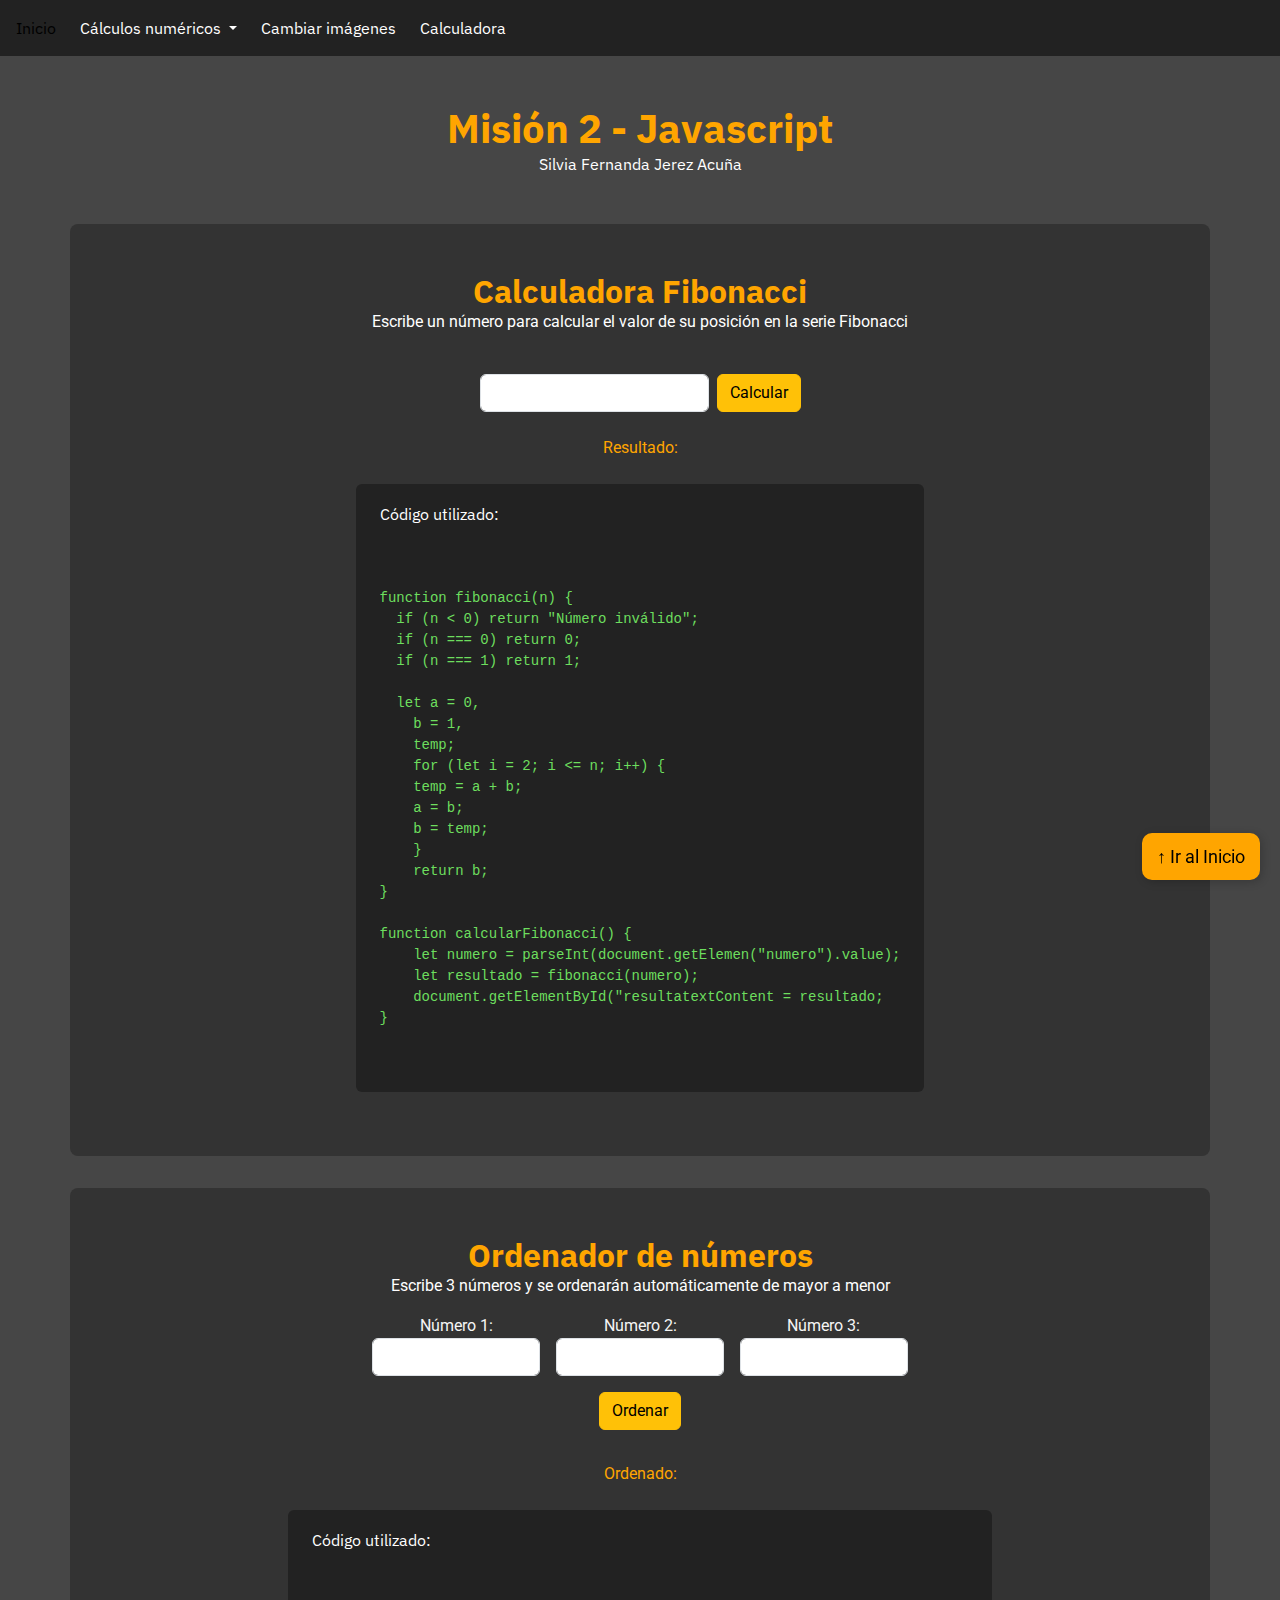
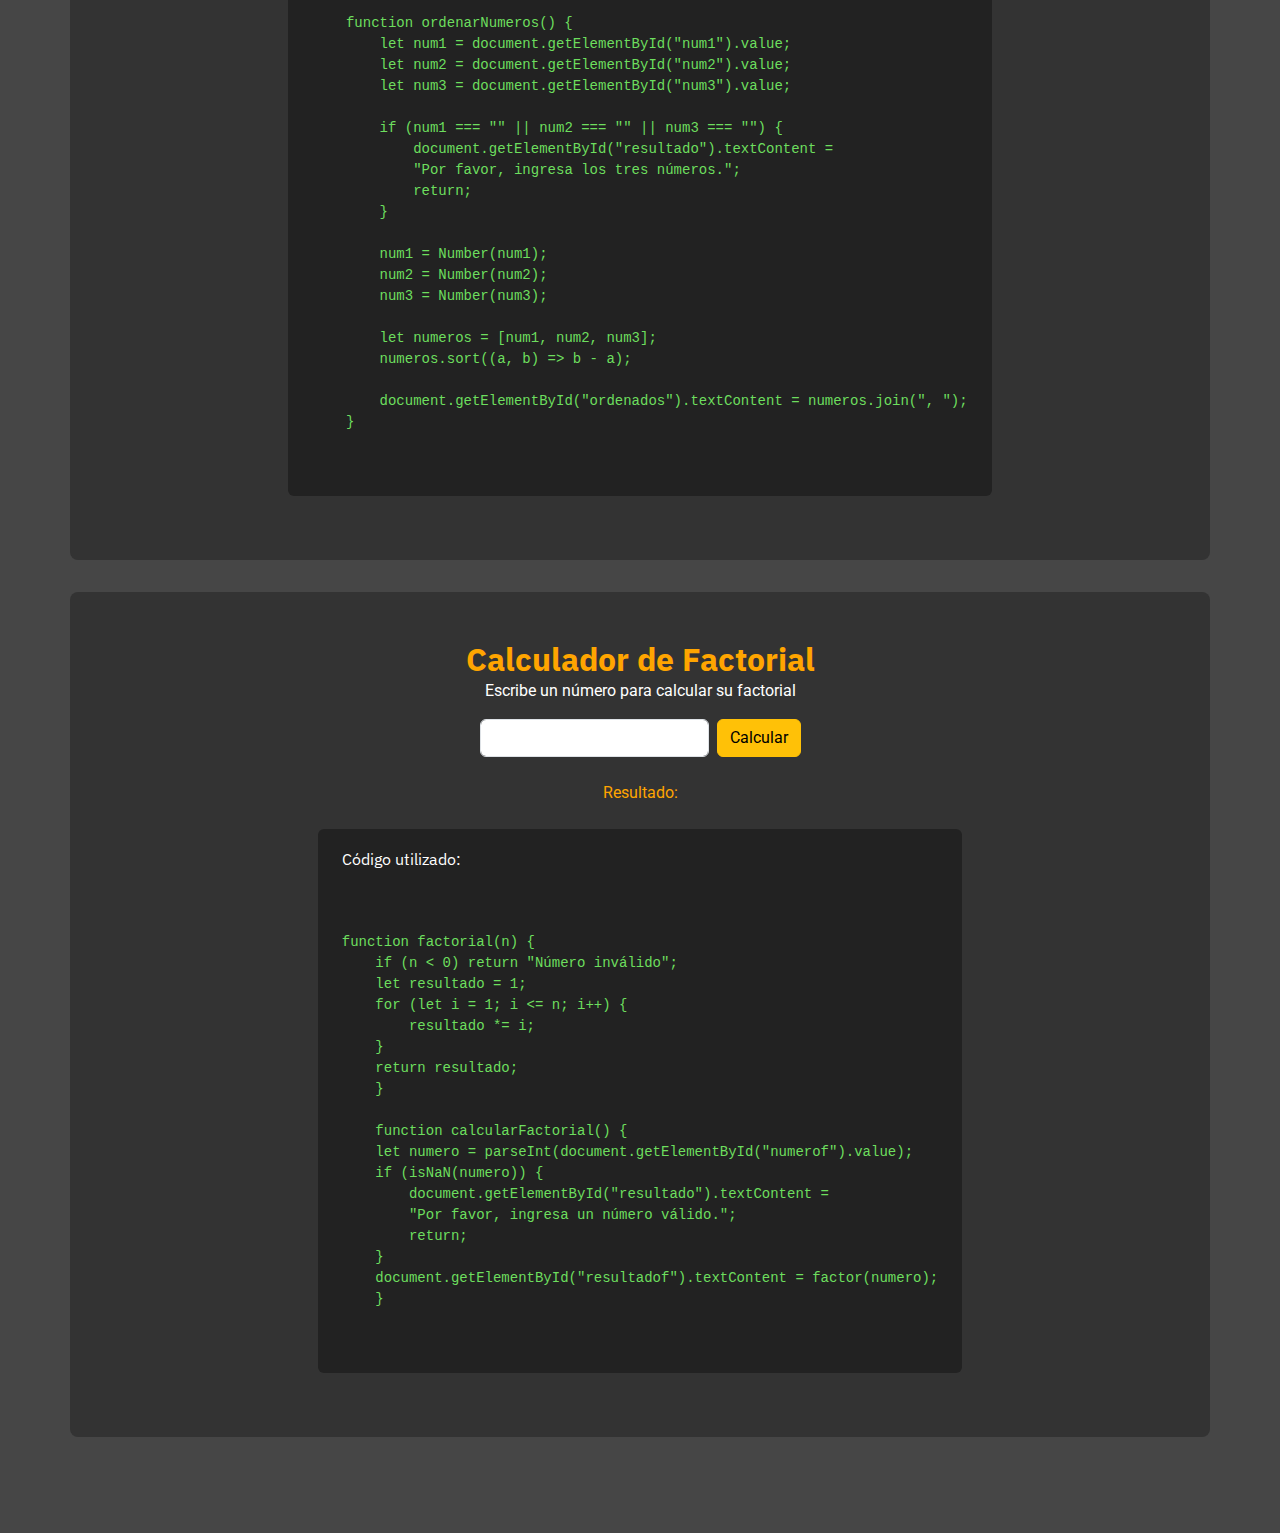
==== index.html @ b3bcb3f7 "selector" ====
<!DOCTYPE html>
<html lang="es">
  <head>
    <meta charset="UTF-8" />
    <meta name="viewport" content="width=device-width, initial-scale=1.0" />
    <title>Misión 2 - Silvia Jerez</title>
    <link
      href="https://cdn.jsdelivr.net/npm/bootstrap@5.3.3/dist/css/bootstrap.min.css"
      rel="stylesheet"
      integrity="sha384-QWTKZyjpPEjISv5WaRU9OFeRpok6YctnYmDr5pNlyT2bRjXh0JMhjY6hW+ALEwIH"
      crossorigin="anonymous" />
    <link rel="stylesheet" href="css/estilosproyecto.css" />
    <link
      rel="stylesheet"
      href="https://cdnjs.cloudflare.com/ajax/libs/font-awesome/6.5.1/css/all.min.css" />
    <link rel="stylesheet" href="css/estilos.css" />
  </head>

  <body>
    <nav class="navbar navbar-expand-lg sticky-top">
      <button
        class="navbar-toggler ms-auto border-0"
        type="button"
        data-bs-toggle="collapse"
        data-bs-target="#navbarSupportedContent"
        aria-controls="navbarSupportedContent"
        aria-expanded="false"
        aria-label="Toggle navigation">
        <span class="navbar-toggler-icon"></span>
      </button>

      <div class="collapse navbar-collapse" id="navbarSupportedContent">
        <ul class="navbar-nav me-auto mb-2 mb-lg-0">
          <li class="nav-item ini">
            <a class="nav-link active" aria-current="page" href="index.html"
              >Inicio</a
            >
          </li>

          <li class="nav-item dropdown">
            <a
              class="nav-link dropdown-toggle"
              href="#"
              id="navbarNumericos"
              role="button"
              data-bs-toggle="dropdown"
              aria-expanded="false">
              Cálculos numéricos
            </a>
            <ul class="dropdown-menu" aria-labelledby="navbarNumericos">
              <li><a class="dropdown-item" href="#fibonacci">Fibonacci</a></li>
              <li><a class="dropdown-item" href="#ordenar">Ordenador</a></li>
              <li><a class="dropdown-item" href="#factorial">Factorial</a></li>
              <li>
                <a class="dropdown-item" href="#operaciones">Operaciones</a>
              </li>
            </ul>
          </li>

          <li class="nav-item">
            <a class="nav-link" href="/imagenes.html" role="button">
              Cambiar imágenes
            </a>
          </li>

          <li class="nav-item">
            <a class="nav-link" href="#cambiarimg" role="button">
              Calculadora
            </a>
          </li>
        </ul>
      </div>
    </nav>

    <div class="p-5">
      <h1>Misión 2 - Javascript</h1>
      <p class="nombre">Silvia Fernanda Jerez Acuña</p>
    </div>

    <section id="fibonacci">
      <div class="container py-5 rounded-3">
        <h2>Calculadora Fibonacci</h2>
        <p>
          Escribe un número para calcular el valor de su posición en la serie
          Fibonacci
        </p>
        <br />

        <div class="d-flex align-items-center gap-2 res">
          <input
            class="rounded border form-control"
            type="number"
            id="numero"
            min="0" />
          <button class="btn btn-warning" onclick="calcularFibonacci()">
            Calcular
          </button>
        </div>
        <p class="res py-4 m-0">Resultado: <span id="resultado"></span></p>

        <pre class="rounded px-4">
             <h6>Código utilizado:</h6>
            <code>
function fibonacci(n) {
  if (n < 0) return "Número inválido";
  if (n === 0) return 0;
  if (n === 1) return 1;
                    
  let a = 0,
    b = 1,
    temp;
    for (let i = 2; i <= n; i++) {
    temp = a + b;
    a = b;
    b = temp;
    }
    return b;
}
                    
function calcularFibonacci() {
    let numero = parseInt(document.getElemen("numero").value);
    let resultado = fibonacci(numero);
    document.getElementById("resultatextContent = resultado;
}
            </code>
          </pre>
      </div>
    </section>
    <section id="ordenar">
      <div class="container py-5 rounded-3">
        <h2>Ordenador de números</h2>
        <p>Escribe 3 números y se ordenarán automáticamente de mayor a menor</p>

        <div class="row justify-content-center g-3 text-center px-4">
          <div class="col-6 col-md-4 col-lg-3">
            <label for="num1">Número 1:</label>
            <input type="number" id="num1" class="form-control" />
          </div>
          <div class="col-6 col-md-4 col-lg-3">
            <label for="num2">Número 2:</label>
            <input type="number" id="num2" class="form-control" />
          </div>
          <div class="col-6 col-md-4 col-lg-3">
            <label for="num3">Número 3:</label>
            <input type="number" id="num3" class="form-control" />
          </div>
        </div>

        <div class="mt-3">
          <button class="btn btn-warning mb-2" onclick="ordenarNumeros()">
            Ordenar
          </button>
        </div>

        <p class="res py-4 m-0">Ordenado: <span id="ordenados"></span></p>

        <pre class="rounded px-4">
          <h6>Código utilizado:</h6>
          <code>
    function ordenarNumeros() {
        let num1 = document.getElementById("num1").value;
        let num2 = document.getElementById("num2").value;
        let num3 = document.getElementById("num3").value;
                          
        if (num1 === "" || num2 === "" || num3 === "") {
            document.getElementById("resultado").textContent =
            "Por favor, ingresa los tres números.";
            return;
        }
                          
        num1 = Number(num1);
        num2 = Number(num2);
        num3 = Number(num3);
                          
        let numeros = [num1, num2, num3];
        numeros.sort((a, b) => b - a);
                          
        document.getElementById("ordenados").textContent = numeros.join(", ");
    }
          </code>
        </pre>
      </div>
    </section>

    <section id="factorial">
      <div class="container py-5 rounded-3">
        <h2>Calculador de Factorial</h2>
        <p>Escribe un número para calcular su factorial</p>
        <div class="d-flex align-items-center gap-2 res">
          <input type="number" id="numerof" class="form-control" />
          <button onclick="calcularFactorial()" class="btn btn-warning">
            Calcular
          </button>
        </div>
        <p class="res py-4 m-0">Resultado: <span id="resultadof"></span></p>

        <pre class="rounded px-4">
        <h6>Código utilizado:</h6>
        <code>
function factorial(n) {
    if (n < 0) return "Número inválido";
    let resultado = 1;
    for (let i = 1; i <= n; i++) {
        resultado *= i;
    }
    return resultado;
    }
              
    function calcularFactorial() {
    let numero = parseInt(document.getElementById("numerof").value);
    if (isNaN(numero)) {
        document.getElementById("resultado").textContent =
        "Por favor, ingresa un número válido.";
        return;
    }
    document.getElementById("resultadof").textContent = factor(numero);
    }
        </code>
      </pre>
      </div>
    </section>

    <a href="index.html" id="boton-inicio">↑ Ir al Inicio</a>

    <script src="js/ejercicios.js"></script>
    <script src="https://cdnjs.cloudflare.com/ajax/libs/bootstrap/5.3.2/js/bootstrap.bundle.min.js"></script>
  </body>
</html>
---- css/estilos.css ----
@import url("https://fonts.googleapis.com/css2?family=IBM+Plex+Sans:ital,wght@0,100..700;1,100..700&display=swap");
@import url("https://fonts.googleapis.com/css2?family=Roboto:ital,wght@0,100..900;1,100..900&display=swap");

:root {
  --color-primario: #ffa500; /* Amarillo JS */
  --color-secundario: #222; /* Negro oscuro para contraste */
  --color-fondo: #464646; /* Gris claro, para fondo limpio */
  --color-texto: #333; /* Texto oscuro para legibilidad */
  --color-acento: #f7df1e; /* Naranja para botones y elementos destacados */
}

body {
  background-color: var(--color-fondo);
  padding-bottom: 4rem;
  font-family: Roboto;
}

p {
  color: white !important;
}
.nav-item a {
  font-family: IBM Plex Sans;
  color: white;
  text-underline-offset: 4px;
  font-size: 1rem;
}

.nav-item a:focus,
.nav-item a:active,
.nav-item a:hover {
  color: var(--color-primario) !important;
  text-decoration: underline;
}

.ini a:visited,
.ini a:focus,
.ini a:active,
.ini a:hover {
  color: white !important;
}

#boton-inicio {
  position: fixed;
  min-width: 5rem;
  bottom: 20px;
  right: 20px;
  padding: 10px 15px;
  background-color: var(--color-primario);
  color: rgb(0, 0, 0);
  border: none;
  border-radius: 10px;
  font-size: 18px;
  cursor: pointer;
  box-shadow: 2px 2px 10px rgba(0, 0, 0, 0.2);
  transition: background-color 0.3s, transform 0.2s;
  text-decoration: none;
}

#boton-inicio:hover {
  background-color: black;
  color: var(--color-primario);
  transform: scale(1.1);
}

input {
  outline: none; /* Quita el borde azul al hacer clic */
  border: none; /* Elimina el borde normal */
}

/* Para navegadores Webkit (Chrome, Safari, Edge) */
input[type="number"]::-webkit-outer-spin-button,
input[type="number"]::-webkit-inner-spin-button {
  -webkit-appearance: none;
  margin: 0;
}

input[type="number"] {
  -moz-appearance: textfield;
  appearance: textfield;
}

select {
  max-width: 50%;
  margin-bottom: 1rem;
  border: none;
}

#miImagen2 {
  max-width: 60%;
  border-radius: 15px;
  margin: 2rem;
}

.container {
  justify-content: center;
  display: flex;
  flex-direction: column;
  align-items: center;
  background-color: var(--color-texto);
  color: whitesmoke;
}

.navbar {
  background-color: #222;
  color: white;
}

section {
  margin-bottom: 2rem;
}

.res label {
  color: var(--color-primario);
  font-family: IBM Plex Sans !important;
  font-size: 18px;
}

.res {
  color: var(--color-primario) !important;
}

h1,
h2,
h3,
h4,
h6 {
  font-family: IBM Plex Sans;
  font-weight: bold;
  color: var(--color-primario);
  text-align: center;
  margin: 0;
}
h4 {
  color: white;
}

.pblanco {
  color: white;
  padding-left: 1rem;
  padding-right: 1rem;
}

.nombre {
  font-family: IBM Plex Sans;
  color: var(--color-primario);
  text-align: center;
  margin: 0;
}

.dropdown-menu {
  background-color: var(--color-texto);
}

.dropdown-item:hover {
  background-color: #464646;
}

.navbar-toggler-icon {
  filter: invert(100%);
}

.navbar-collapse .navbar-nav .nav-item {
  margin-left: 0.5rem;
}

@media (max-width: 991px) {
  /* Aplica solo en móviles */
  .navbar-collapse .navbar-nav .nav-item {
    margin-left: 3rem;
  }
}

pre {
  background-color: #222222;
  color: rgb(109, 222, 94);
  padding: 0;
  font-family: Roboto Mono !important;
  white-space: pre-wrap;
  overflow-x: auto;
  max-width: 90%;
}

code {
  display: block;
  white-space: inherit;
  margin: 0;
  padding: 0;
}

.res span {
  font-family: Roboto !important;
  color: white;
}

h6 {
  color: white;
  text-align: left;
  font-weight: 400;
  padding: 0;
  margin: 0;
}

.form-select:focus {
  box-shadow: none;
  border-color: transparent;
  outline: none;
}

.form-select option:hover,
.form-select option:active {
  background-color: var(--color-primario) !important;
}

.select-custom option:hover,
.select-custom option:checked {
  background-color: var(--color-primario) !important;
}
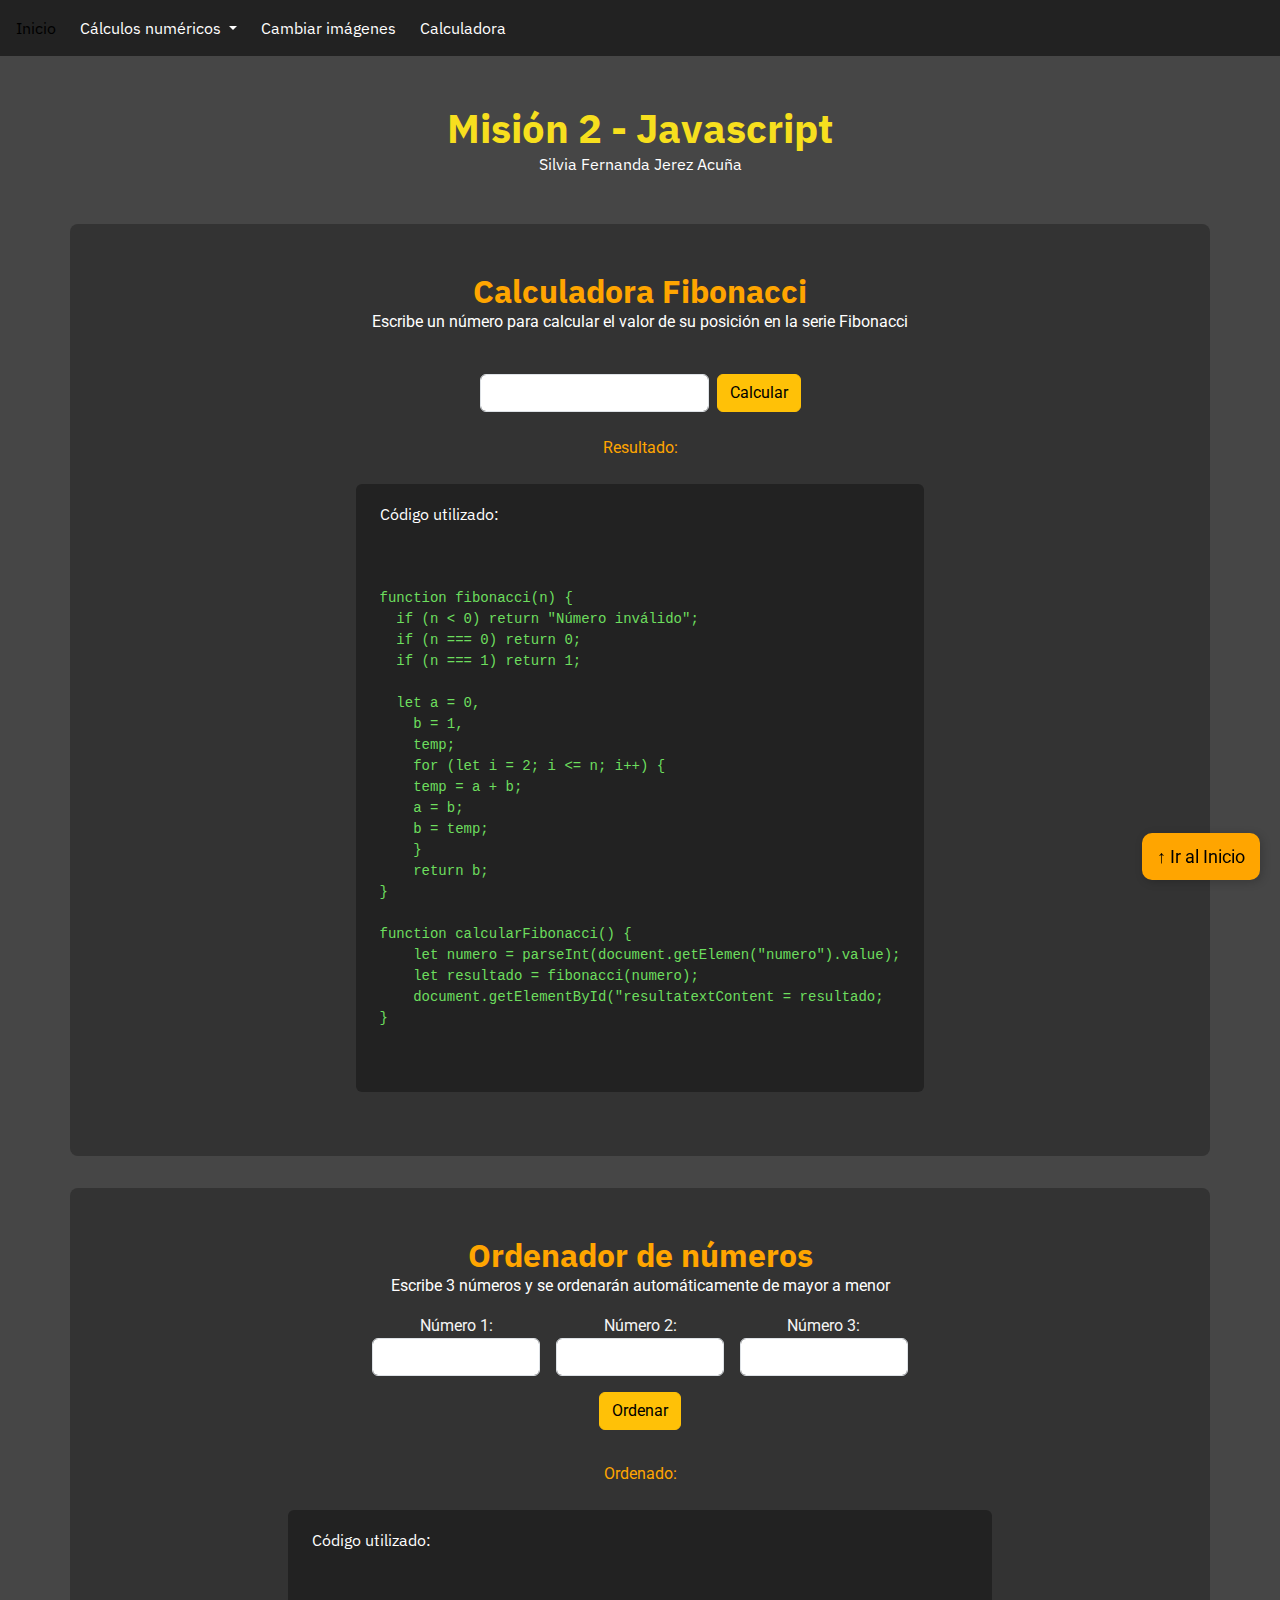
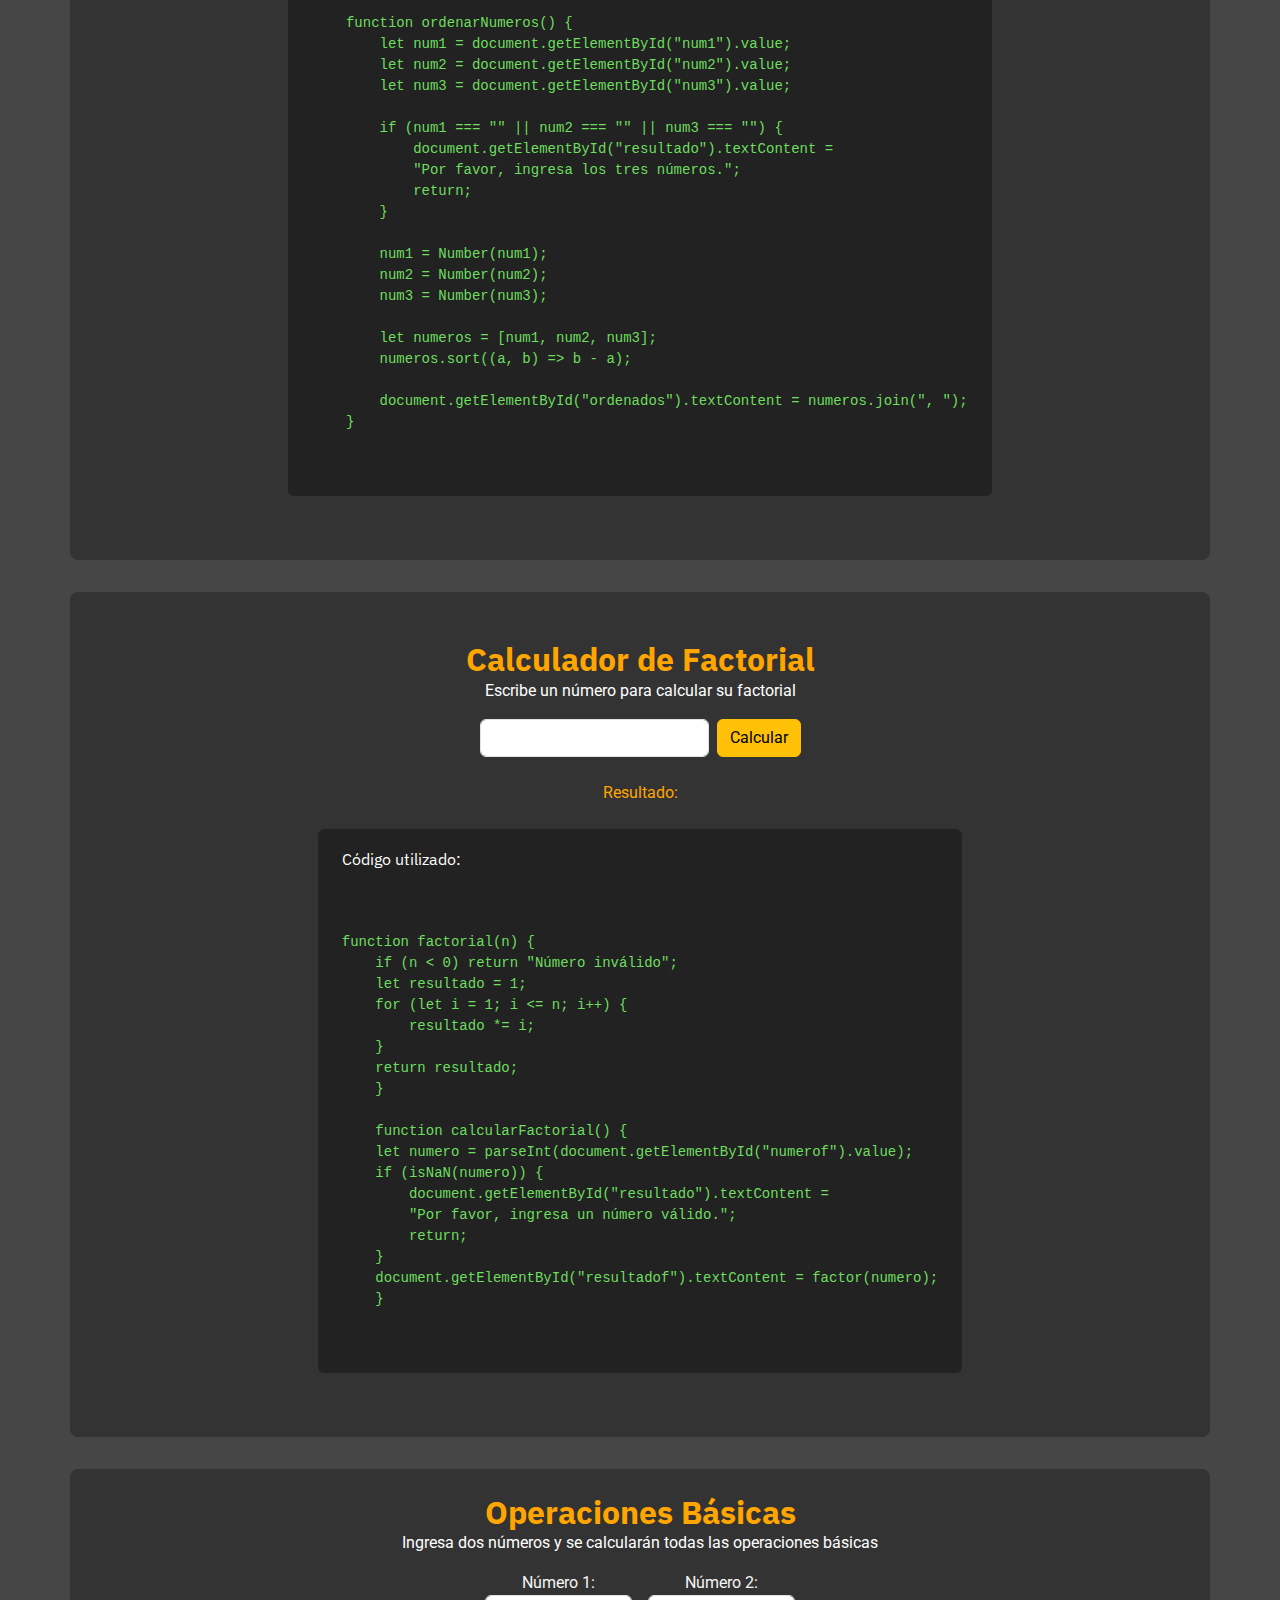
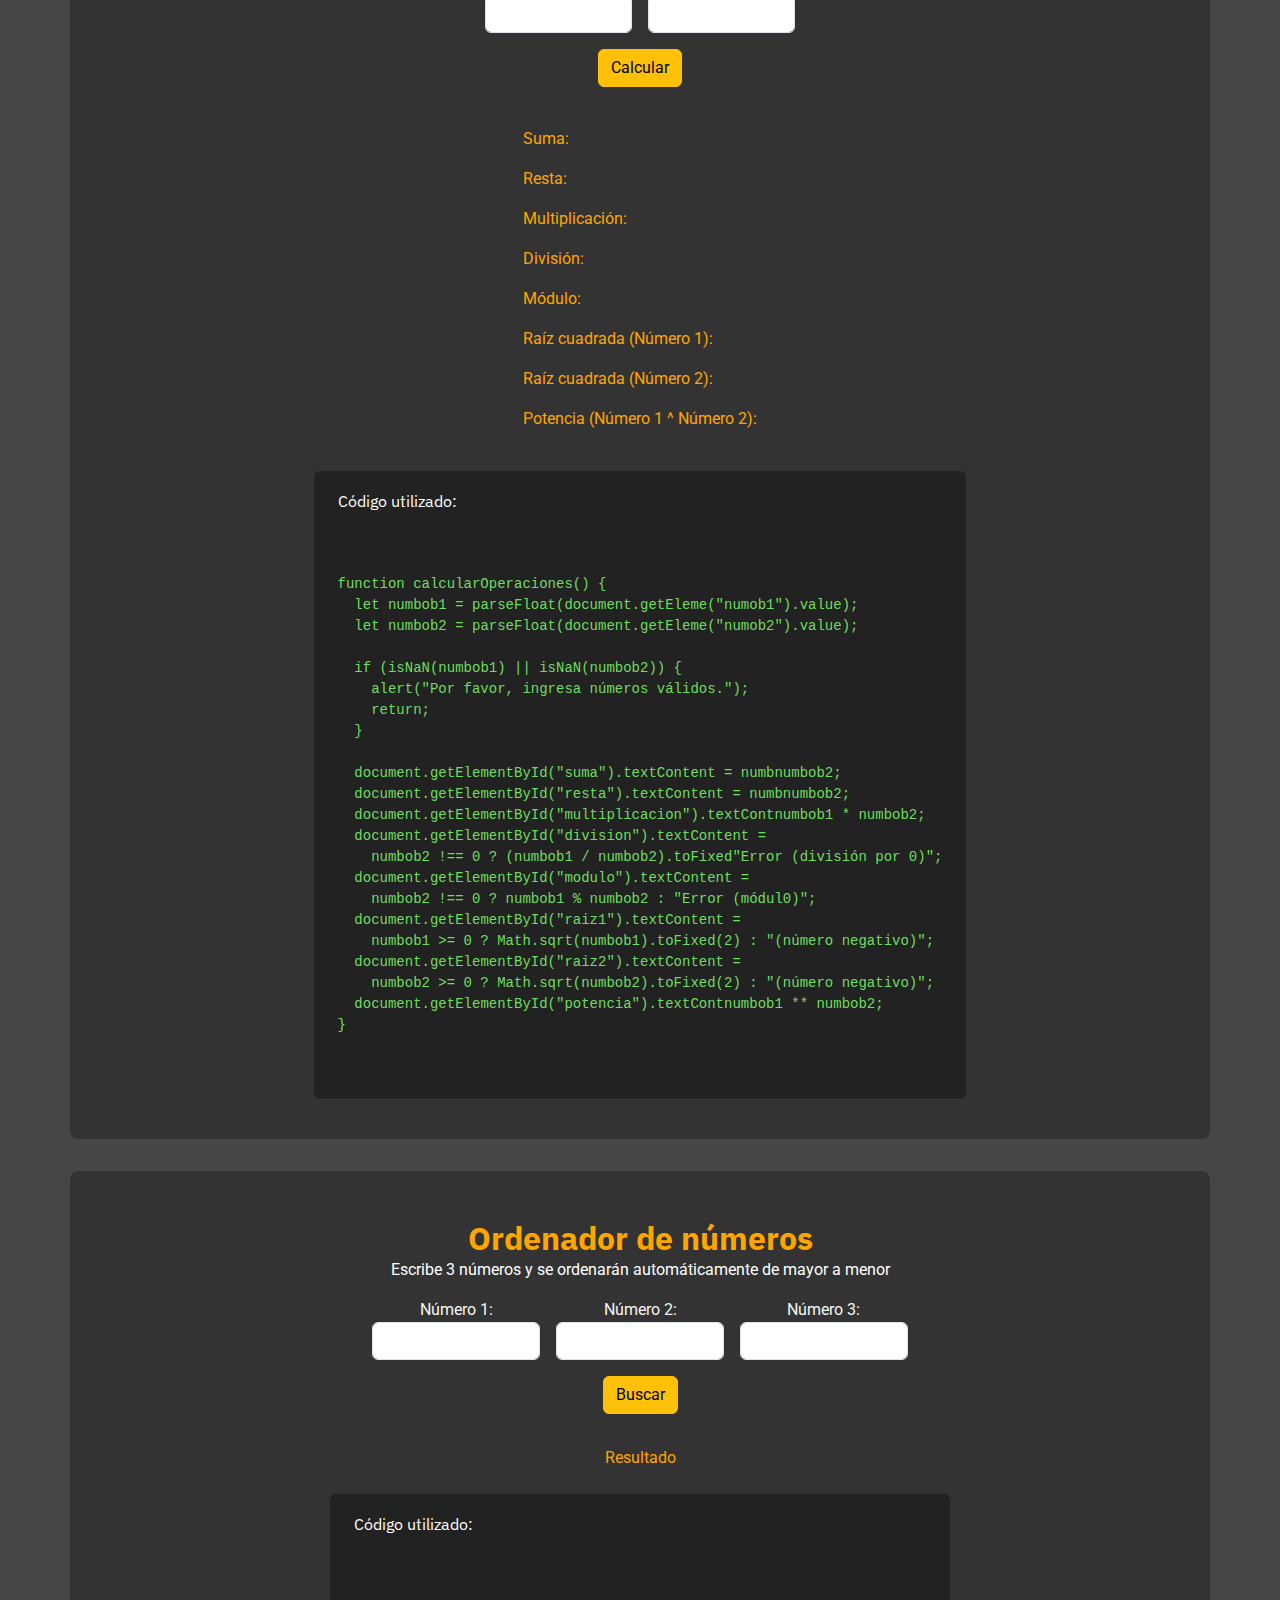
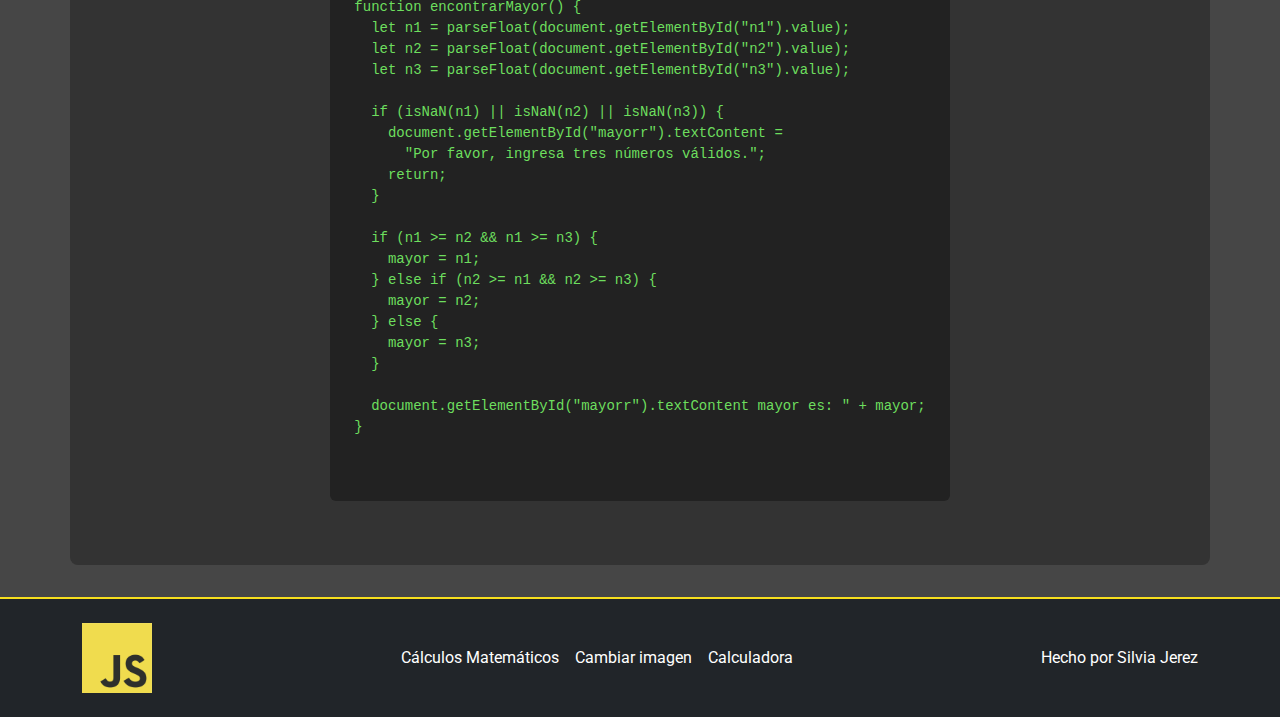
==== commit a9b6f7c5: "elmayor" ====
--- a/index.html
+++ b/index.html
@@ -54,6 +54,9 @@
               <li>
                 <a class="dropdown-item" href="#operaciones">Operaciones</a>
               </li>
+              <li>
+                <a class="dropdown-item" href="#elmayor">Encontrar el mayor</a>
+              </li>
             </ul>
           </li>
 
@@ -126,6 +129,7 @@
           </pre>
       </div>
     </section>
+
     <section id="ordenar">
       <div class="container py-5 rounded-3">
         <h2>Ordenador de números</h2>
@@ -220,7 +224,160 @@
       </div>
     </section>
 
+    <section id="operaciones">
+      <div class="container py-4 rounded-3">
+        <h2>Operaciones Básicas</h2>
+        <p>Ingresa dos números y se calcularán todas las operaciones básicas</p>
+
+        <div class="row justify-content-center text-center g-3">
+          <div class="col-6 col-md-4">
+            <label for="numob1">Número 1:</label>
+            <input type="number" id="numob1" class="form-control" />
+          </div>
+          <div class="col-6 col-md-4">
+            <label for="numob2">Número 2:</label>
+            <input type="number" id="numob2" class="form-control" />
+          </div>
+        </div>
+
+        <div class="mt-3">
+          <button onclick="calcularOperaciones()" class="btn btn-warning">
+            Calcular
+          </button>
+        </div>
+
+        <div class="mt-3 text-start py-4 m-0">
+          <p class="titp">Suma: <span id="suma"></span></p>
+          <p class="titp">Resta: <span id="resta"></span></p>
+          <p class="titp">Multiplicación: <span id="multiplicacion"></span></p>
+          <p class="titp">División: <span id="division"></span></p>
+          <p class="titp">Módulo: <span id="modulo"></span></p>
+          <p class="titp">Raíz cuadrada (Número 1): <span id="raiz1"></span></p>
+          <p class="titp">Raíz cuadrada (Número 2): <span id="raiz2"></span></p>
+          <p class="titp">
+            Potencia (Número 1 ^ Número 2): <span id="potencia"></span>
+          </p>
+        </div>
+        <pre class="rounded px-4">
+          <h6>Código utilizado:</h6>
+          <code>
+function calcularOperaciones() {
+  let numbob1 = parseFloat(document.getEleme("numob1").value);
+  let numbob2 = parseFloat(document.getEleme("numob2").value);
+            
+  if (isNaN(numbob1) || isNaN(numbob2)) {
+    alert("Por favor, ingresa números válidos.");
+    return;
+  }
+            
+  document.getElementById("suma").textContent = numbnumbob2;
+  document.getElementById("resta").textContent = numbnumbob2;
+  document.getElementById("multiplicacion").textContnumbob1 * numbob2;
+  document.getElementById("division").textContent =
+    numbob2 !== 0 ? (numbob1 / numbob2).toFixed"Error (división por 0)";
+  document.getElementById("modulo").textContent =
+    numbob2 !== 0 ? numbob1 % numbob2 : "Error (módul0)";
+  document.getElementById("raiz1").textContent =
+    numbob1 >= 0 ? Math.sqrt(numbob1).toFixed(2) : "(número negativo)";
+  document.getElementById("raiz2").textContent =
+    numbob2 >= 0 ? Math.sqrt(numbob2).toFixed(2) : "(número negativo)";
+  document.getElementById("potencia").textContnumbob1 ** numbob2;
+}
+          </code>
+        </pre>
+      </div>
+    </section>
+
+    <section id="elmayor">
+      <div class="container py-5 rounded-3">
+        <h2>Ordenador de números</h2>
+        <p>Escribe 3 números y se ordenarán automáticamente de mayor a menor</p>
+
+        <div class="row justify-content-center g-3 text-center px-4">
+          <div class="col-6 col-md-4 col-lg-3">
+            <label for="n1">Número 1:</label>
+            <input type="number" id="n1" class="form-control" />
+          </div>
+          <div class="col-6 col-md-4 col-lg-3">
+            <label for="n2">Número 2:</label>
+            <input type="number" id="n2" class="form-control" />
+          </div>
+          <div class="col-6 col-md-4 col-lg-3">
+            <label for="n3">Número 3:</label>
+            <input type="number" id="n3" class="form-control" />
+          </div>
+        </div>
+
+        <div class="mt-3">
+          <button class="btn btn-warning mb-2" onclick="encontrarMayor()">
+            Buscar
+          </button>
+        </div>
+
+        <p class="res py-4 m-0">Resultado <span id="mayorr"></span></p>
+
+        <pre class="rounded px-4">
+          <h6>Código utilizado:</h6>
+          <code>
+function encontrarMayor() {
+  let n1 = parseFloat(document.getElementById("n1").value);
+  let n2 = parseFloat(document.getElementById("n2").value);
+  let n3 = parseFloat(document.getElementById("n3").value);
+            
+  if (isNaN(n1) || isNaN(n2) || isNaN(n3)) {
+    document.getElementById("mayorr").textContent =
+      "Por favor, ingresa tres números válidos.";
+    return;
+  }
+            
+  if (n1 >= n2 && n1 >= n3) {
+    mayor = n1;
+  } else if (n2 >= n1 && n2 >= n3) {
+    mayor = n2;
+  } else {
+    mayor = n3;
+  }
+            
+  document.getElementById("mayorr").textContent mayor es: " + mayor;
+}
+          </code>
+        </pre>
+      </div>
+    </section>
+
     <a href="index.html" id="boton-inicio">↑ Ir al Inicio</a>
+
+    <footer class="footer bg-dark text-white py-4">
+      <div
+        class="container bg-dark d-flex flex-column flex-md-row align-items-center justify-content-between">
+        <div class="footer-logo mb-3 mb-md-0">
+          <img src="img/jslogo.png" alt="Logo" class="logo-footer" />
+        </div>
+
+        <ul
+          class="footer-menu list-unstyled d-flex flex-column flex-md-row gap-3 mb-3 mb-md-0">
+          <li>
+            <a href="index.html" class="text-white text-decoration-none"
+              >Cálculos Matemáticos</a
+            >
+          </li>
+          <li>
+            <a href="imagenes.html" class="text-white text-decoration-none"
+              >Cambiar imagen</a
+            >
+          </li>
+          <li>
+            <a href="calc.html" class="text-white text-decoration-none"
+              >Calculadora</a
+            >
+          </li>
+        </ul>
+
+        <p class="mb-0 text-center text-md-end">
+          Hecho por <span class="foot"> Silvia Jerez </span>
+        </p>
+      </div>
+    </footer>
 
     <script src="js/ejercicios.js"></script>
     <script src="https://cdnjs.cloudflare.com/ajax/libs/bootstrap/5.3.2/js/bootstrap.bundle.min.js"></script>
--- a/css/estilos.css
+++ b/css/estilos.css
@@ -11,7 +11,6 @@
 
 body {
   background-color: var(--color-fondo);
-  padding-bottom: 4rem;
   font-family: Roboto;
 }
 
@@ -134,6 +133,10 @@
   color: white;
 }
 
+h1 {
+  color: var(--color-acento);
+}
+
 .pblanco {
   color: white;
   padding-left: 1rem;
@@ -215,3 +218,26 @@
 .select-custom option:checked {
   background-color: var(--color-primario) !important;
 }
+
+.logo-footer {
+  max-width: 70px;
+}
+
+.footer-menu li {
+  list-style: none;
+}
+
+.footer {
+  border-top: 2px solid #f7df1e; /* Línea superior para estilo */
+}
+
+.foot span {
+  color: var(--color-primario);
+}
+
+span {
+  color: white;
+}
+.titp {
+  color: var(--color-primario) !important;
+}
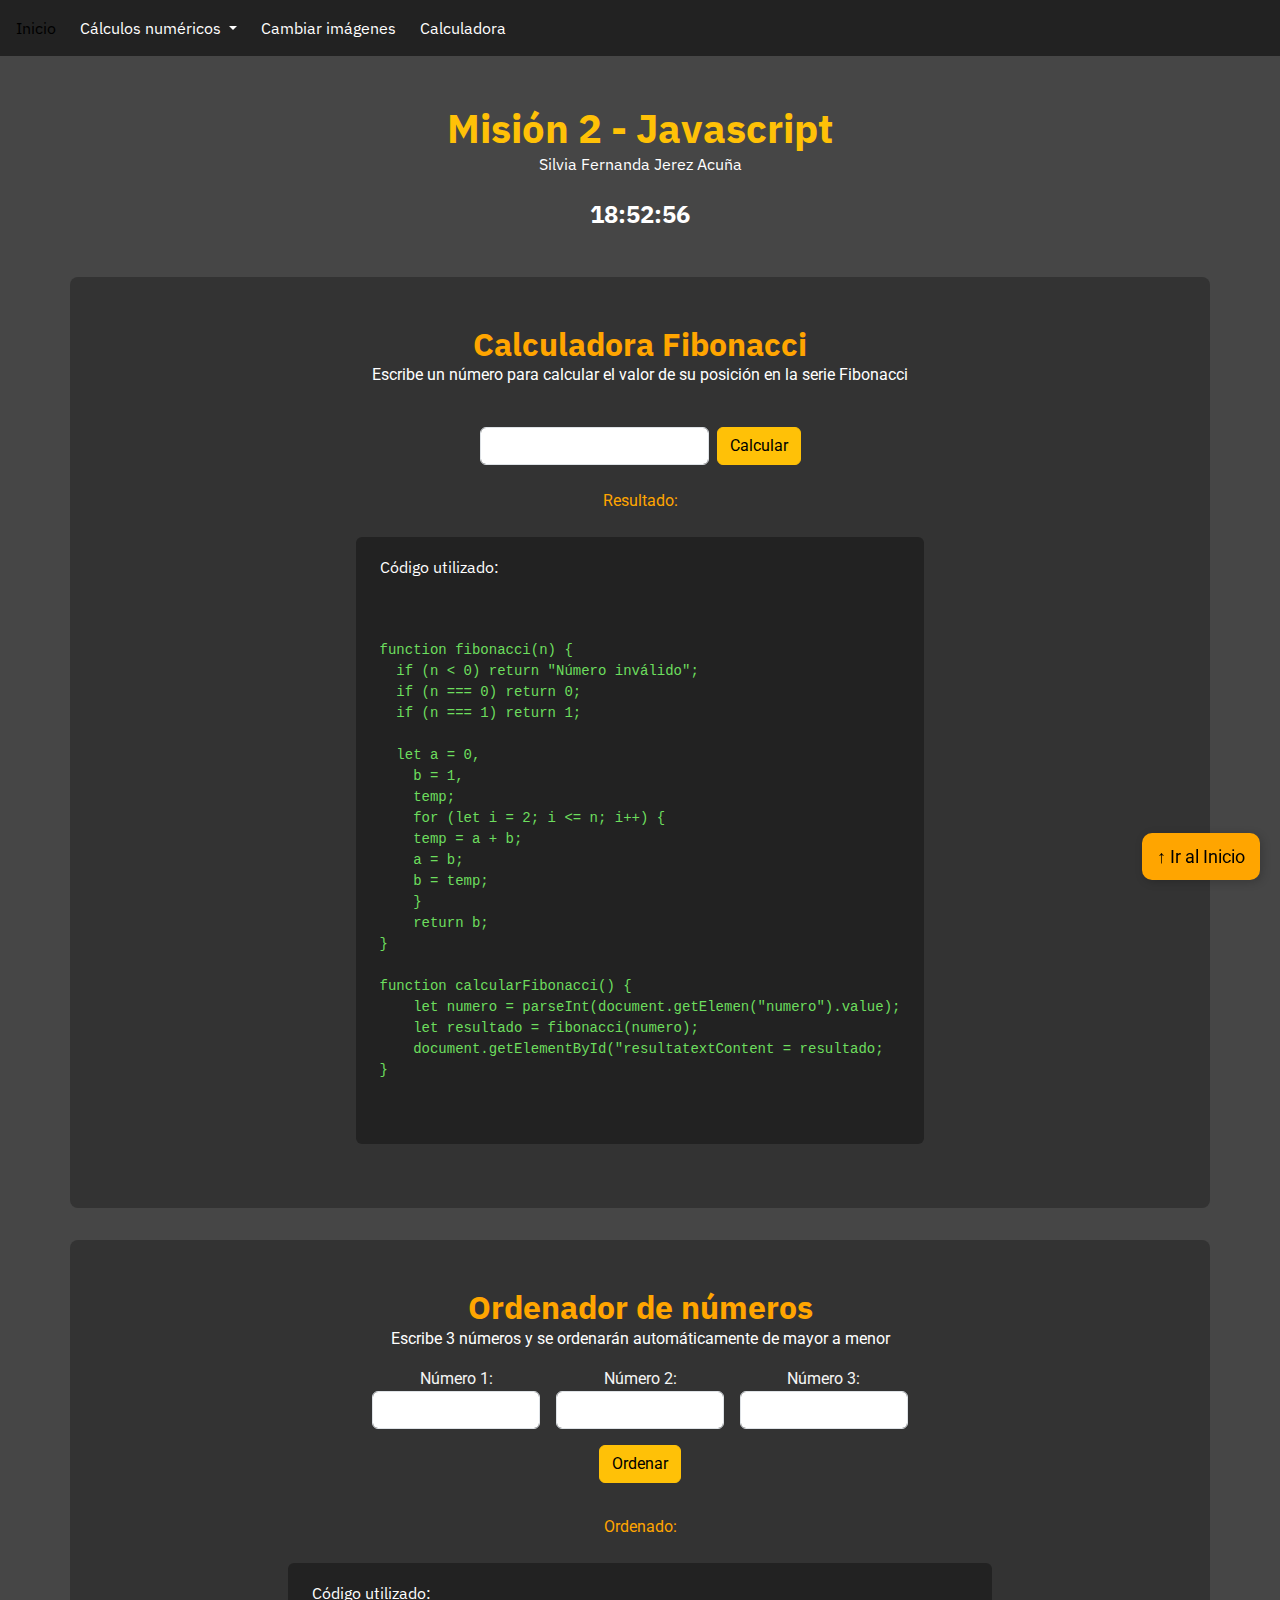
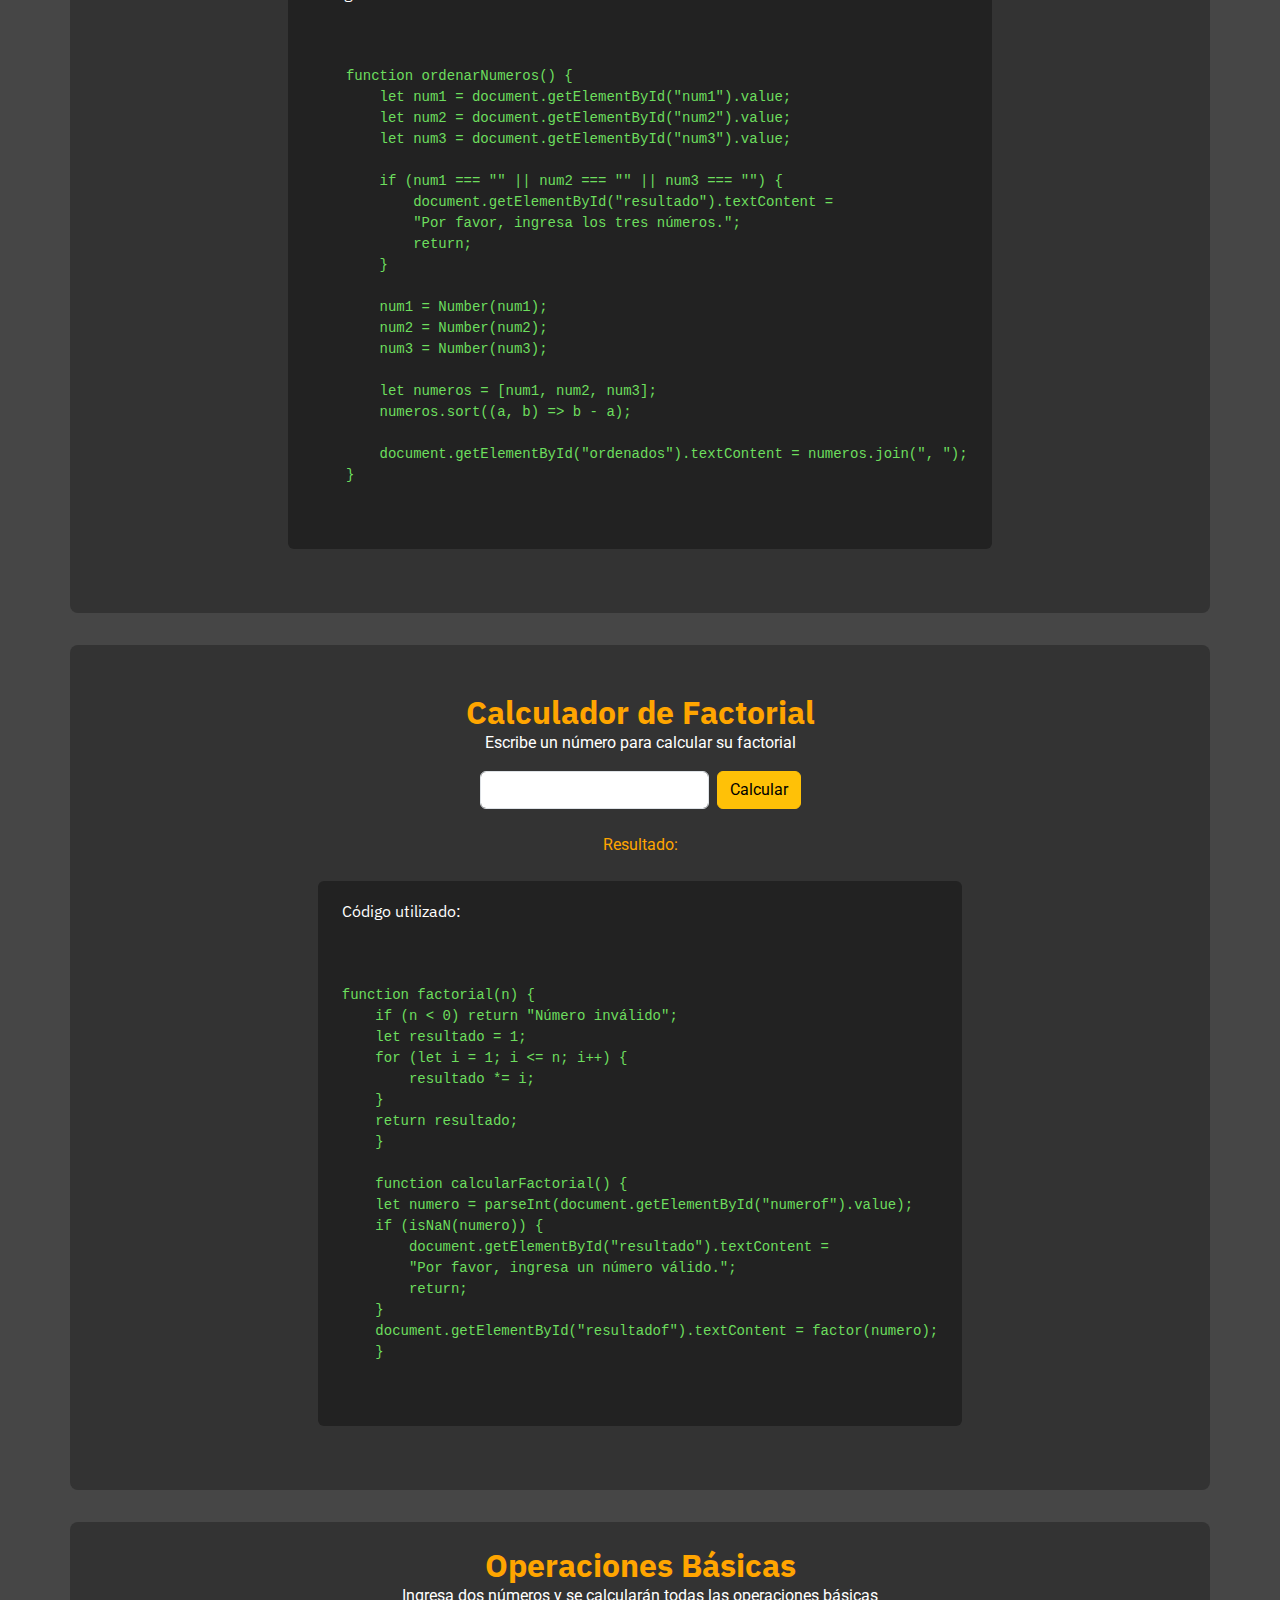
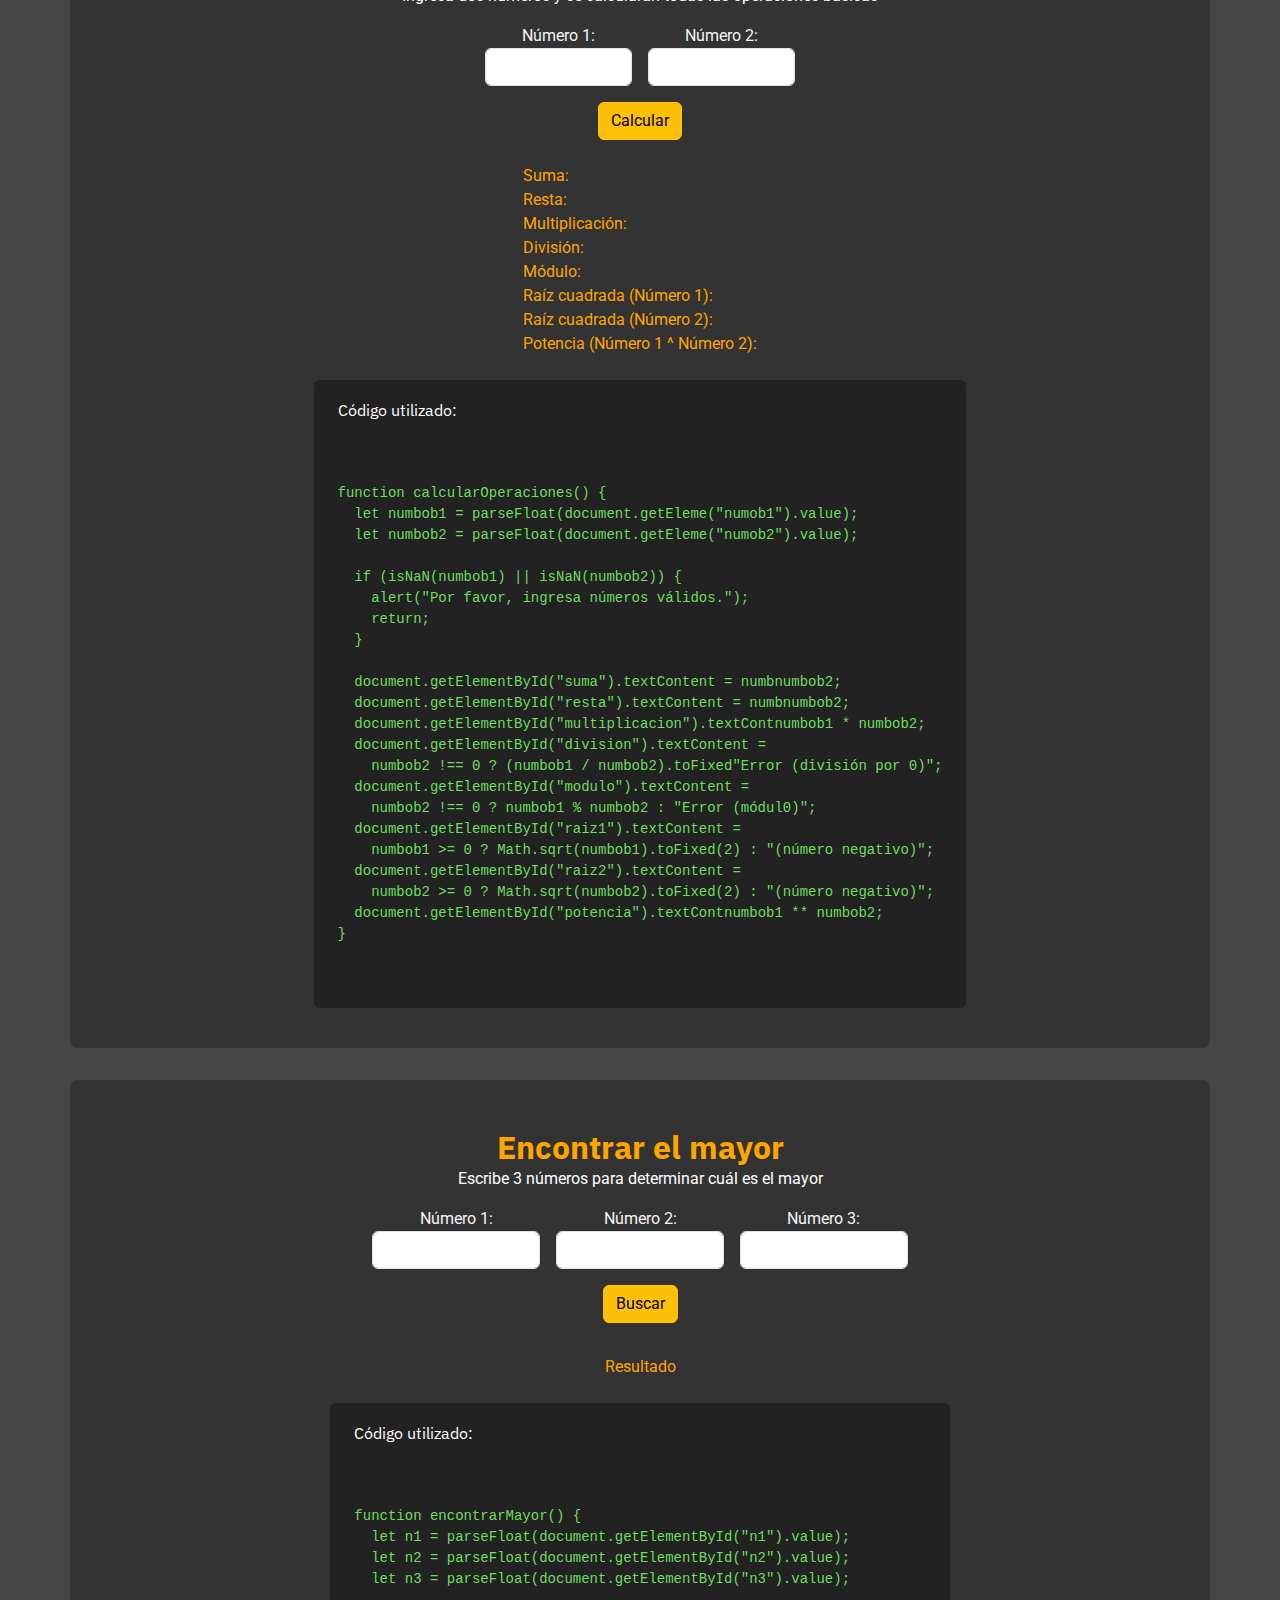
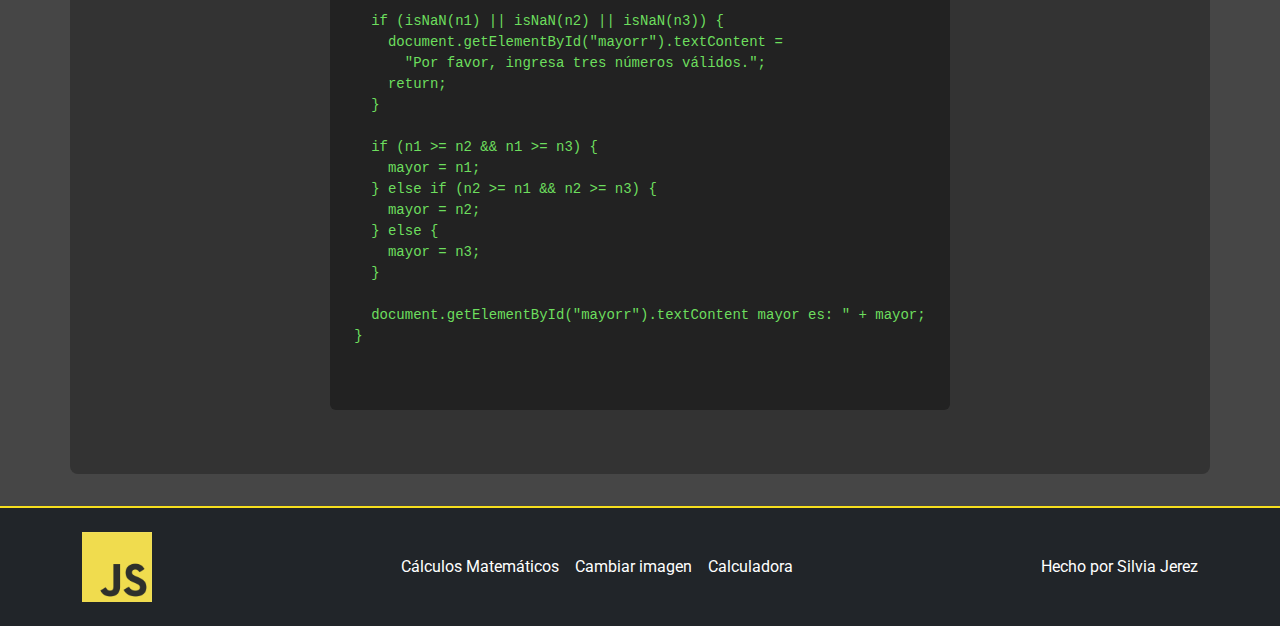
==== commit c7b2a3bb: "reloj" ====
--- a/index.html
+++ b/index.html
@@ -78,6 +78,8 @@
     <div class="p-5">
       <h1>Misión 2 - Javascript</h1>
       <p class="nombre">Silvia Fernanda Jerez Acuña</p>
+      <br />
+      <h4 id="reloj">hola</h4>
     </div>
 
     <section id="fibonacci">
@@ -246,7 +248,7 @@
           </button>
         </div>
 
-        <div class="mt-3 text-start py-4 m-0">
+        <div class="text-start py-4 m-0">
           <p class="titp">Suma: <span id="suma"></span></p>
           <p class="titp">Resta: <span id="resta"></span></p>
           <p class="titp">Multiplicación: <span id="multiplicacion"></span></p>
@@ -290,8 +292,8 @@
 
     <section id="elmayor">
       <div class="container py-5 rounded-3">
-        <h2>Ordenador de números</h2>
-        <p>Escribe 3 números y se ordenarán automáticamente de mayor a menor</p>
+        <h2>Encontrar el mayor</h2>
+        <p>Escribe 3 números para determinar cuál es el mayor</p>
 
         <div class="row justify-content-center g-3 text-center px-4">
           <div class="col-6 col-md-4 col-lg-3">
--- a/css/estilos.css
+++ b/css/estilos.css
@@ -6,7 +6,7 @@
   --color-secundario: #222; /* Negro oscuro para contraste */
   --color-fondo: #464646; /* Gris claro, para fondo limpio */
   --color-texto: #333; /* Texto oscuro para legibilidad */
-  --color-acento: #f7df1e; /* Naranja para botones y elementos destacados */
+  --color-acento: #ffc107; /* Naranja para botones y elementos destacados */
 }
 
 body {
@@ -240,4 +240,5 @@
 }
 .titp {
   color: var(--color-primario) !important;
-}
+  margin: 0;
+}
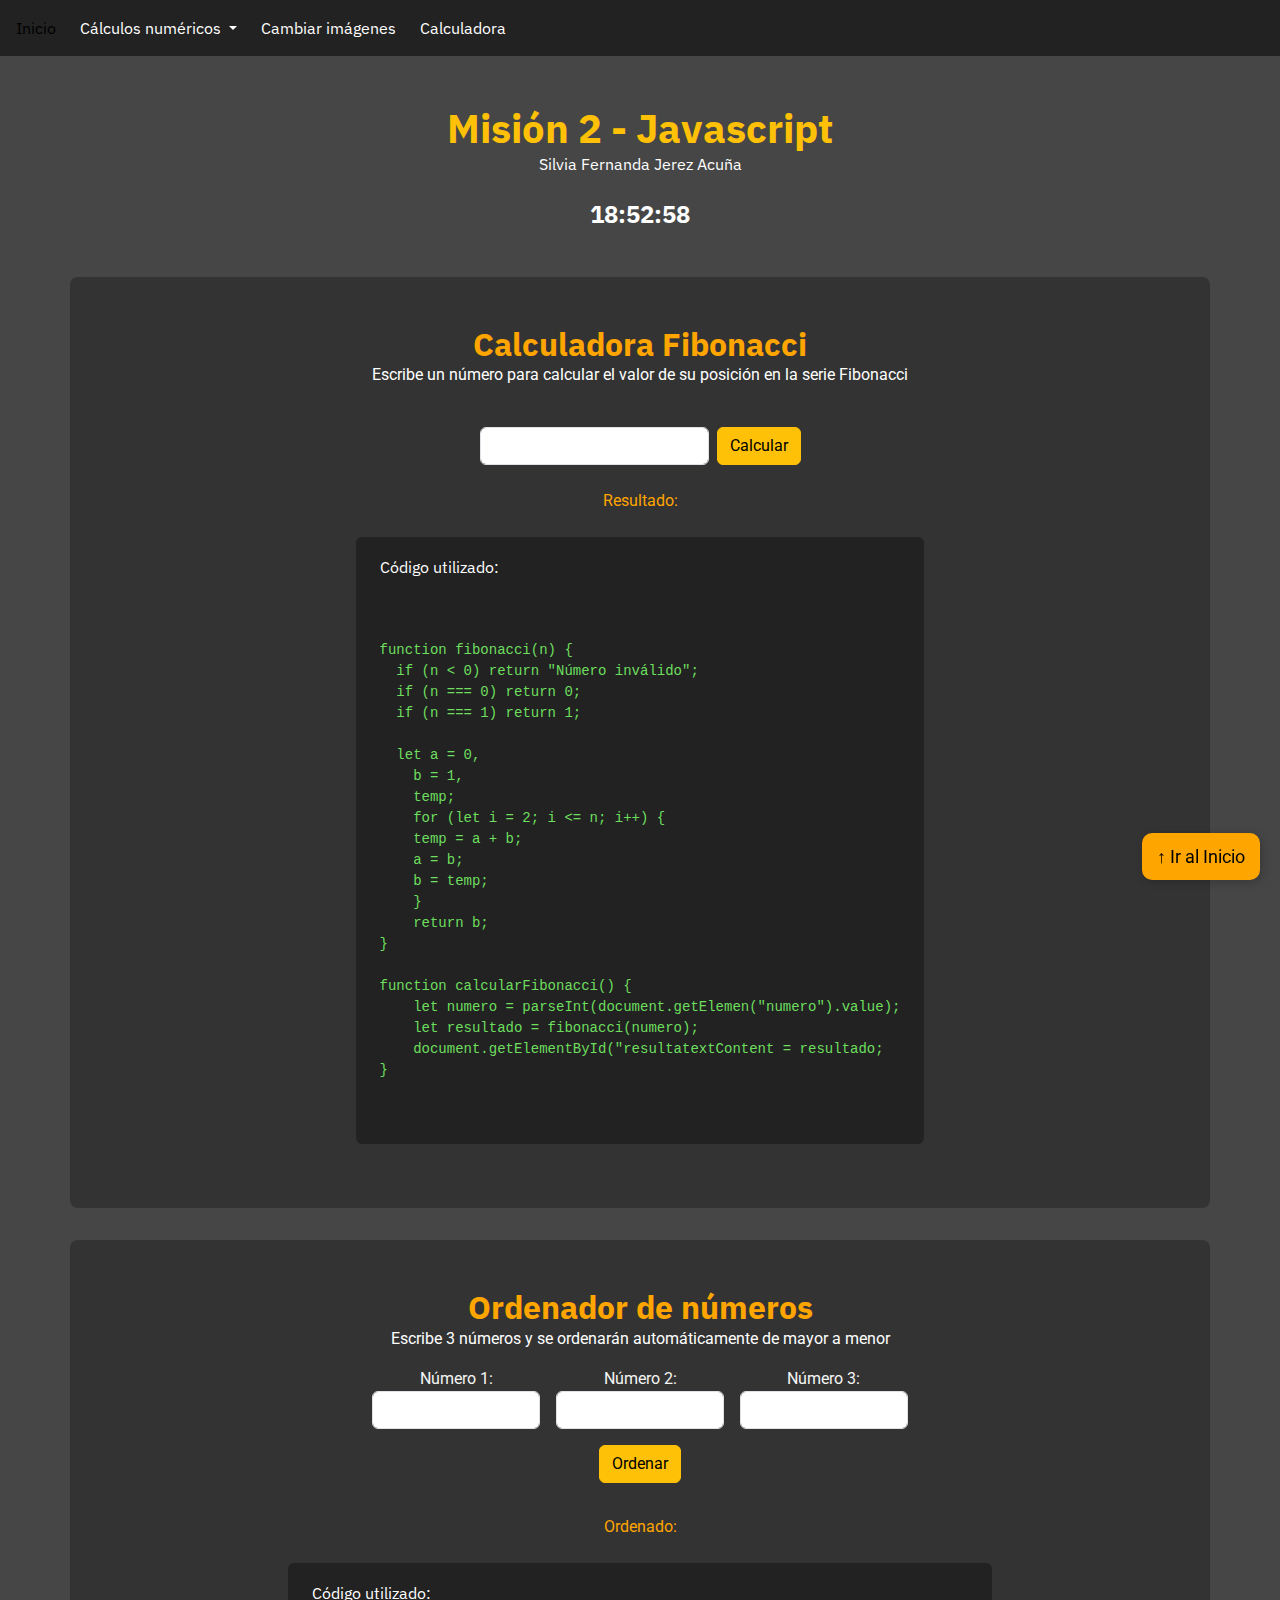
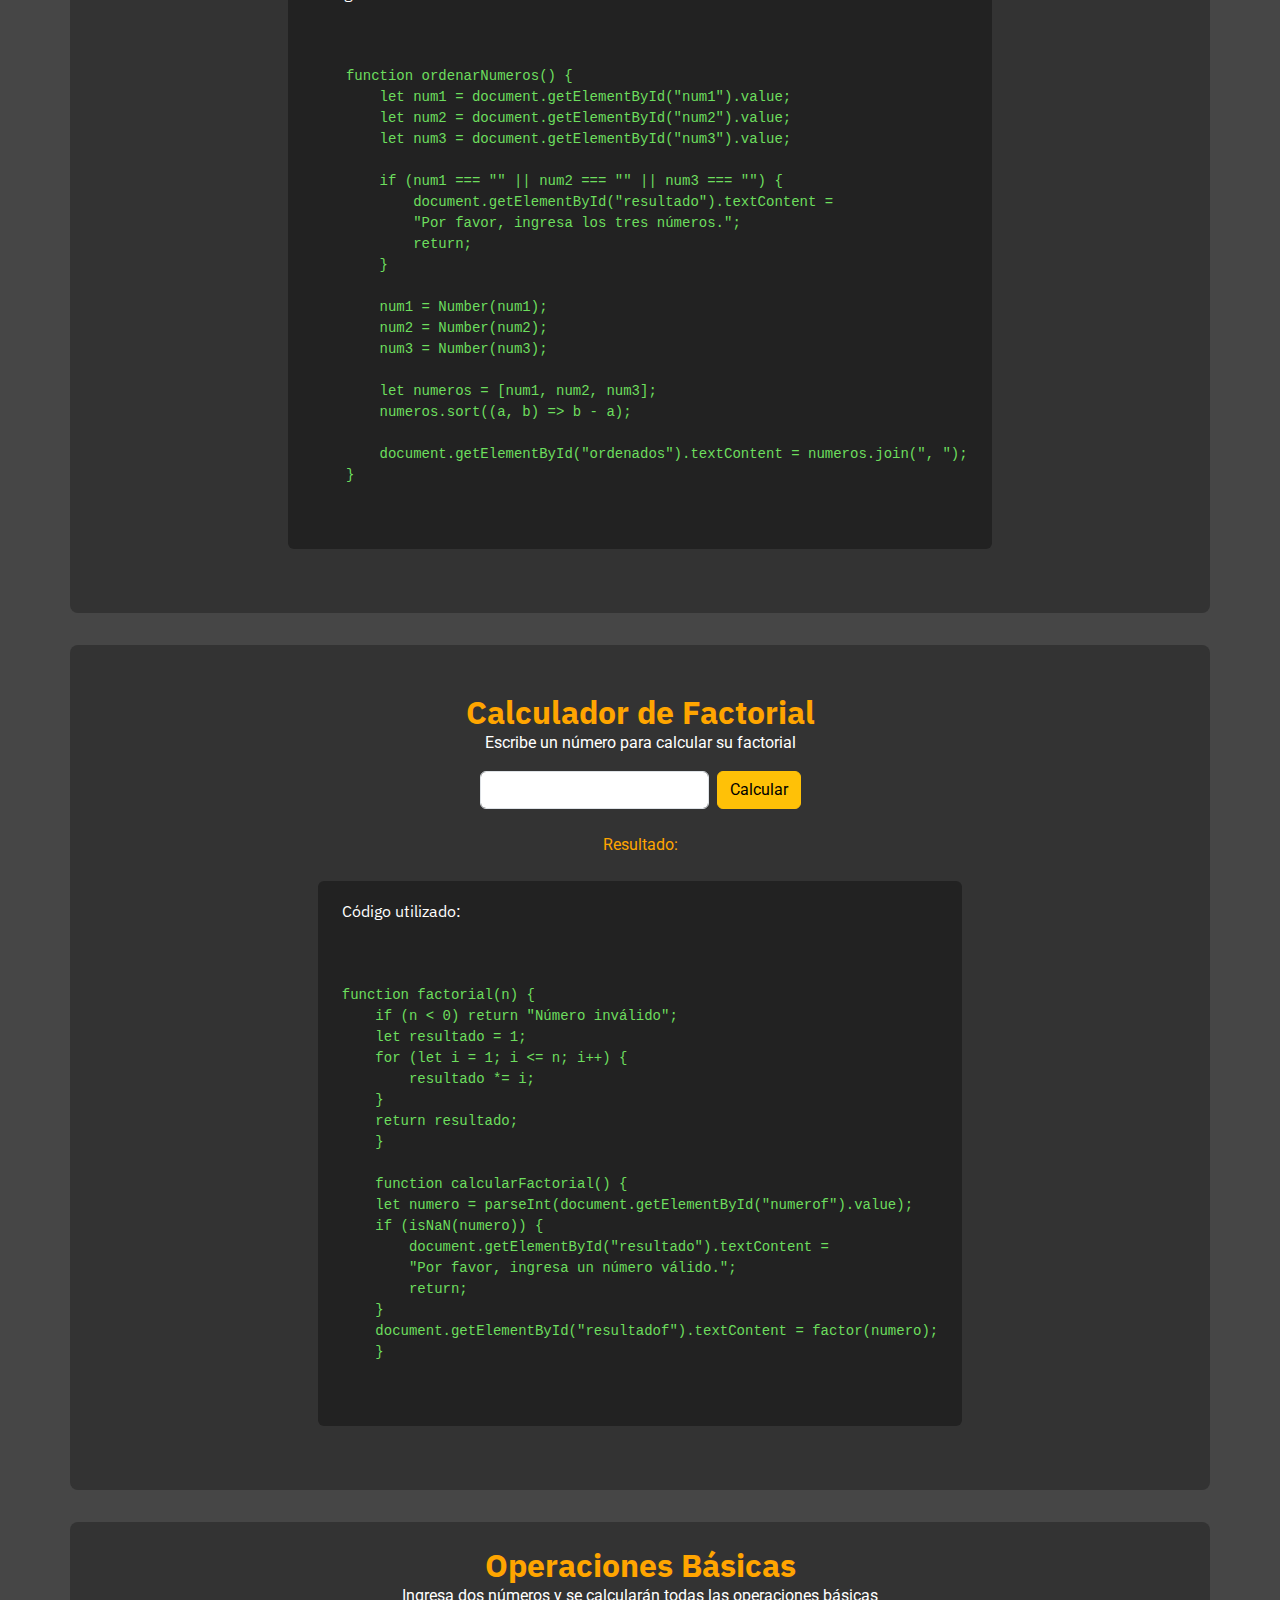
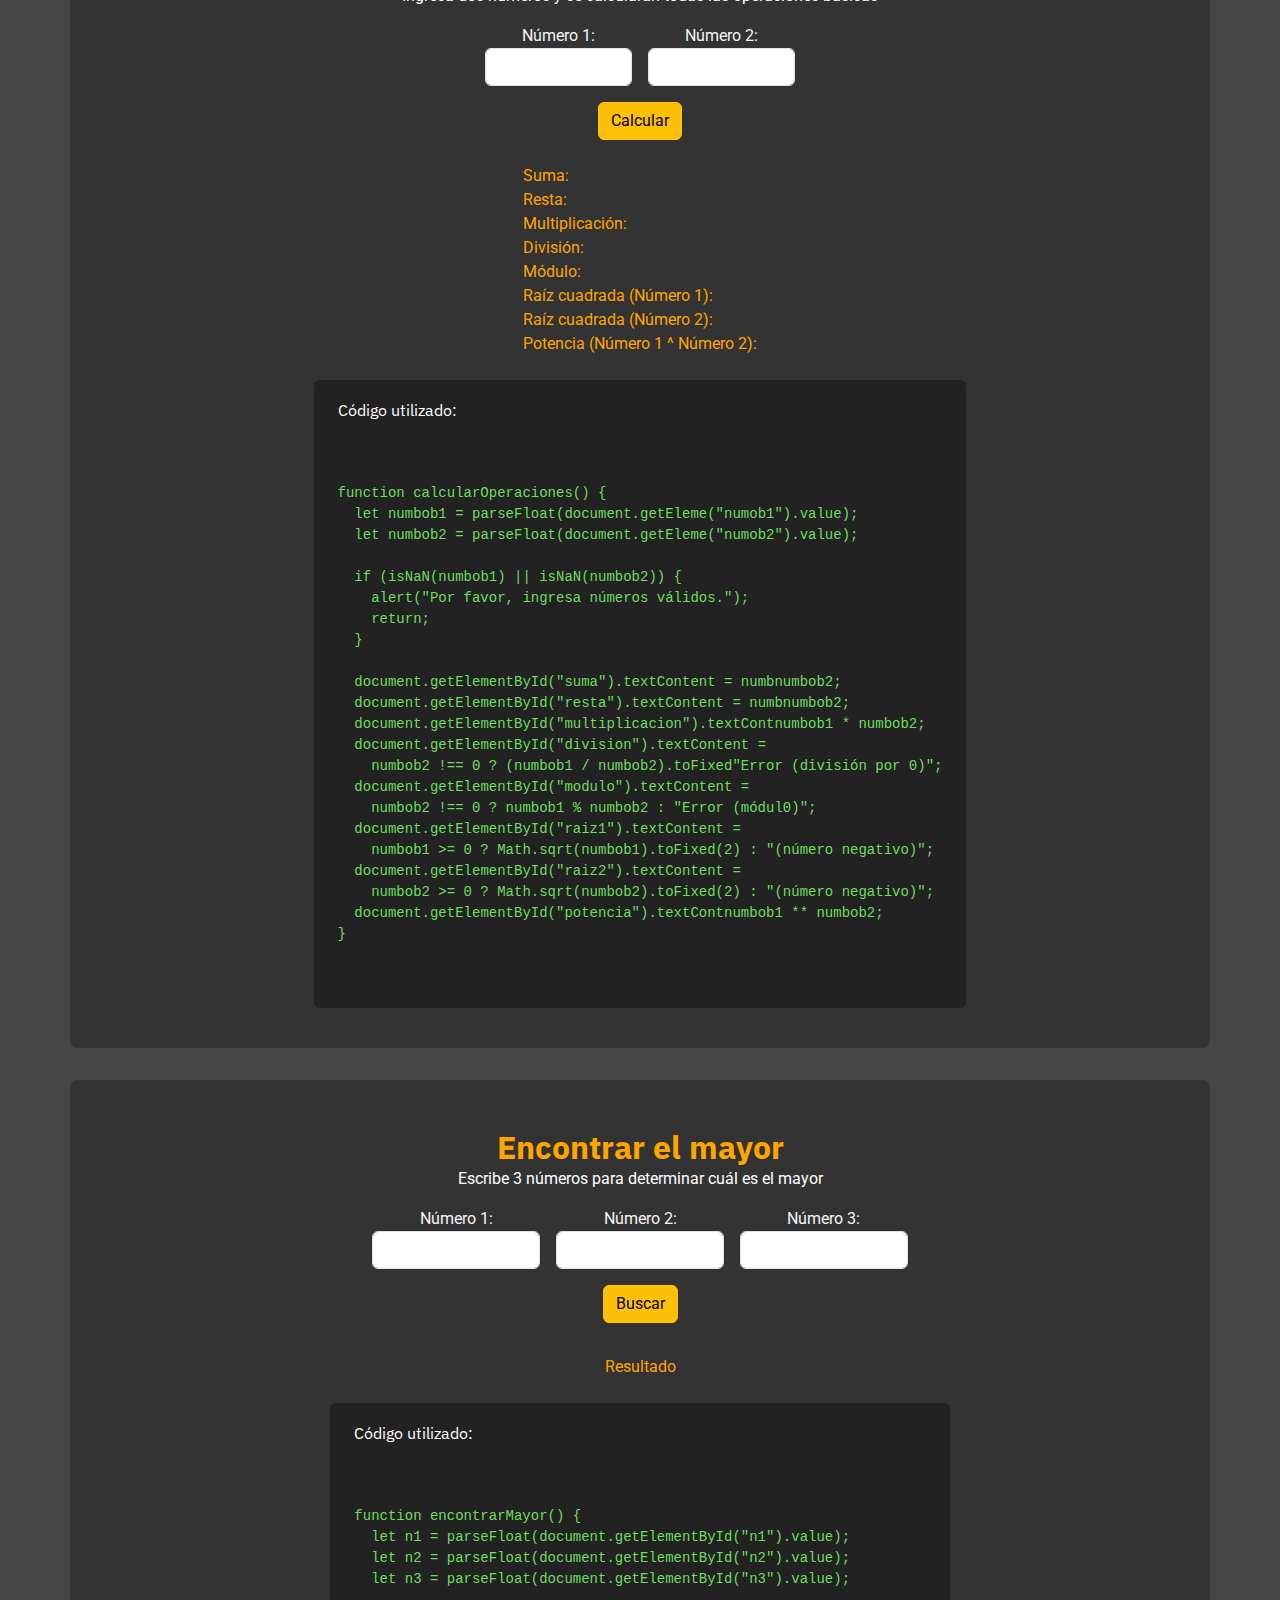
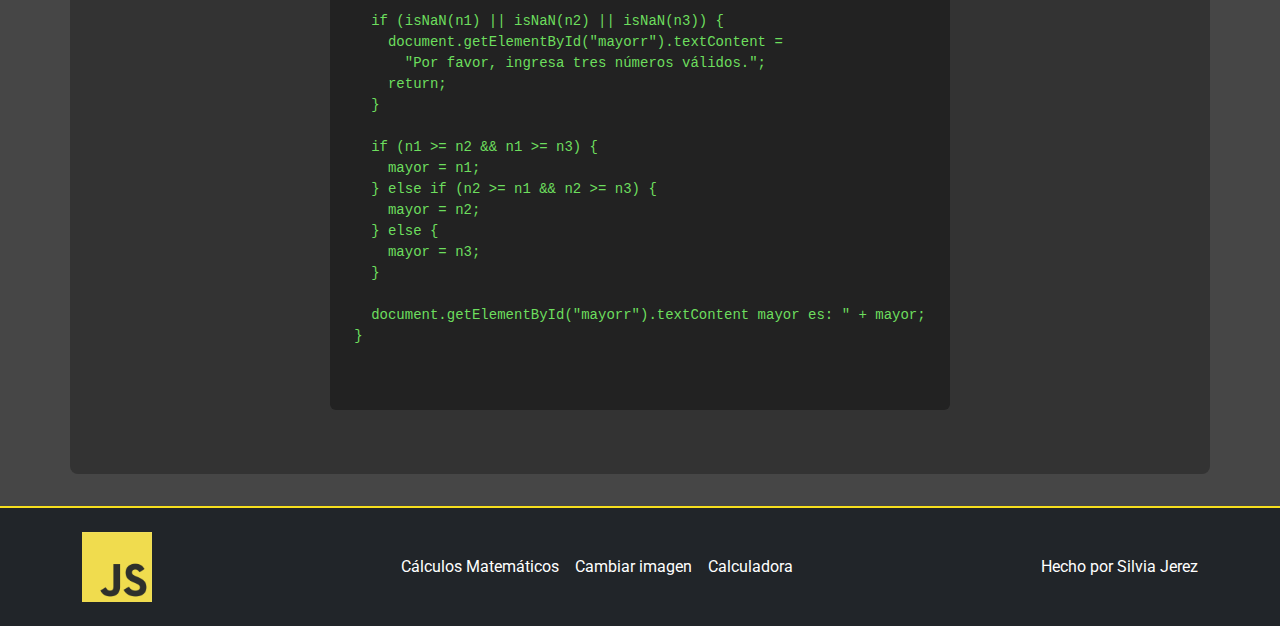
==== commit 7ceaa37d: "reloj corregido" ====
--- a/index.html
+++ b/index.html
@@ -79,7 +79,7 @@
       <h1>Misión 2 - Javascript</h1>
       <p class="nombre">Silvia Fernanda Jerez Acuña</p>
       <br />
-      <h4 id="reloj">hola</h4>
+      <h4 id="reloj"></h4>
     </div>
 
     <section id="fibonacci">
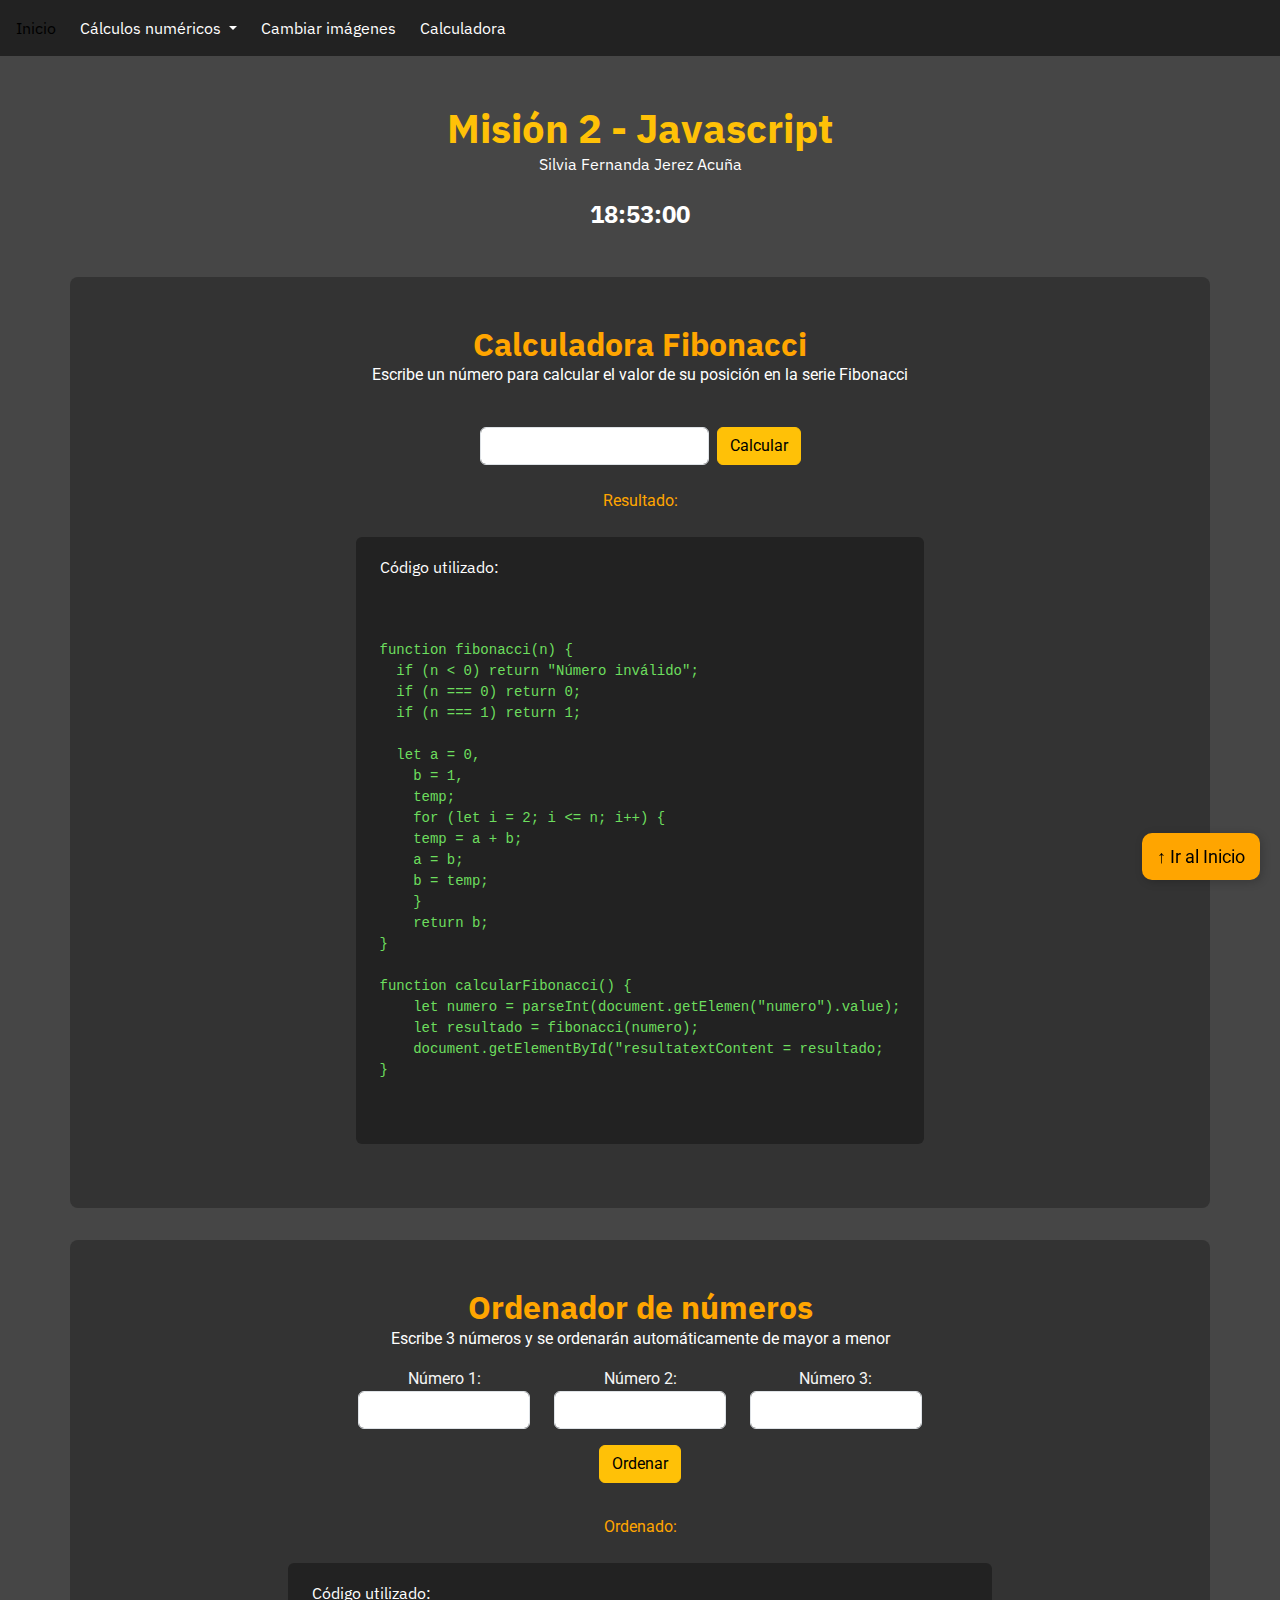
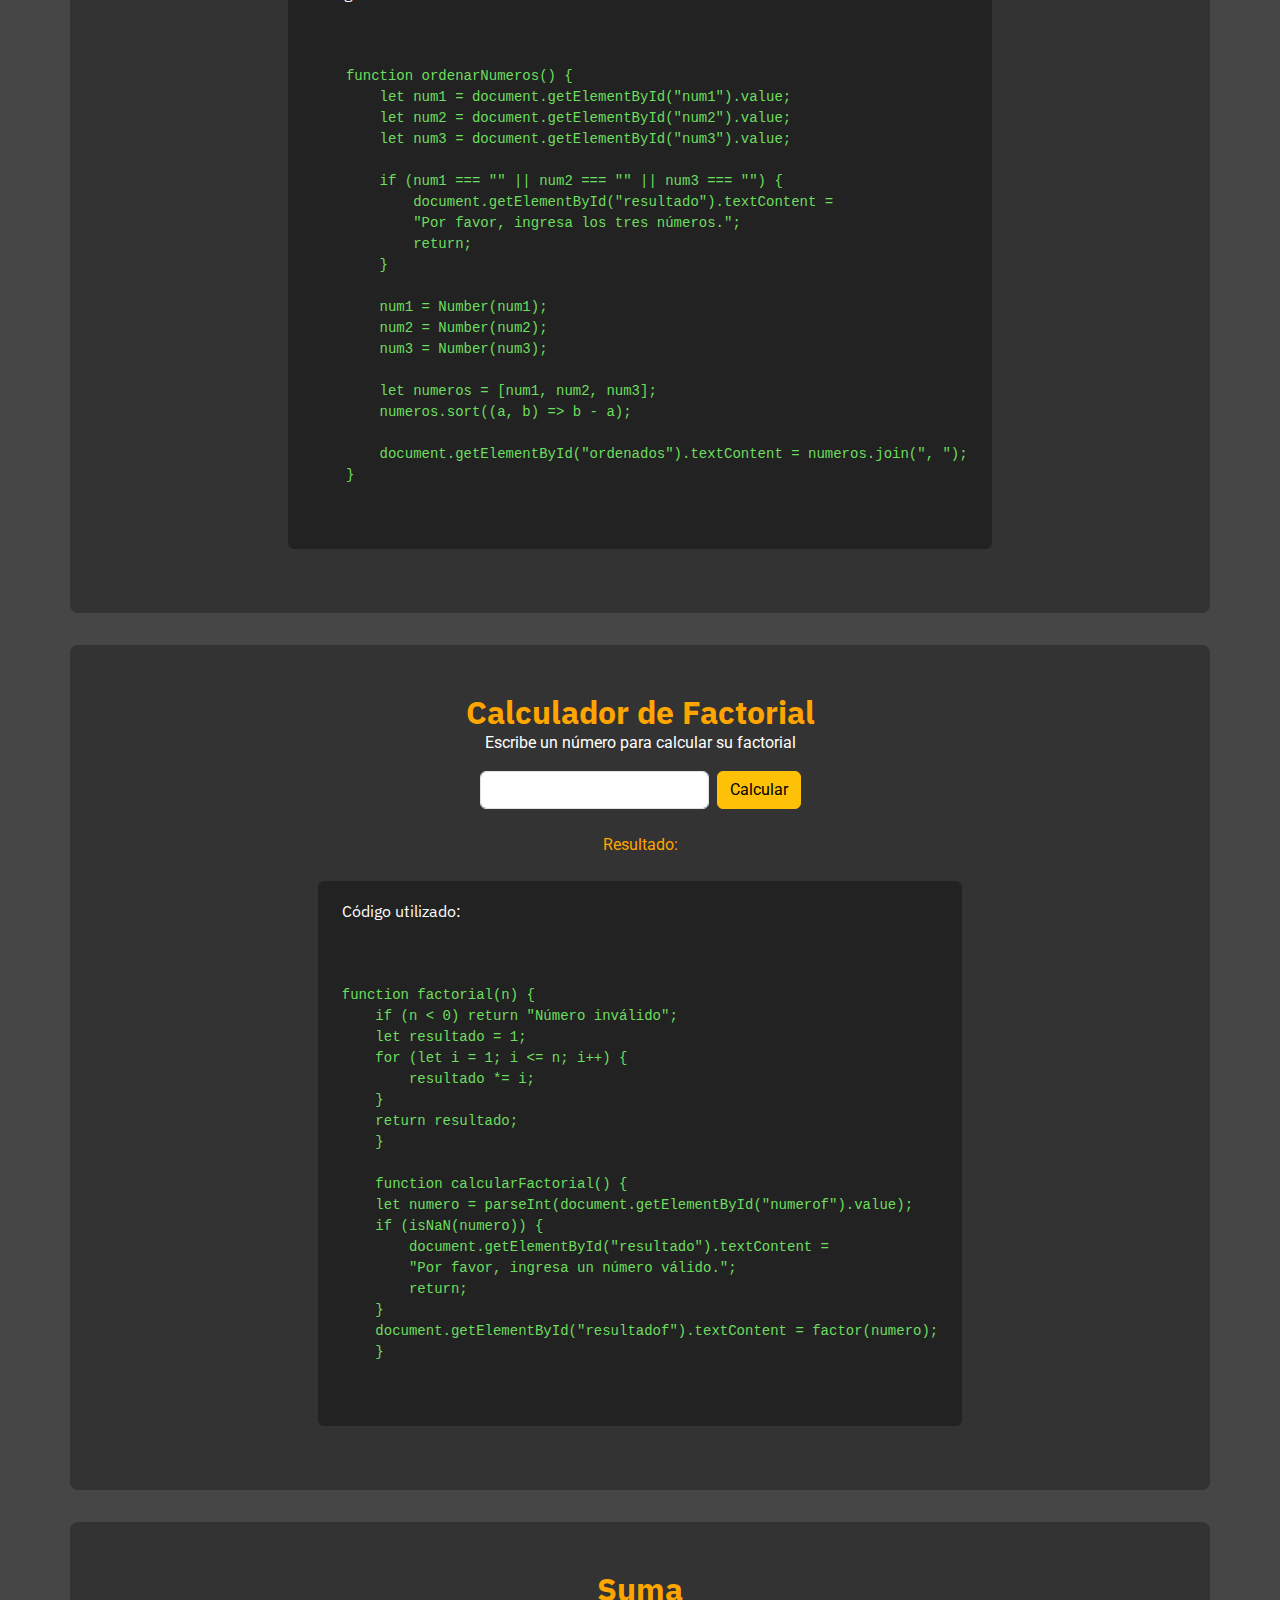
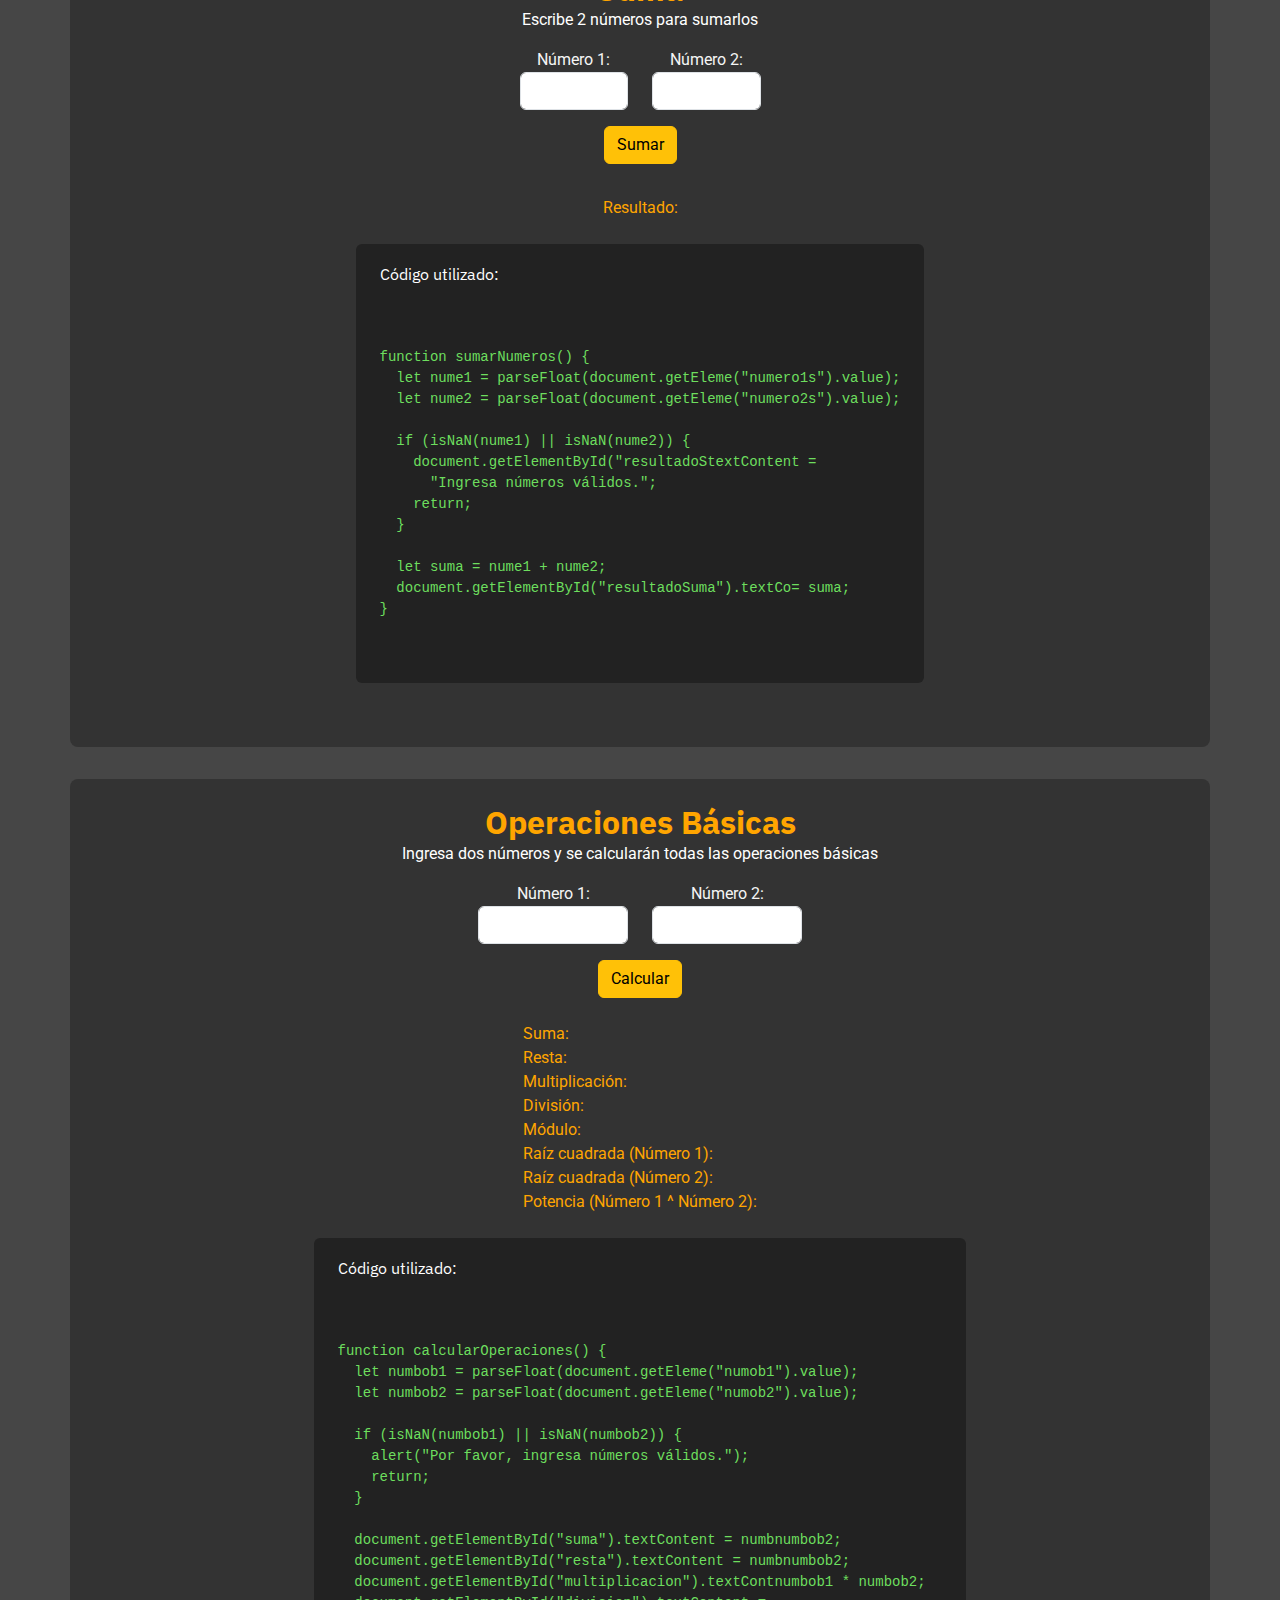
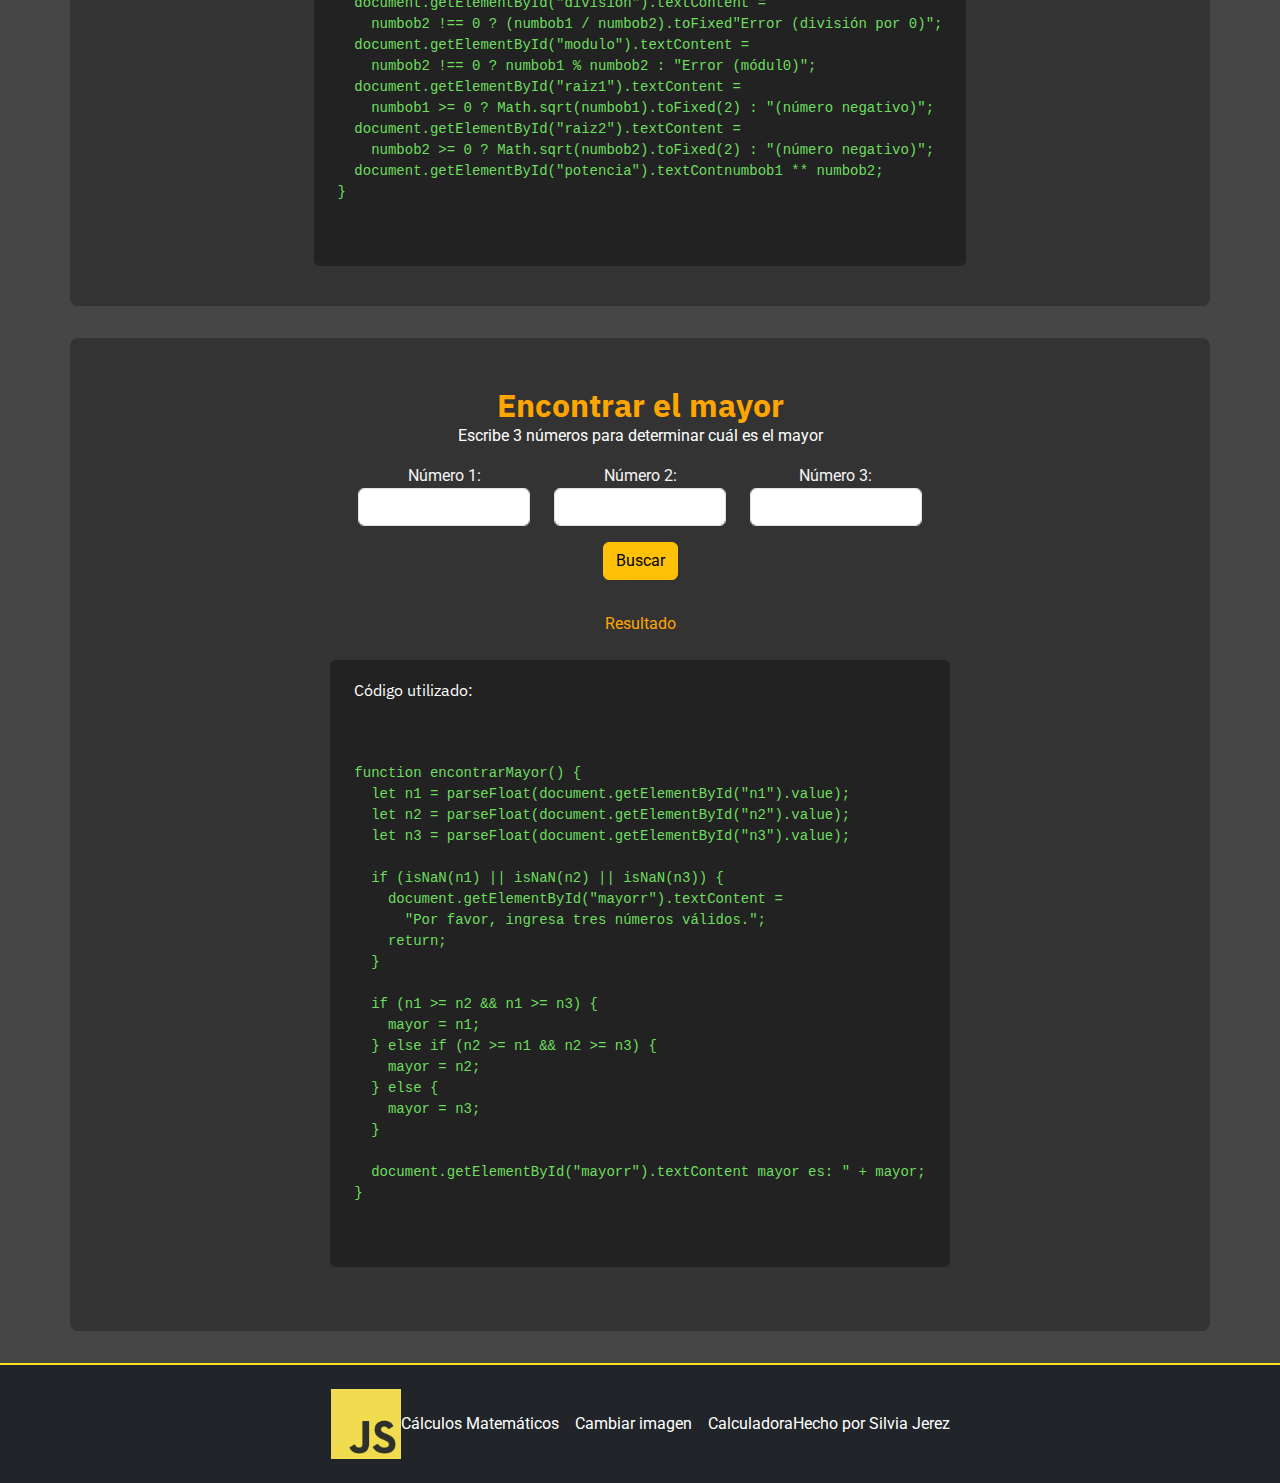
==== commit 5ad8530f: "calculadora y clic" ====
--- a/index.html
+++ b/index.html
@@ -226,6 +226,51 @@
       </div>
     </section>
 
+    <section id="suma">
+      <div class="container py-5 rounded-3">
+        <h2>Suma</h2>
+        <p>Escribe 2 números para sumarlos</p>
+
+        <div class="row justify-content-center g-3 text-center px-4">
+          <div class="col-6 col-md-4 col-lg-3">
+            <label for="nume1">Número 1:</label>
+            <input type="number" id="numero1s" class="form-control" />
+          </div>
+          <div class="col-6 col-md-4 col-lg-3">
+            <label for="nume2">Número 2:</label>
+            <input type="number" id="numero2s" class="form-control" />
+          </div>
+        </div>
+
+        <div class="mt-3">
+          <button class="btn btn-warning mb-2" onclick="sumarNumeros ()">
+            Sumar
+          </button>
+        </div>
+
+        <p class="res py-4 m-0">Resultado: <span id="resultadoSuma"></span></p>
+
+        <pre class="rounded px-4">
+          <h6>Código utilizado:</h6>
+          <code>
+function sumarNumeros() {
+  let nume1 = parseFloat(document.getEleme("numero1s").value);
+  let nume2 = parseFloat(document.getEleme("numero2s").value);
+            
+  if (isNaN(nume1) || isNaN(nume2)) {
+    document.getElementById("resultadoStextContent =
+      "Ingresa números válidos.";
+    return;
+  }
+            
+  let suma = nume1 + nume2;
+  document.getElementById("resultadoSuma").textCo= suma;
+}       
+          </code>
+        </pre>
+      </div>
+    </section>
+
     <section id="operaciones">
       <div class="container py-4 rounded-3">
         <h2>Operaciones Básicas</h2>
--- a/css/estilos.css
+++ b/css/estilos.css
@@ -84,7 +84,8 @@
   border: none;
 }
 
-#miImagen2 {
+#miImagen2,
+#miImagen {
   max-width: 60%;
   border-radius: 15px;
   margin: 2rem;
@@ -242,3 +243,78 @@
   color: var(--color-primario) !important;
   margin: 0;
 }
+
+.calculadora {
+  width: 320px;
+  margin: auto;
+  padding: 20px;
+  border-radius: 30px;
+  background: #ebccd6;
+  box-shadow: 0px 0px 10px rgba(0, 0, 0, 0.2);
+}
+
+/* Centrar calculadora en el contenedor */
+.d-flex {
+  justify-content: center !important;
+}
+
+/* Pantalla de la calculadora */
+.pantalla {
+  height: 50px;
+  text-align: right;
+  font-size: 1.8rem;
+  padding: 10px;
+  margin-bottom: 10px;
+  background: #d5e2e4;
+  border: 1px solid #ccc;
+  border-radius: 10px;
+  color: black;
+}
+
+/* Estilos generales de los botones */
+.btn-calculadora {
+  width: 65px;
+  height: 65px;
+  font-size: 1.5rem;
+  background-color: #d7b8c2;
+  border: none;
+  border-radius: 50%; /* Hace los botones redondos */
+  transition: background-color 0.3s;
+}
+
+/* Alineación de los botones a la derecha */
+.row {
+  display: flex;
+  justify-content: flex-end;
+  gap: 8px; /* Espacio entre botones */
+}
+
+/* Efecto hover para los botones */
+.btn-calculadora:hover {
+  background-color: #c98ca8 !important;
+}
+
+/* Botón de igual ocupa todo el ancho y es de color #C98CA8 */
+.btn-igual {
+  width: 100%;
+  font-size: 1.5rem;
+  height: 65px;
+  background-color: #c98ca8 !important;
+  color: black;
+  border-radius: 30px; /* Hace el botón de igual más estilizado */
+  border: none;
+}
+
+/* Botones de % y ⌫ con color negro */
+.btn-secundario {
+  background-color: #d7b8c2 !important;
+  color: black !important;
+}
+
+.btn-secundario:hover {
+  background-color: #c98ca8 !important;
+}
+
+.rosa {
+  background-color: #c98ca8 !important;
+}
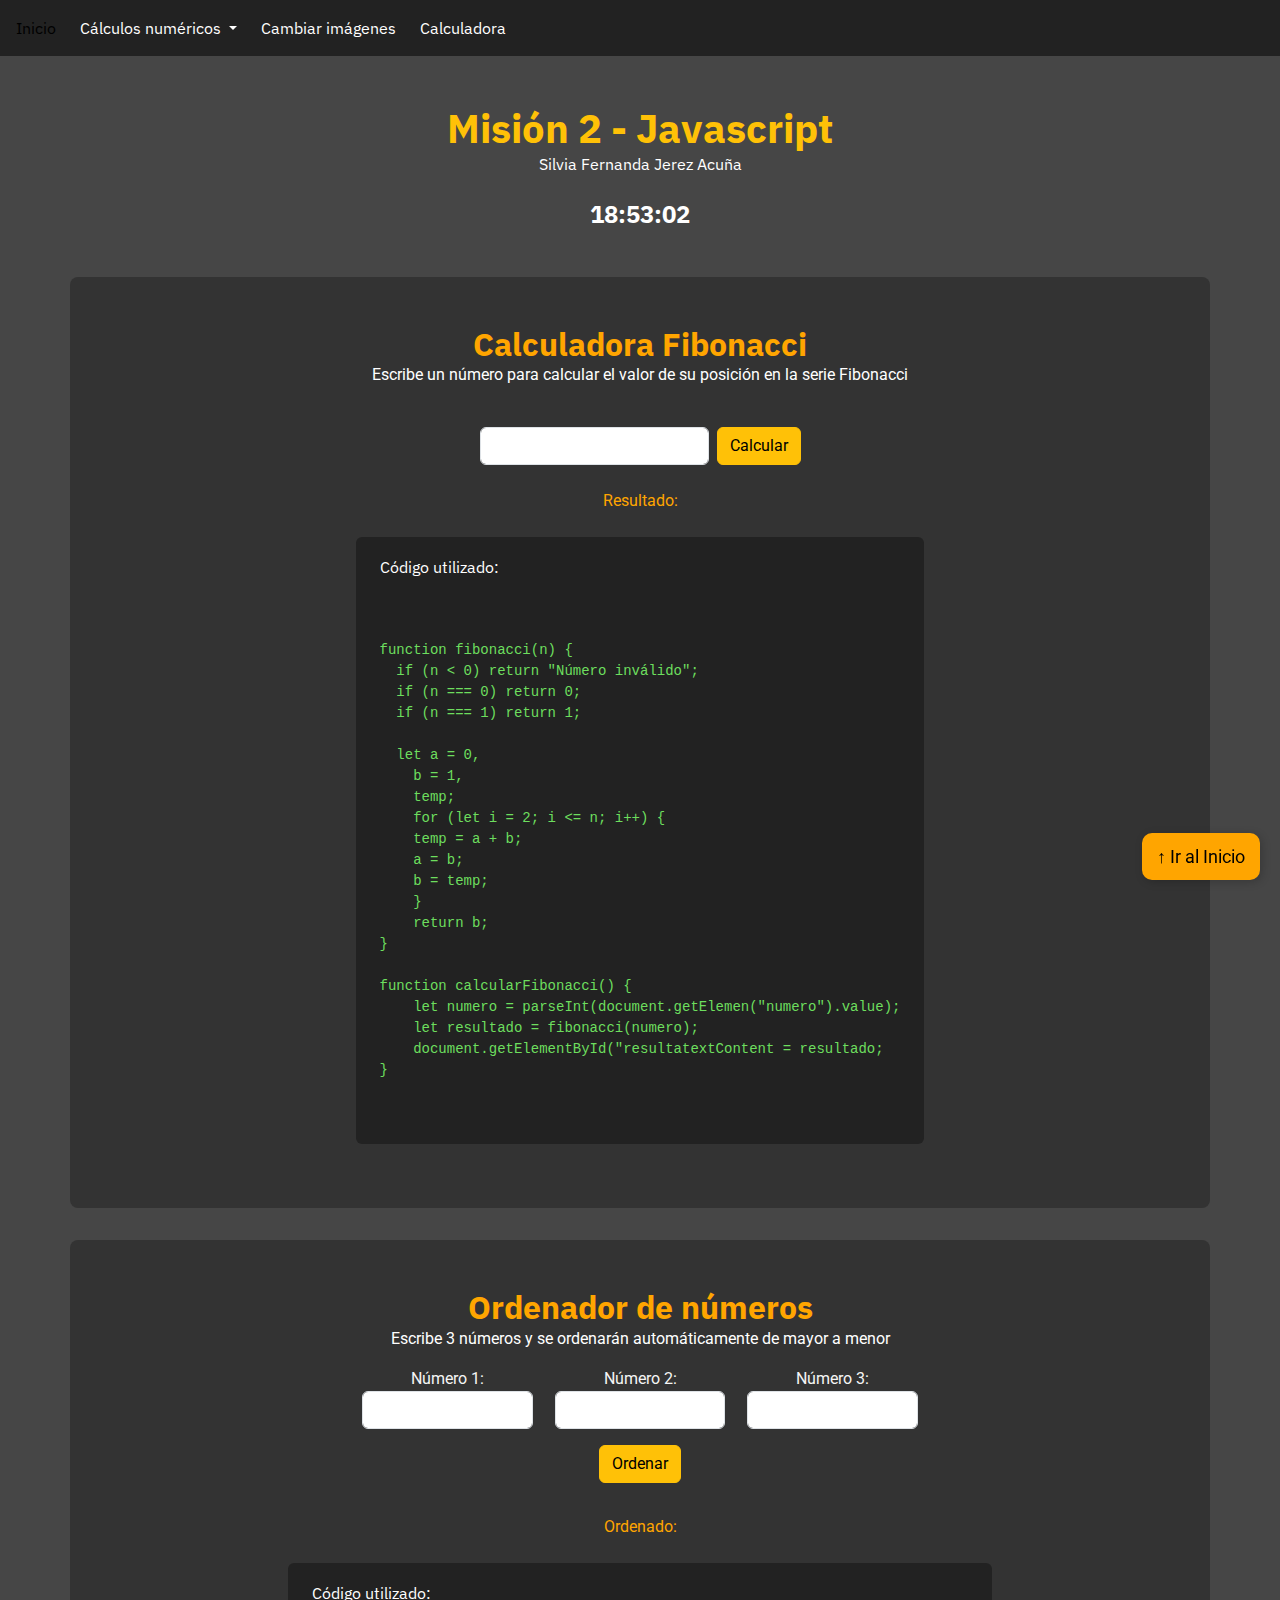
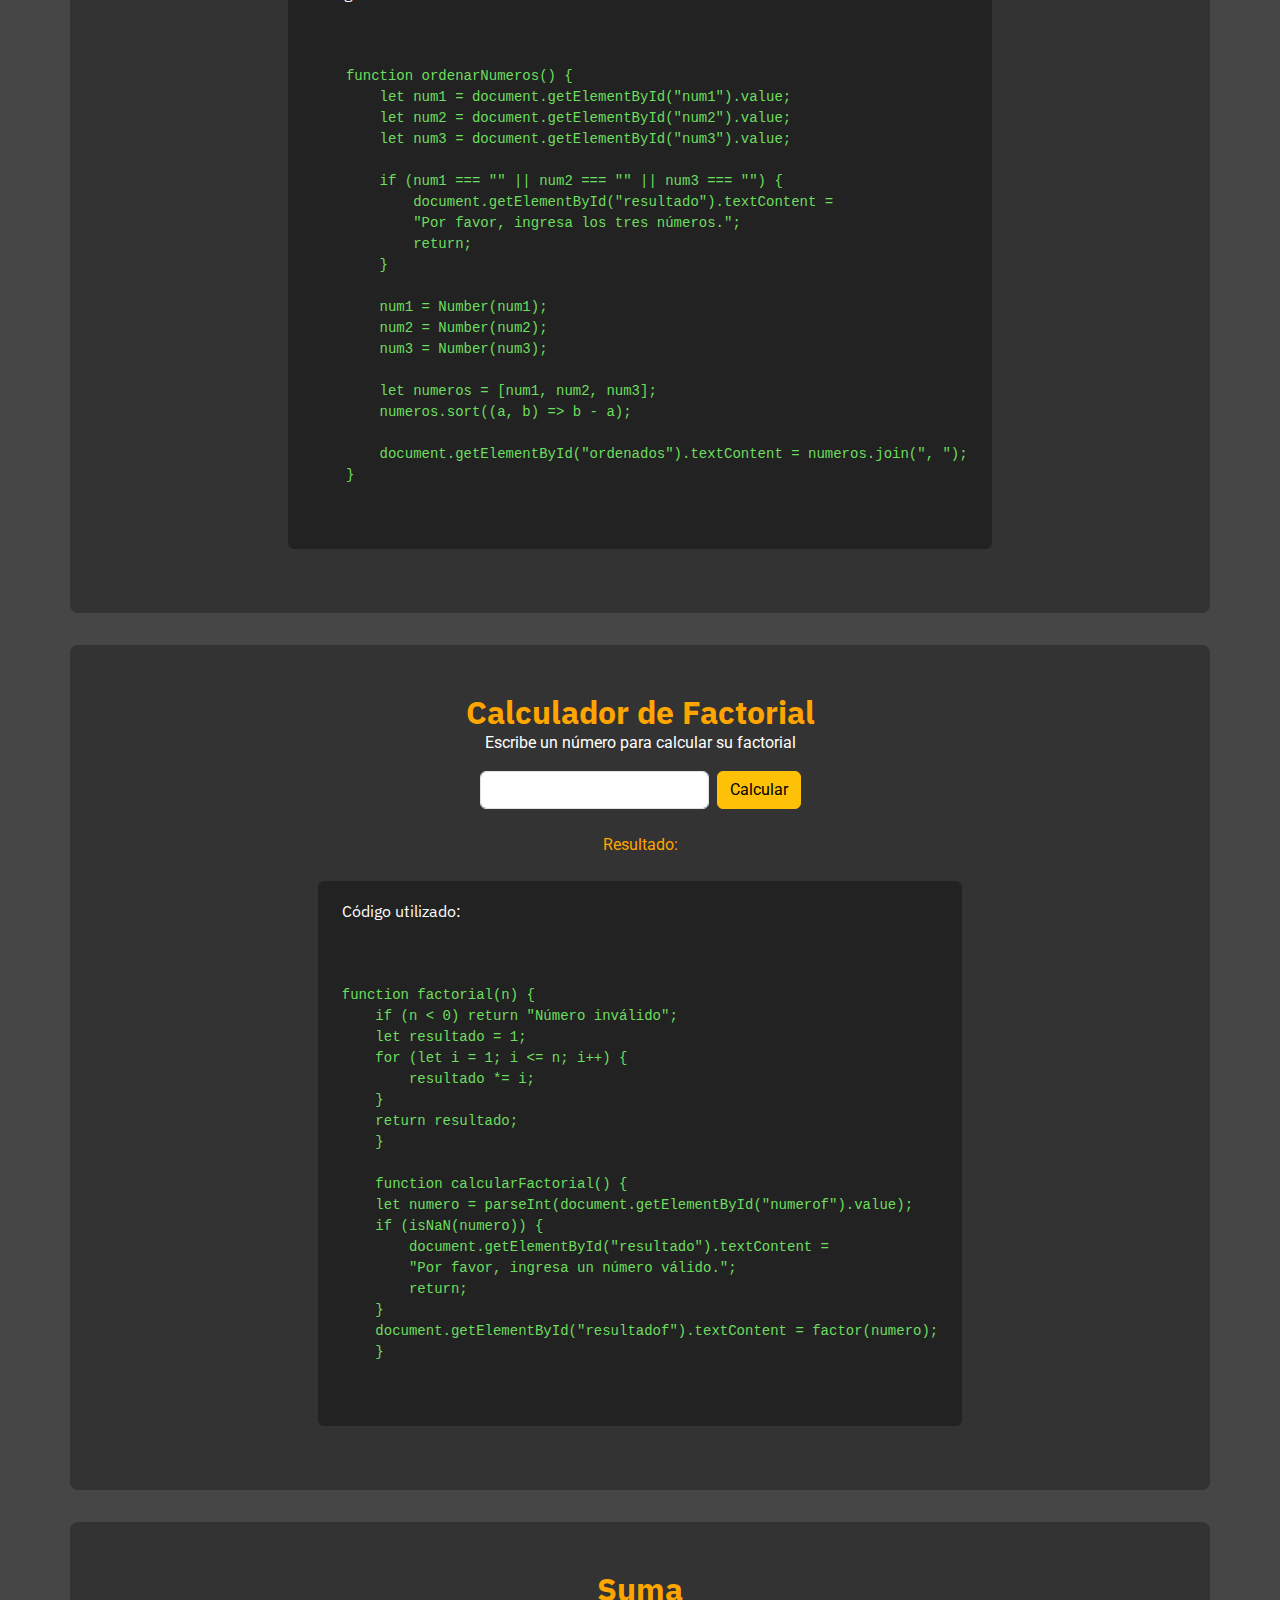
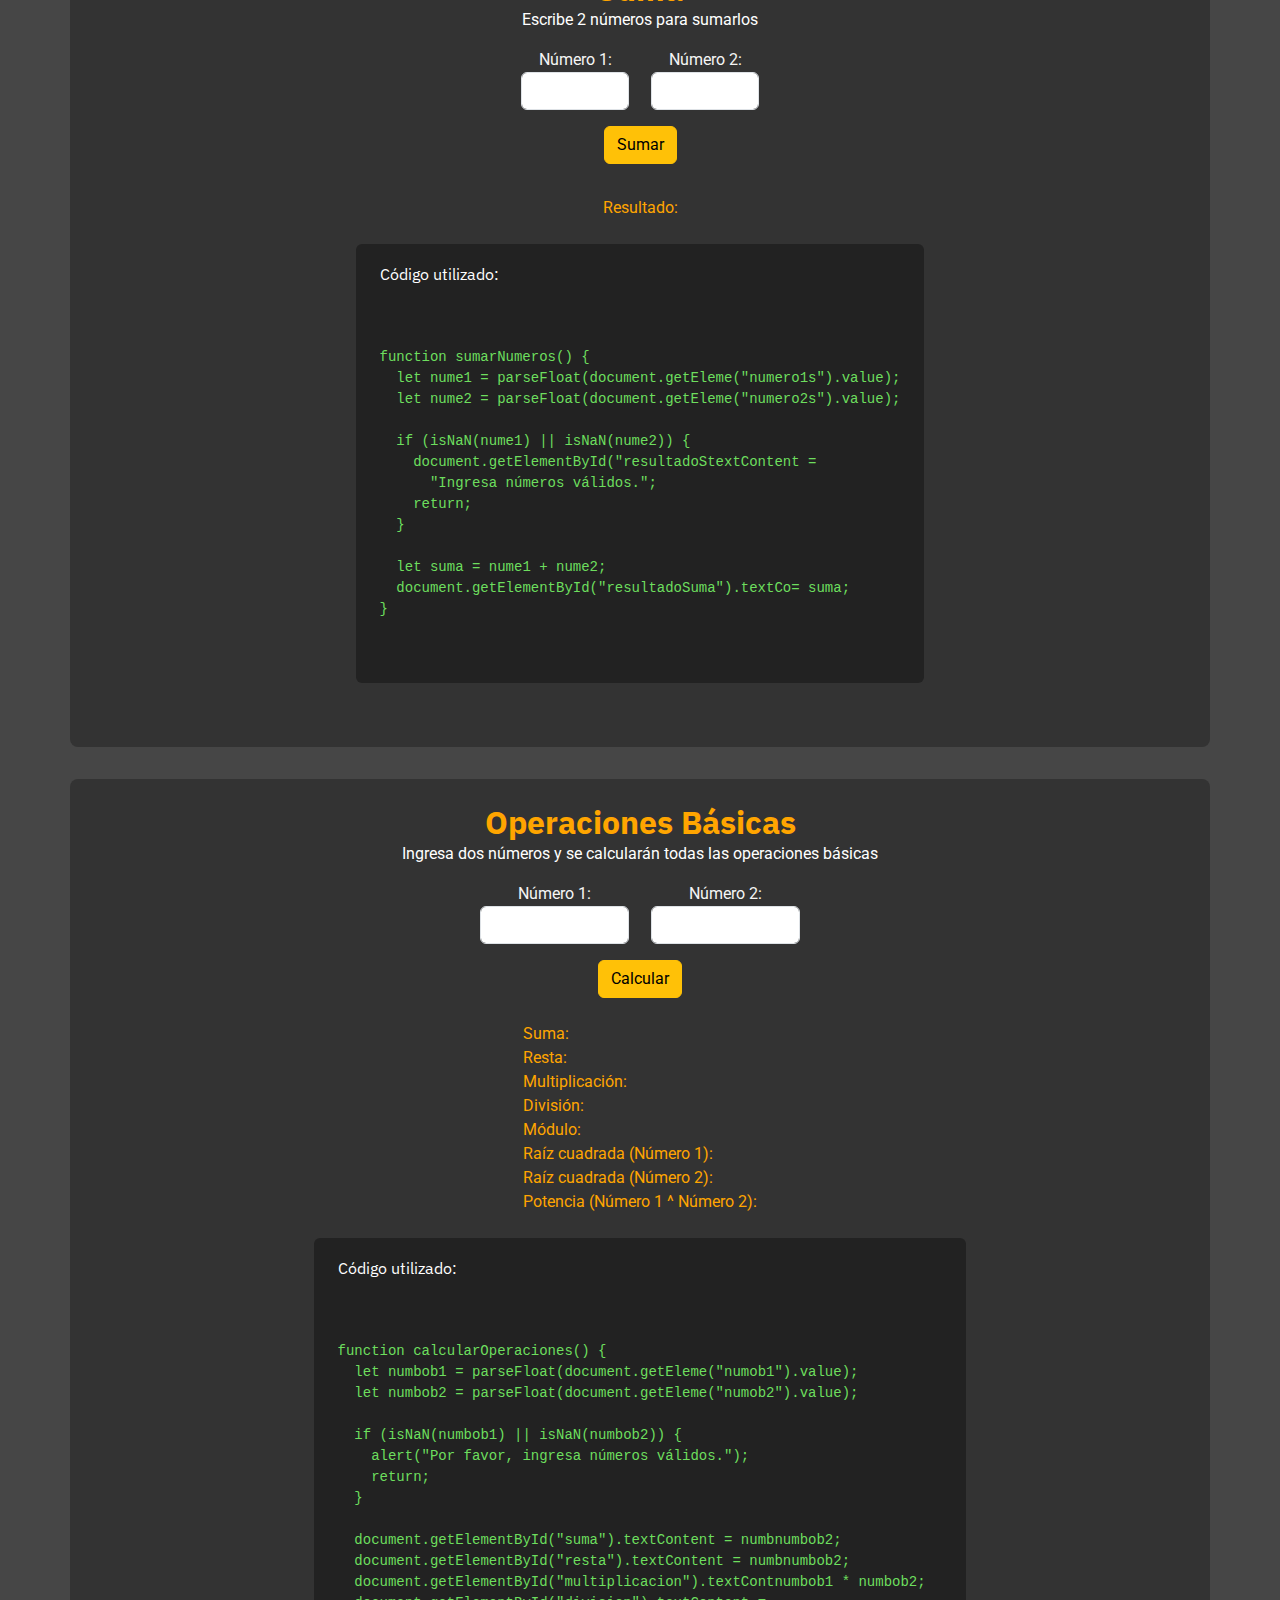
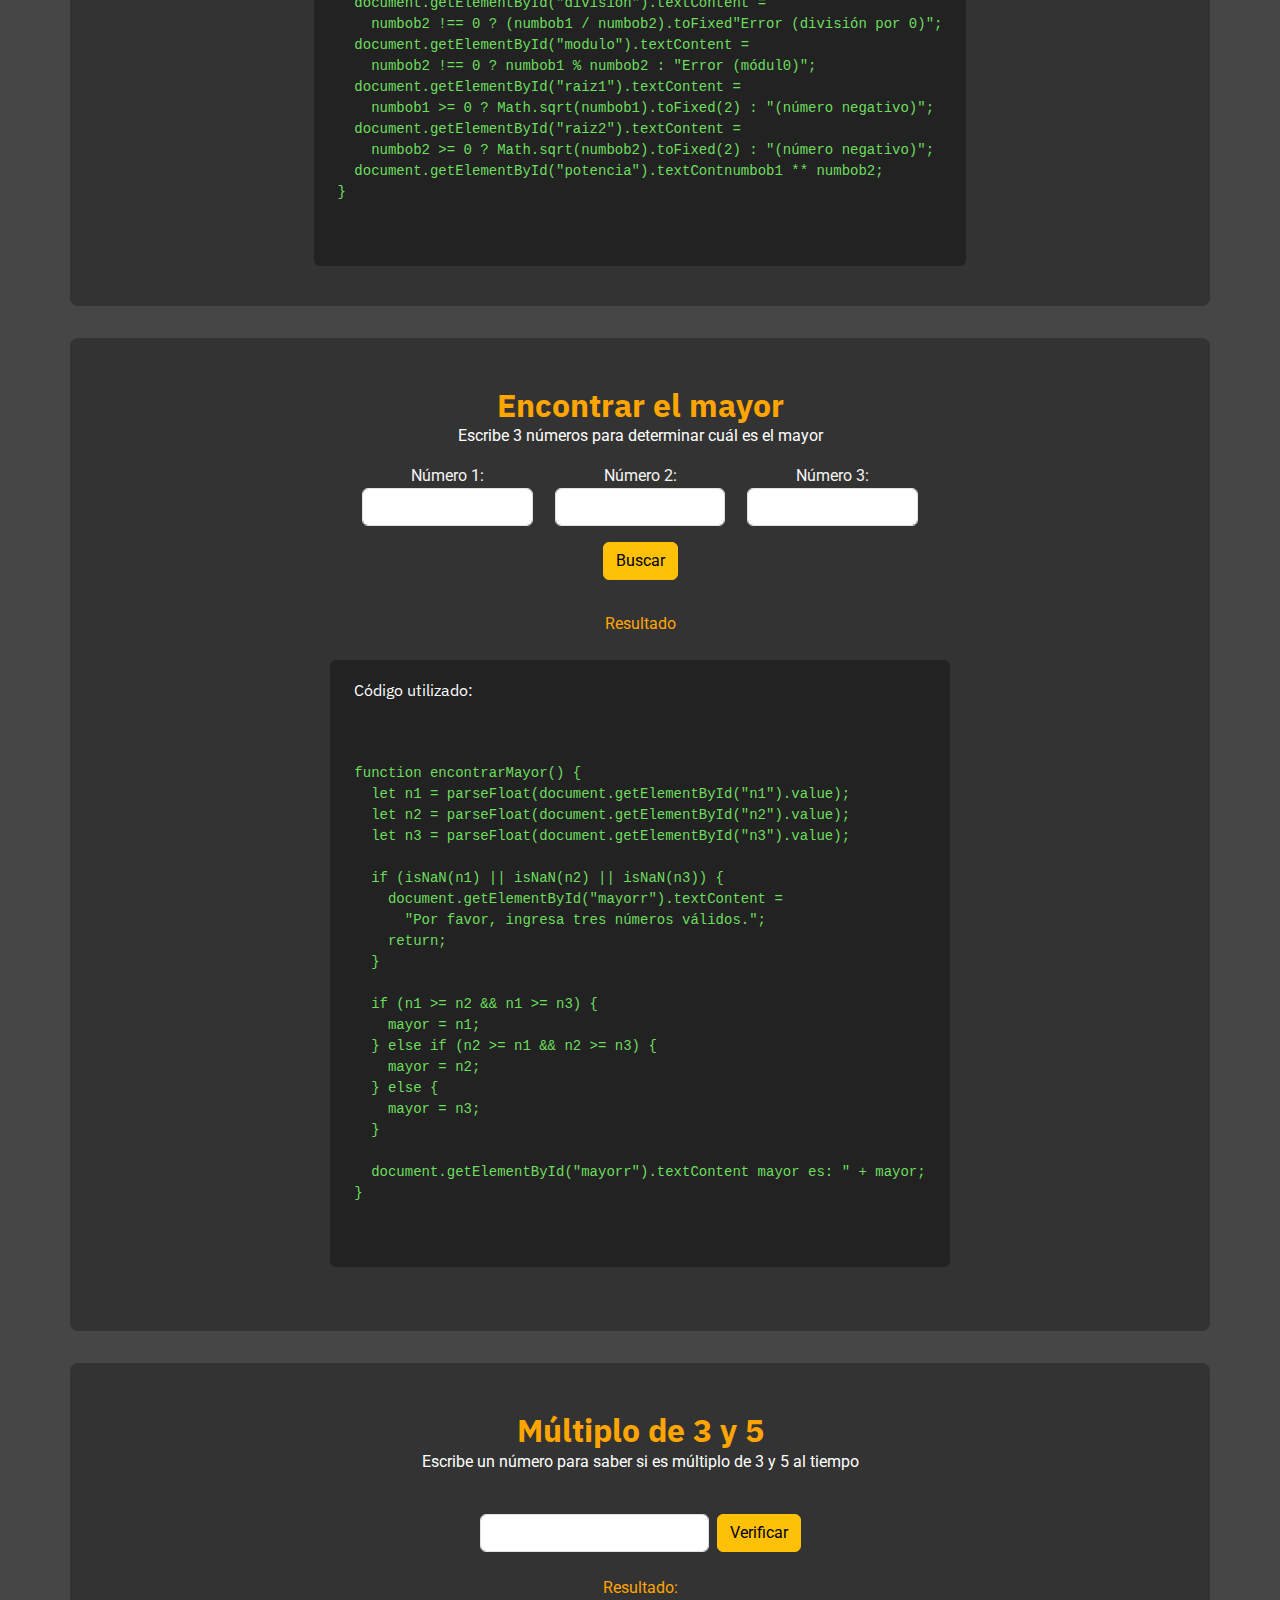
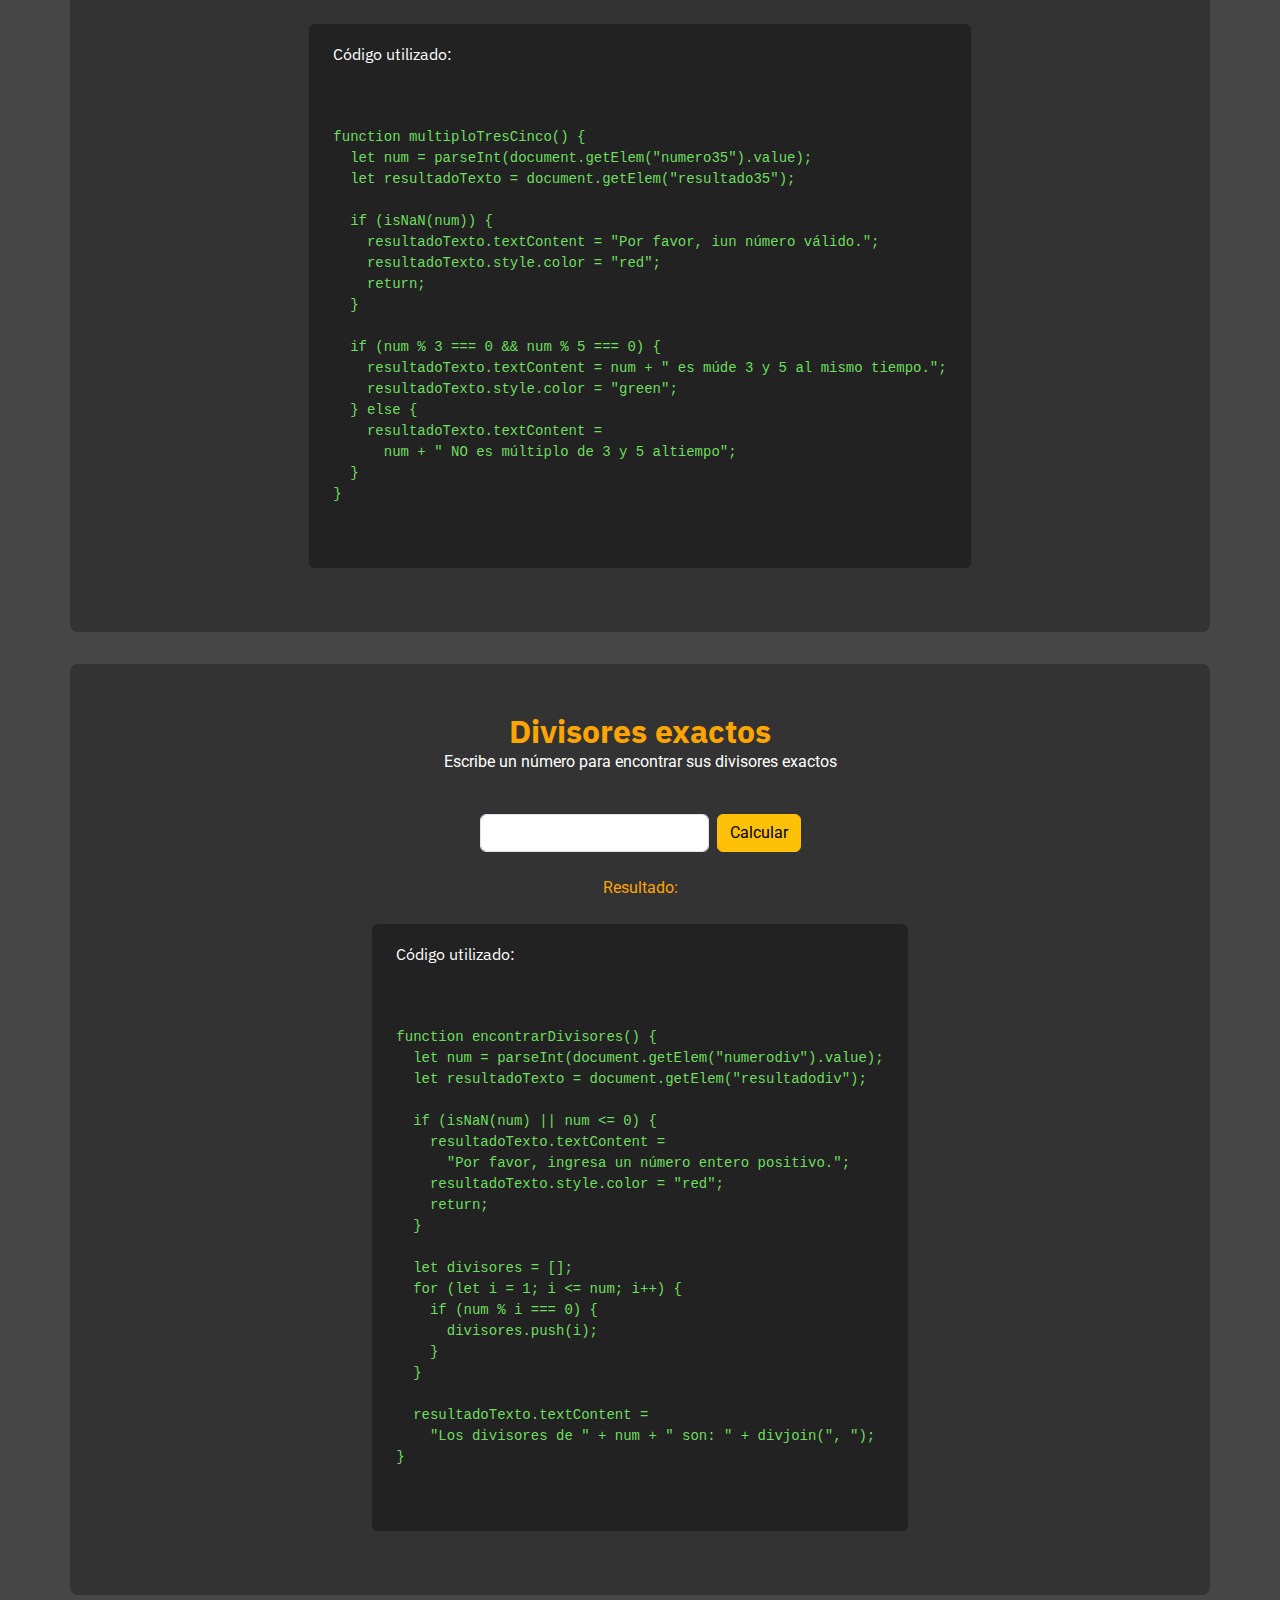
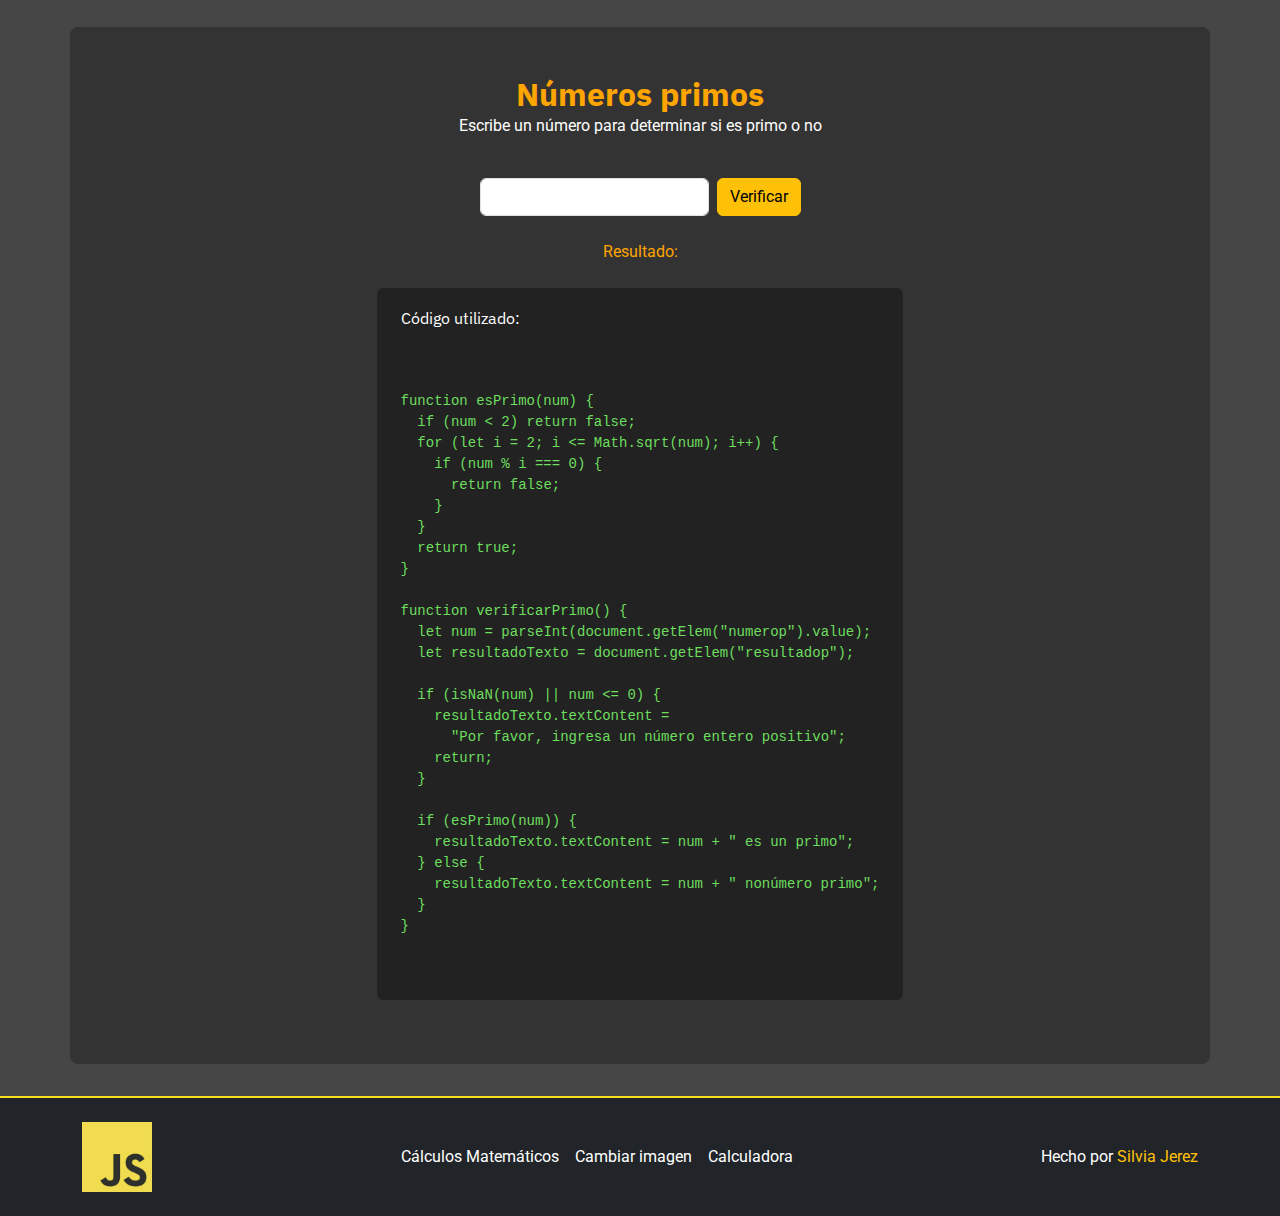
==== commit e9189c3e: "footer arreglado y tap en movil" ====
--- a/index.html
+++ b/index.html
@@ -9,7 +9,7 @@
       rel="stylesheet"
       integrity="sha384-QWTKZyjpPEjISv5WaRU9OFeRpok6YctnYmDr5pNlyT2bRjXh0JMhjY6hW+ALEwIH"
       crossorigin="anonymous" />
-    <link rel="stylesheet" href="css/estilosproyecto.css" />
+  
     <link
       rel="stylesheet"
       href="https://cdnjs.cloudflare.com/ajax/libs/font-awesome/6.5.1/css/all.min.css" />
@@ -40,7 +40,7 @@
           <li class="nav-item dropdown">
             <a
               class="nav-link dropdown-toggle"
-              href="#"
+              href="index.html"
               id="navbarNumericos"
               role="button"
               data-bs-toggle="dropdown"
@@ -52,13 +52,38 @@
               <li><a class="dropdown-item" href="#ordenar">Ordenador</a></li>
               <li><a class="dropdown-item" href="#factorial">Factorial</a></li>
               <li>
+                <a class="dropdown-item" href="#suma">Suma</a>
+              </li>
+
+              <li>
                 <a class="dropdown-item" href="#operaciones">Operaciones</a>
               </li>
+
               <li>
                 <a class="dropdown-item" href="#elmayor">Encontrar el mayor</a>
               </li>
-            </ul>
-          </li>
+
+              <li>
+                <a class="dropdown-item" href="#multiplo35"
+                  >Múltiplos de 3 y 5</a
+                >
+              </li>
+
+              <li>
+                <a class="dropdown-item" href="#divisores">Divisores</a>
+              </li>
+            
+          </li>
+
+          <li>
+            <a class="dropdown-item" href="#primos">Primos</a>
+          </li>
+
+          <li>
+            <a class="dropdown-item" href="#promedio">Promedio</a>
+          </li>
+        </ul>
+      </li>
 
           <li class="nav-item">
             <a class="nav-link" href="/imagenes.html" role="button">
@@ -67,7 +92,7 @@
           </li>
 
           <li class="nav-item">
-            <a class="nav-link" href="#cambiarimg" role="button">
+            <a class="nav-link" href="calculadora.html" role="button">
               Calculadora
             </a>
           </li>
@@ -392,11 +417,154 @@
       </div>
     </section>
 
+    <section id="multiplo35">
+      <div class="container py-5 rounded-3">
+        <h2>Múltiplo de 3 y 5</h2>
+        <p>Escribe un número para saber si es múltiplo de 3 y 5 al tiempo</p>
+        <br />
+
+        <div class="d-flex align-items-center gap-2 res">
+          <input
+            class="rounded border form-control"
+            type="number"
+            id="numero35"
+            min="0" />
+          <button class="btn btn-warning" onclick="multiploTresCinco()">
+            Verificar
+          </button>
+        </div>
+        <p class="res py-4 m-0">Resultado: <span id="resultado35"></span></p>
+
+        <pre class="rounded px-4">
+             <h6>Código utilizado:</h6>
+            <code>
+function multiploTresCinco() {
+  let num = parseInt(document.getElem("numero35").value);
+  let resultadoTexto = document.getElem("resultado35");
+              
+  if (isNaN(num)) {
+    resultadoTexto.textContent = "Por favor, iun número válido.";
+    resultadoTexto.style.color = "red";
+    return;
+  }
+              
+  if (num % 3 === 0 && num % 5 === 0) {
+    resultadoTexto.textContent = num + " es múde 3 y 5 al mismo tiempo.";
+    resultadoTexto.style.color = "green";
+  } else {
+    resultadoTexto.textContent =
+      num + " NO es múltiplo de 3 y 5 altiempo";
+  }
+}
+            </code>
+          </pre>
+      </div>
+    </section>
+
+    <section id="divisores">
+      <div class="container py-5 rounded-3">
+        <h2>Divisores exactos</h2>
+        <p>Escribe un número para encontrar sus divisores exactos</p>
+        <br />
+
+        <div class="d-flex align-items-center gap-2 res">
+          <input
+            class="rounded border form-control"
+            type="number"
+            id="numerodiv"
+            min="0" />
+          <button class="btn btn-warning" onclick="encontrarDivisores()">
+            Calcular
+          </button>
+        </div>
+        <p class="res py-4 m-0">Resultado: <span id="resultadodiv"></span></p>
+
+        <pre class="rounded px-4">
+             <h6>Código utilizado:</h6>
+            <code>
+function encontrarDivisores() {
+  let num = parseInt(document.getElem("numerodiv").value);
+  let resultadoTexto = document.getElem("resultadodiv");
+              
+  if (isNaN(num) || num <= 0) {
+    resultadoTexto.textContent =
+      "Por favor, ingresa un número entero positivo.";
+    resultadoTexto.style.color = "red";
+    return;
+  }
+              
+  let divisores = [];
+  for (let i = 1; i <= num; i++) {
+    if (num % i === 0) {
+      divisores.push(i);
+    }
+  }
+              
+  resultadoTexto.textContent =
+    "Los divisores de " + num + " son: " + divjoin(", ");
+}
+            </code>
+          </pre>
+      </div>
+    </section>
+
+    <section id="primos">
+      <div class="container py-5 rounded-3">
+        <h2>Números primos</h2>
+        <p>Escribe un número para determinar si es primo o no</p>
+        <br />
+
+        <div class="d-flex align-items-center gap-2 res">
+          <input
+            class="rounded border form-control"
+            type="number"
+            id="numerop"
+            min="0" />
+          <button class="btn btn-warning" onclick="verificarPrimo()()">
+            Verificar
+          </button>
+        </div>
+        <p class="res py-4 m-0">Resultado: <span id="resultadop"></span></p>
+
+        <pre class="rounded px-4">
+             <h6>Código utilizado:</h6>
+            <code>
+function esPrimo(num) {
+  if (num < 2) return false;
+  for (let i = 2; i <= Math.sqrt(num); i++) {
+    if (num % i === 0) {
+      return false;
+    }
+  }
+  return true;
+}
+              
+function verificarPrimo() {
+  let num = parseInt(document.getElem("numerop").value);
+  let resultadoTexto = document.getElem("resultadop");
+              
+  if (isNaN(num) || num <= 0) {
+    resultadoTexto.textContent =
+      "Por favor, ingresa un número entero positivo";
+    return;
+  }
+              
+  if (esPrimo(num)) {
+    resultadoTexto.textContent = num + " es un primo";
+  } else {
+    resultadoTexto.textContent = num + " nonúmero primo";
+  }
+}
+            </code>
+          </pre>
+      </div>
+    </section>
+
     <a href="index.html" id="boton-inicio">↑ Ir al Inicio</a>
 
     <footer class="footer bg-dark text-white py-4">
       <div
-        class="container bg-dark d-flex flex-column flex-md-row align-items-center justify-content-between">
+        class="container bg-dark d-flex flex-column flex-md-row justify-content-between">
         <div class="footer-logo mb-3 mb-md-0">
           <img src="img/jslogo.png" alt="Logo" class="logo-footer" />
         </div>
@@ -426,6 +594,7 @@
       </div>
     </footer>
 
+
     <script src="js/ejercicios.js"></script>
     <script src="https://cdnjs.cloudflare.com/ajax/libs/bootstrap/5.3.2/js/bootstrap.bundle.min.js"></script>
   </body>
--- a/css/estilos.css
+++ b/css/estilos.css
@@ -253,12 +253,10 @@
   box-shadow: 0px 0px 10px rgba(0, 0, 0, 0.2);
 }
 
-/* Centrar calculadora en el contenedor */
 .d-flex {
   justify-content: center !important;
 }
 
-/* Pantalla de la calculadora */
 .pantalla {
   height: 50px;
   text-align: right;
@@ -271,41 +269,36 @@
   color: black;
 }
 
-/* Estilos generales de los botones */
 .btn-calculadora {
   width: 65px;
   height: 65px;
   font-size: 1.5rem;
   background-color: #d7b8c2;
   border: none;
-  border-radius: 50%; /* Hace los botones redondos */
+  border-radius: 30px;
   transition: background-color 0.3s;
 }
 
-/* Alineación de los botones a la derecha */
 .row {
   display: flex;
   justify-content: flex-end;
-  gap: 8px; /* Espacio entre botones */
-}
-
-/* Efecto hover para los botones */
+  gap: 6px;
+}
+
 .btn-calculadora:hover {
   background-color: #c98ca8 !important;
 }
 
-/* Botón de igual ocupa todo el ancho y es de color #C98CA8 */
 .btn-igual {
   width: 100%;
   font-size: 1.5rem;
   height: 65px;
   background-color: #c98ca8 !important;
   color: black;
-  border-radius: 30px; /* Hace el botón de igual más estilizado */
+  border-radius: 30px;
   border: none;
 }
 
-/* Botones de % y ⌫ con color negro */
 .btn-secundario {
   background-color: #d7b8c2 !important;
   color: black !important;
@@ -318,3 +311,32 @@
 .rosa {
   background-color: #c98ca8 !important;
 }
+
+.footer .container {
+  flex-direction: row !important; /* Asegura que los elementos estén en fila */
+  justify-content: space-between !important; /* Distribuye los elementos uniformemente */
+  align-items: center !important; /* Centra verticalmente */
+}
+
+@media (max-width: 768px) {
+  /* Aplica en pantallas menores a 768px */
+  .footer .container {
+    flex-direction: column !important; /* Cambia a columna en móviles */
+    text-align: center; /* Centra los textos */
+    gap: 15px; /* Agrega espacio entre los elementos */
+  }
+
+  .footer-menu {
+    flex-direction: column; /* Apila los elementos del menú */
+    align-items: center; /* Centra los elementos del menú */
+    gap: 10px; /* Espaciado entre enlaces */
+  }
+
+  .footer p {
+    text-align: center; /* Asegura que el texto quede centrado */
+  }
+}
+
+.foot {
+  color: #ffc107 !important;
+}
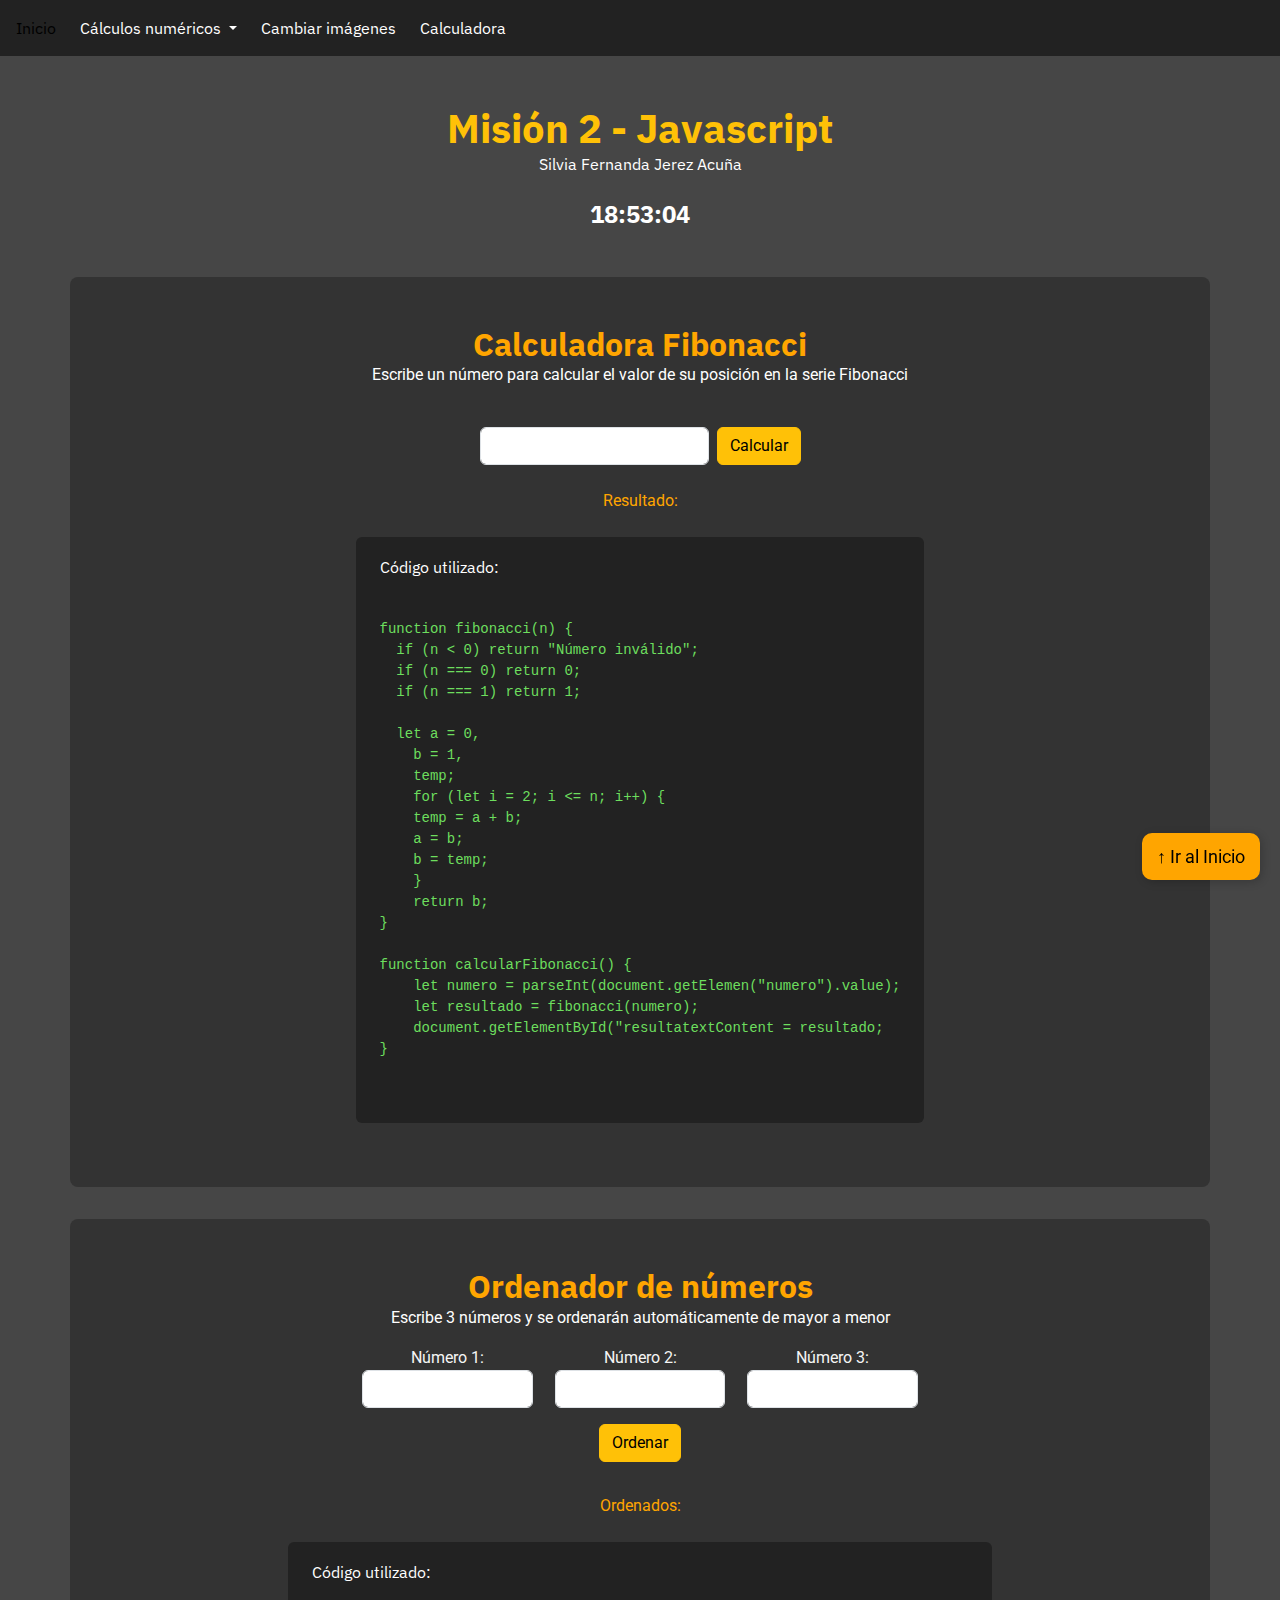
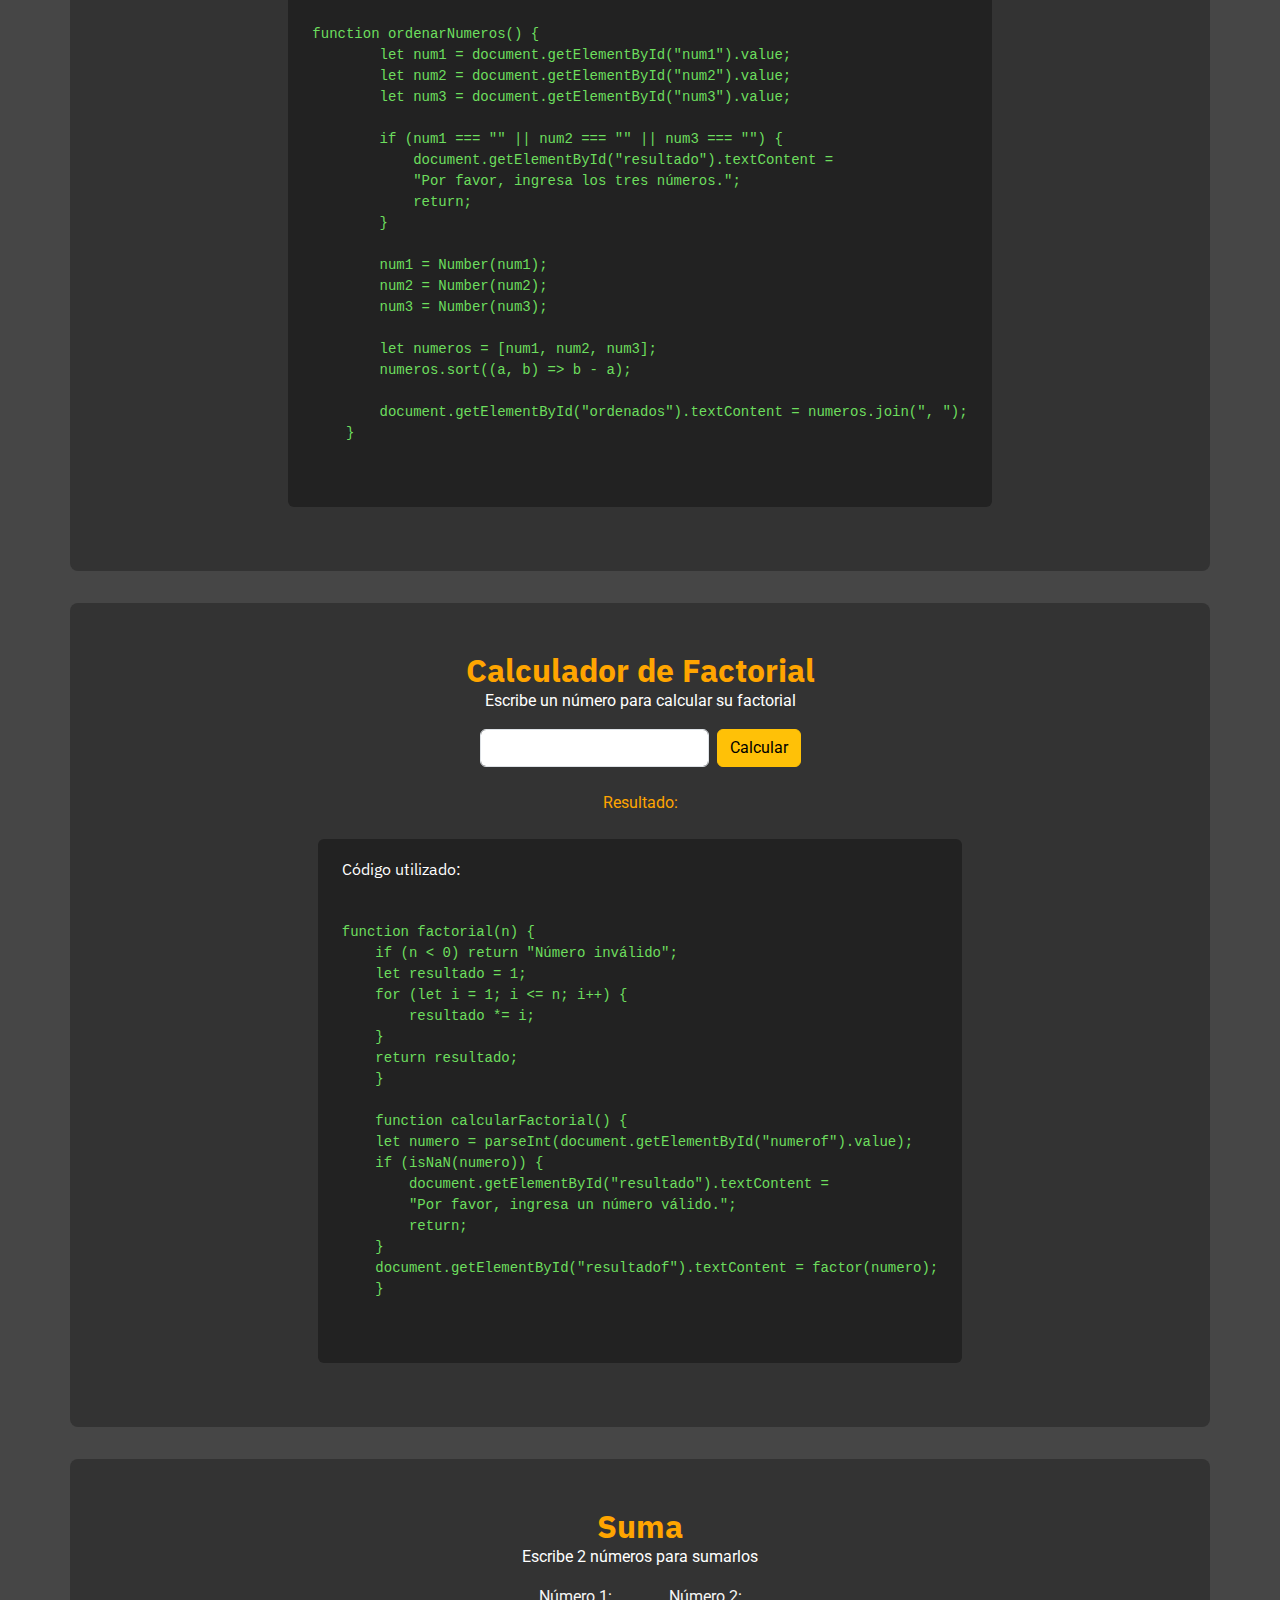
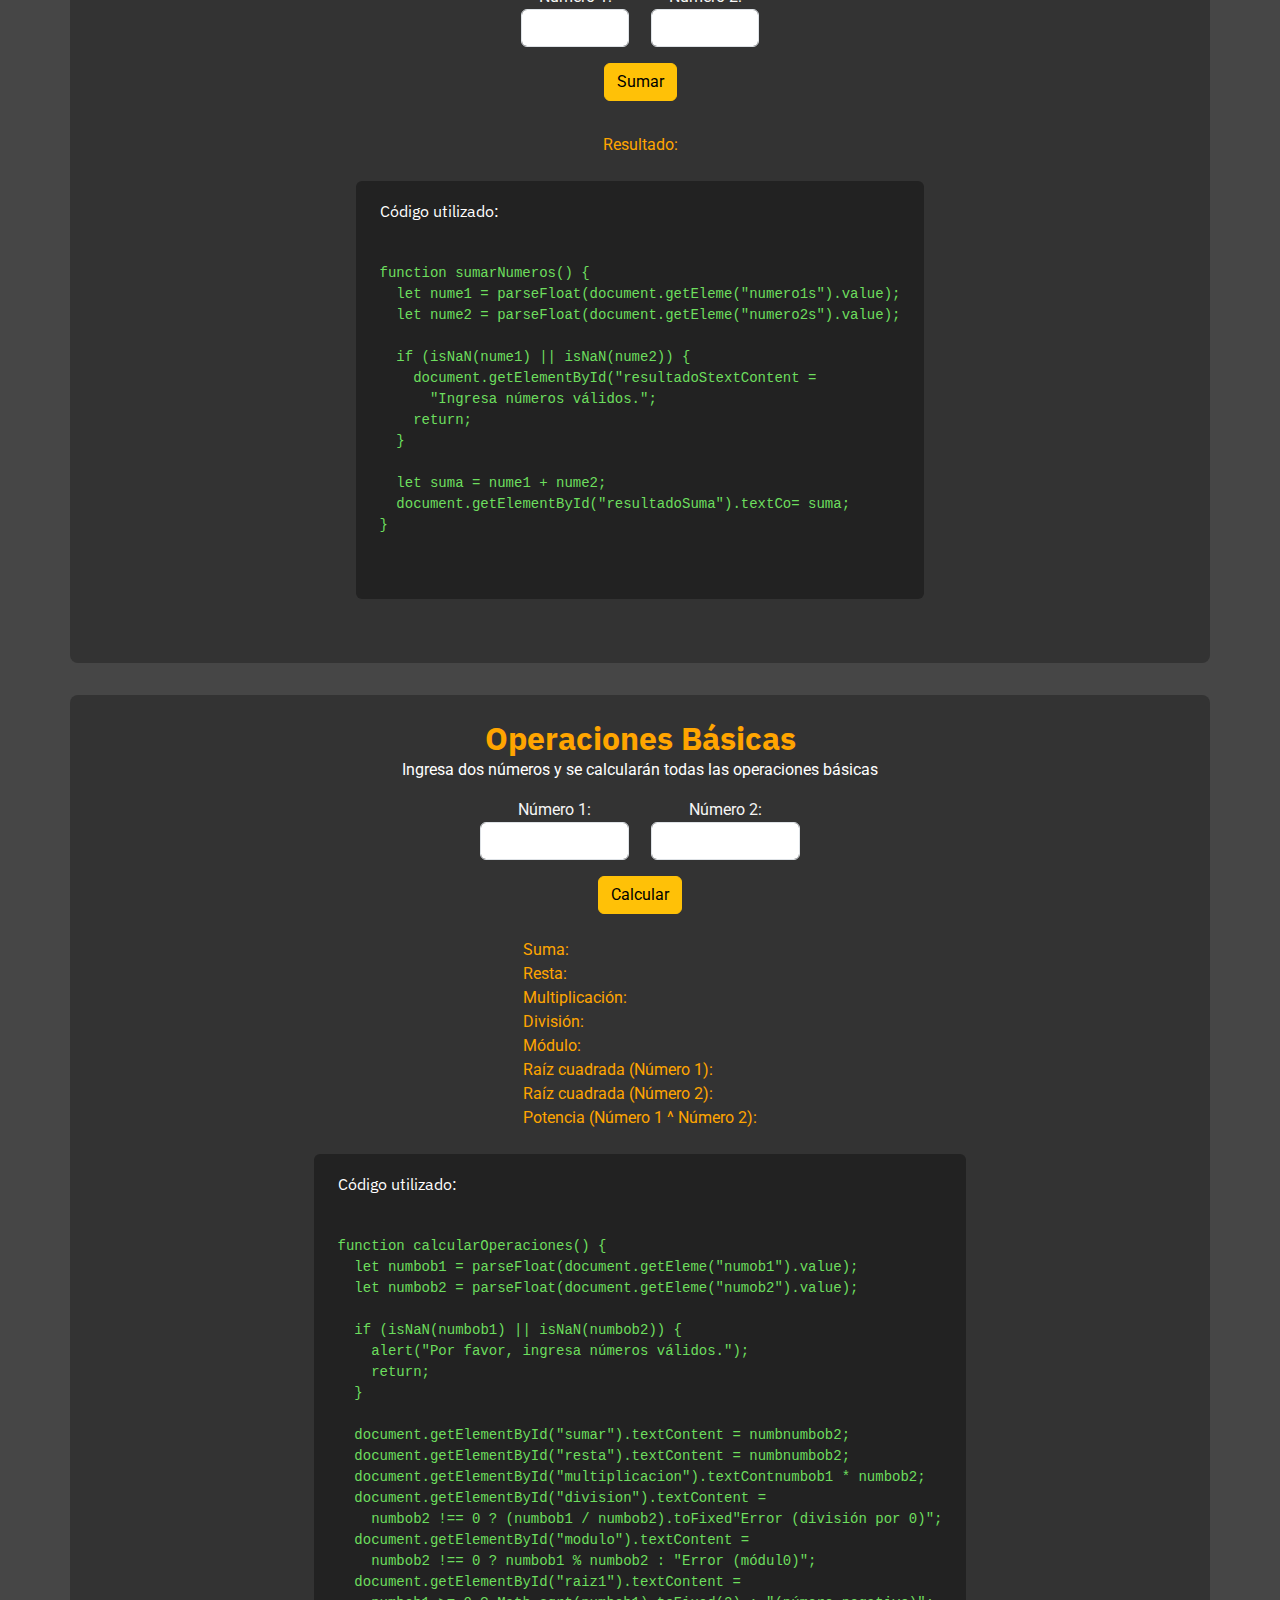
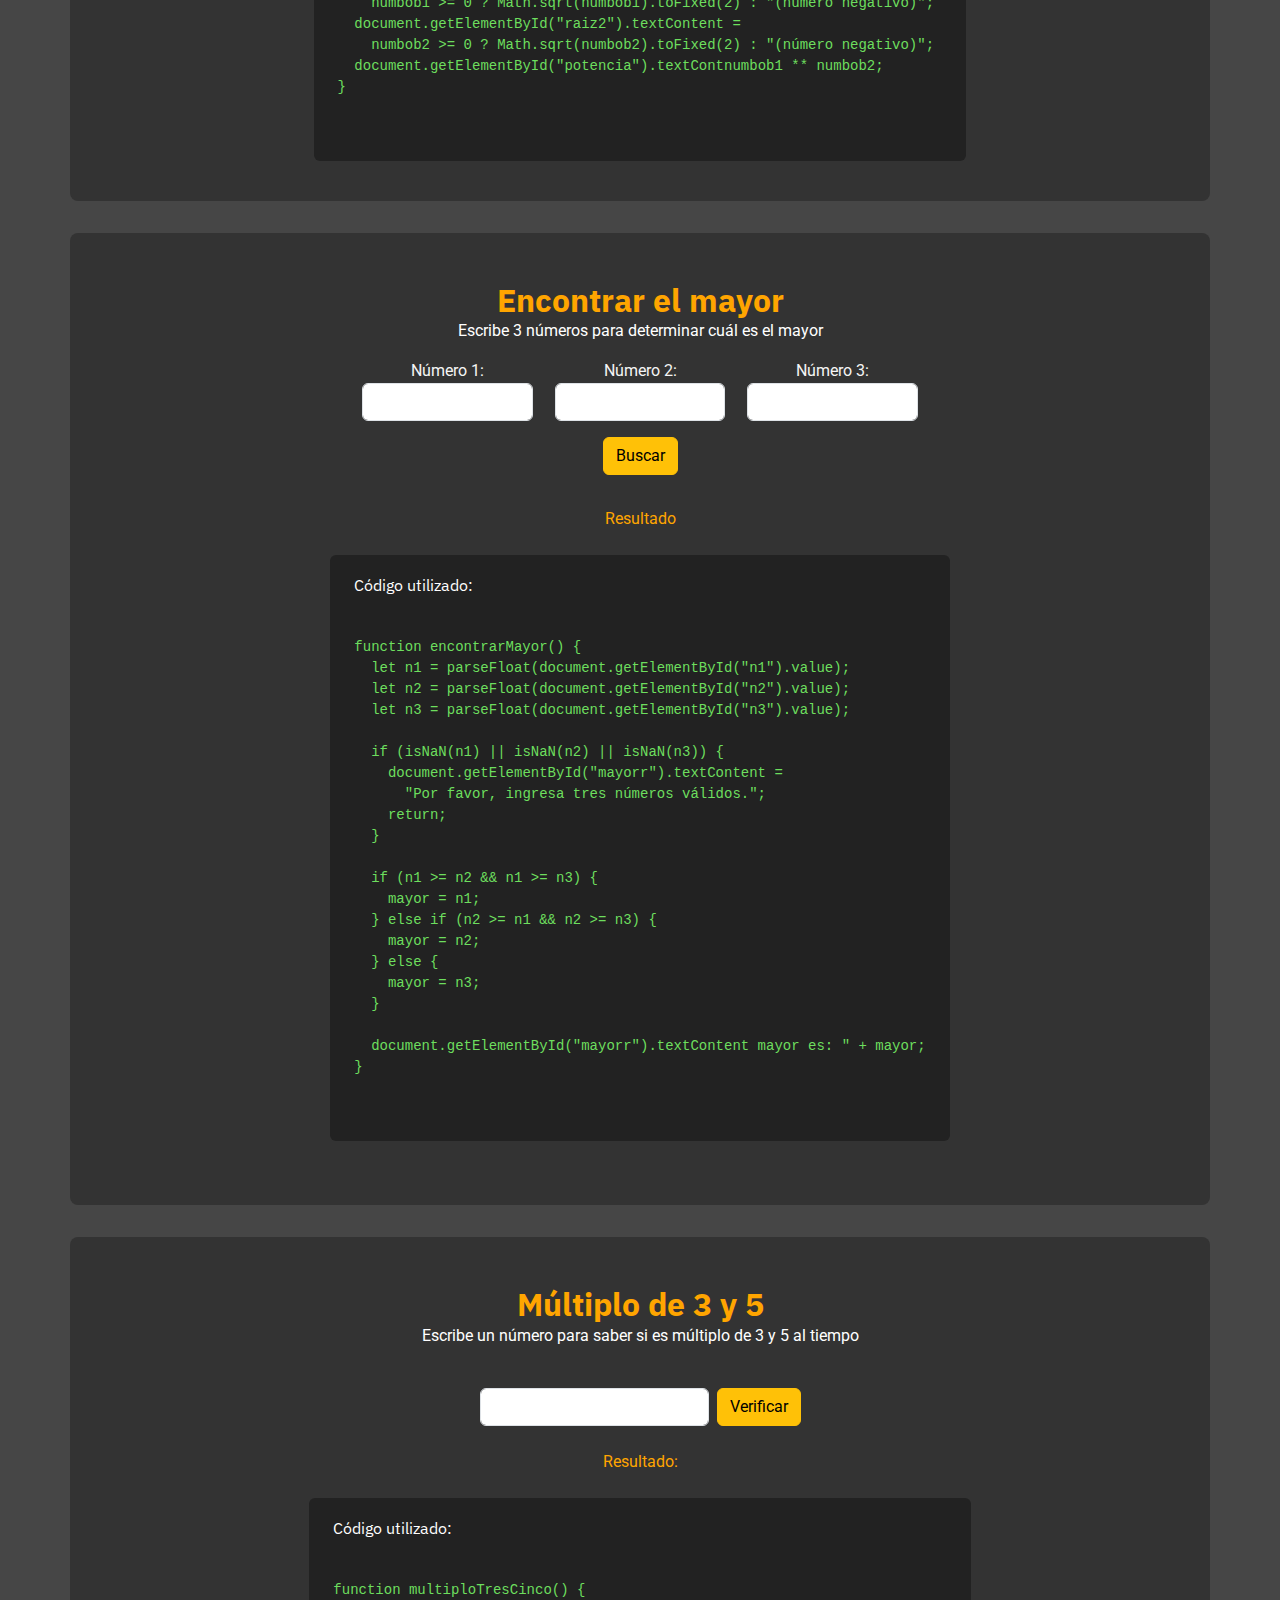
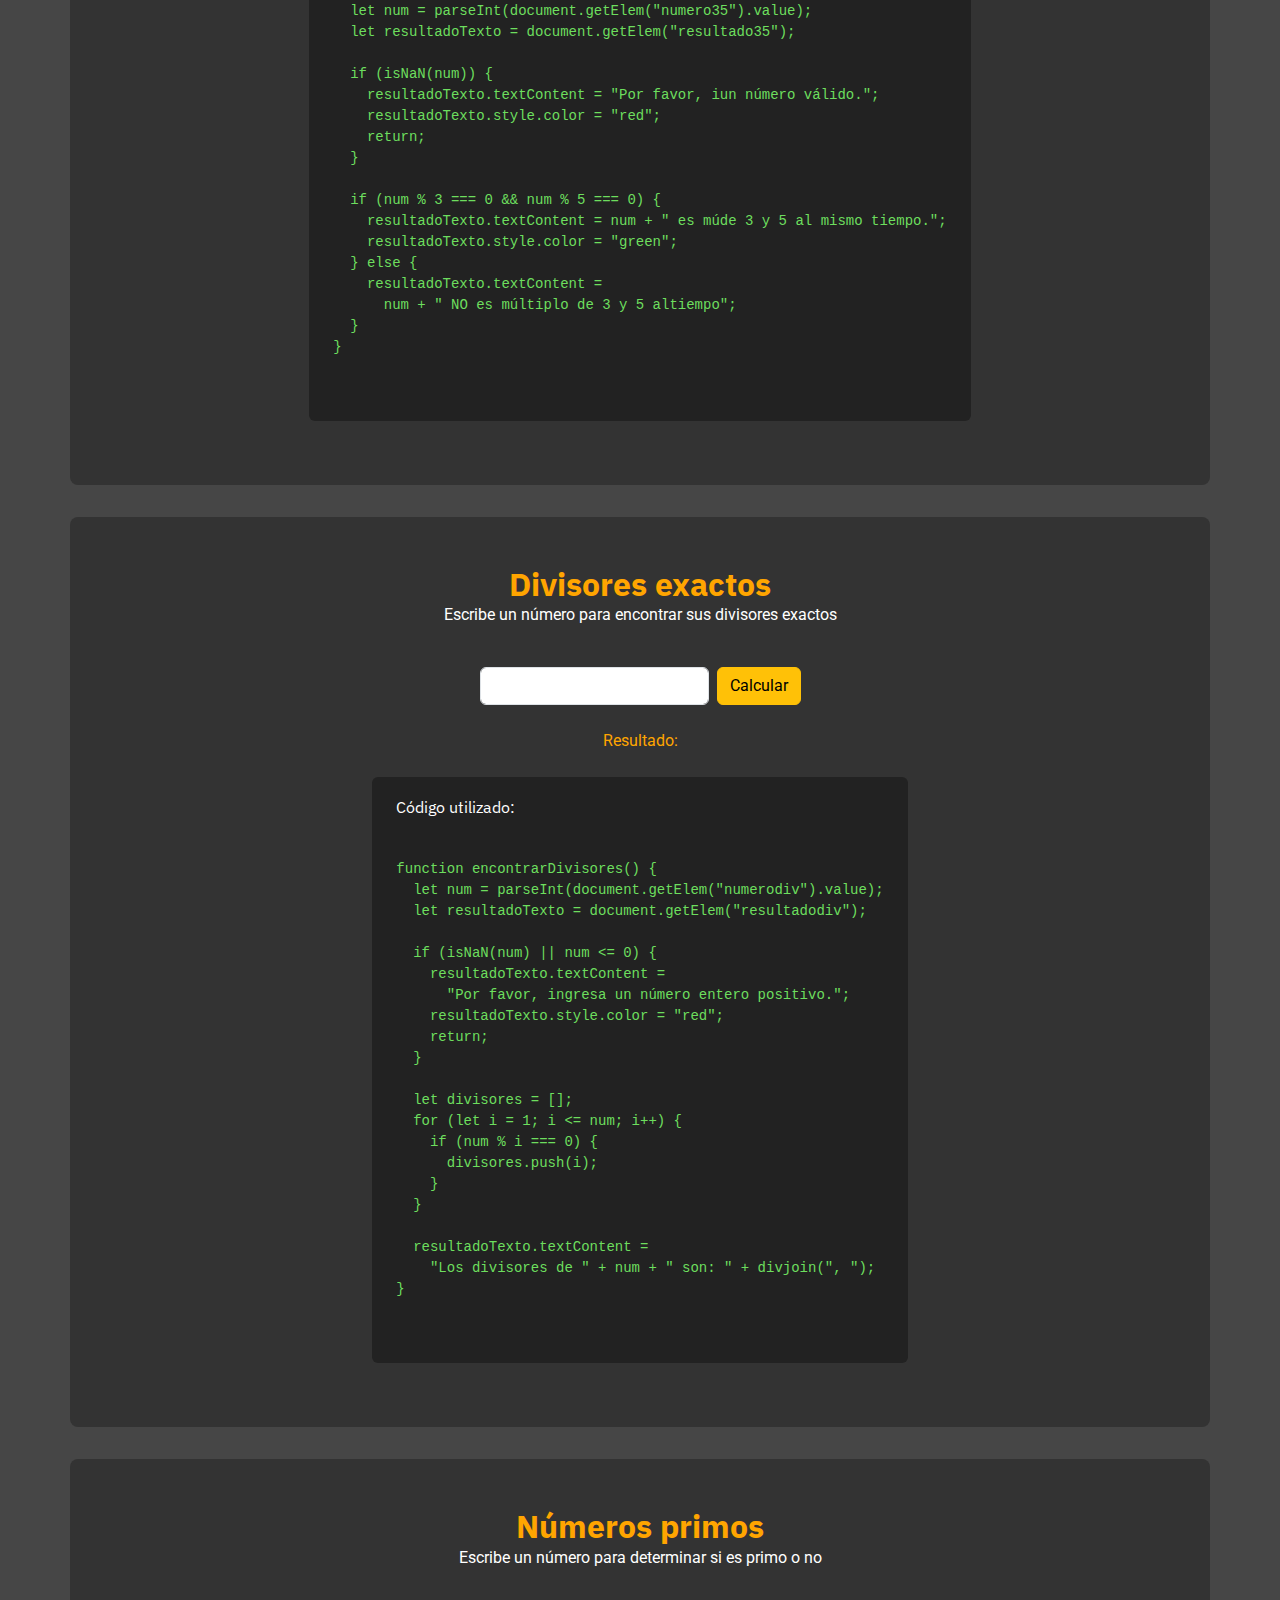
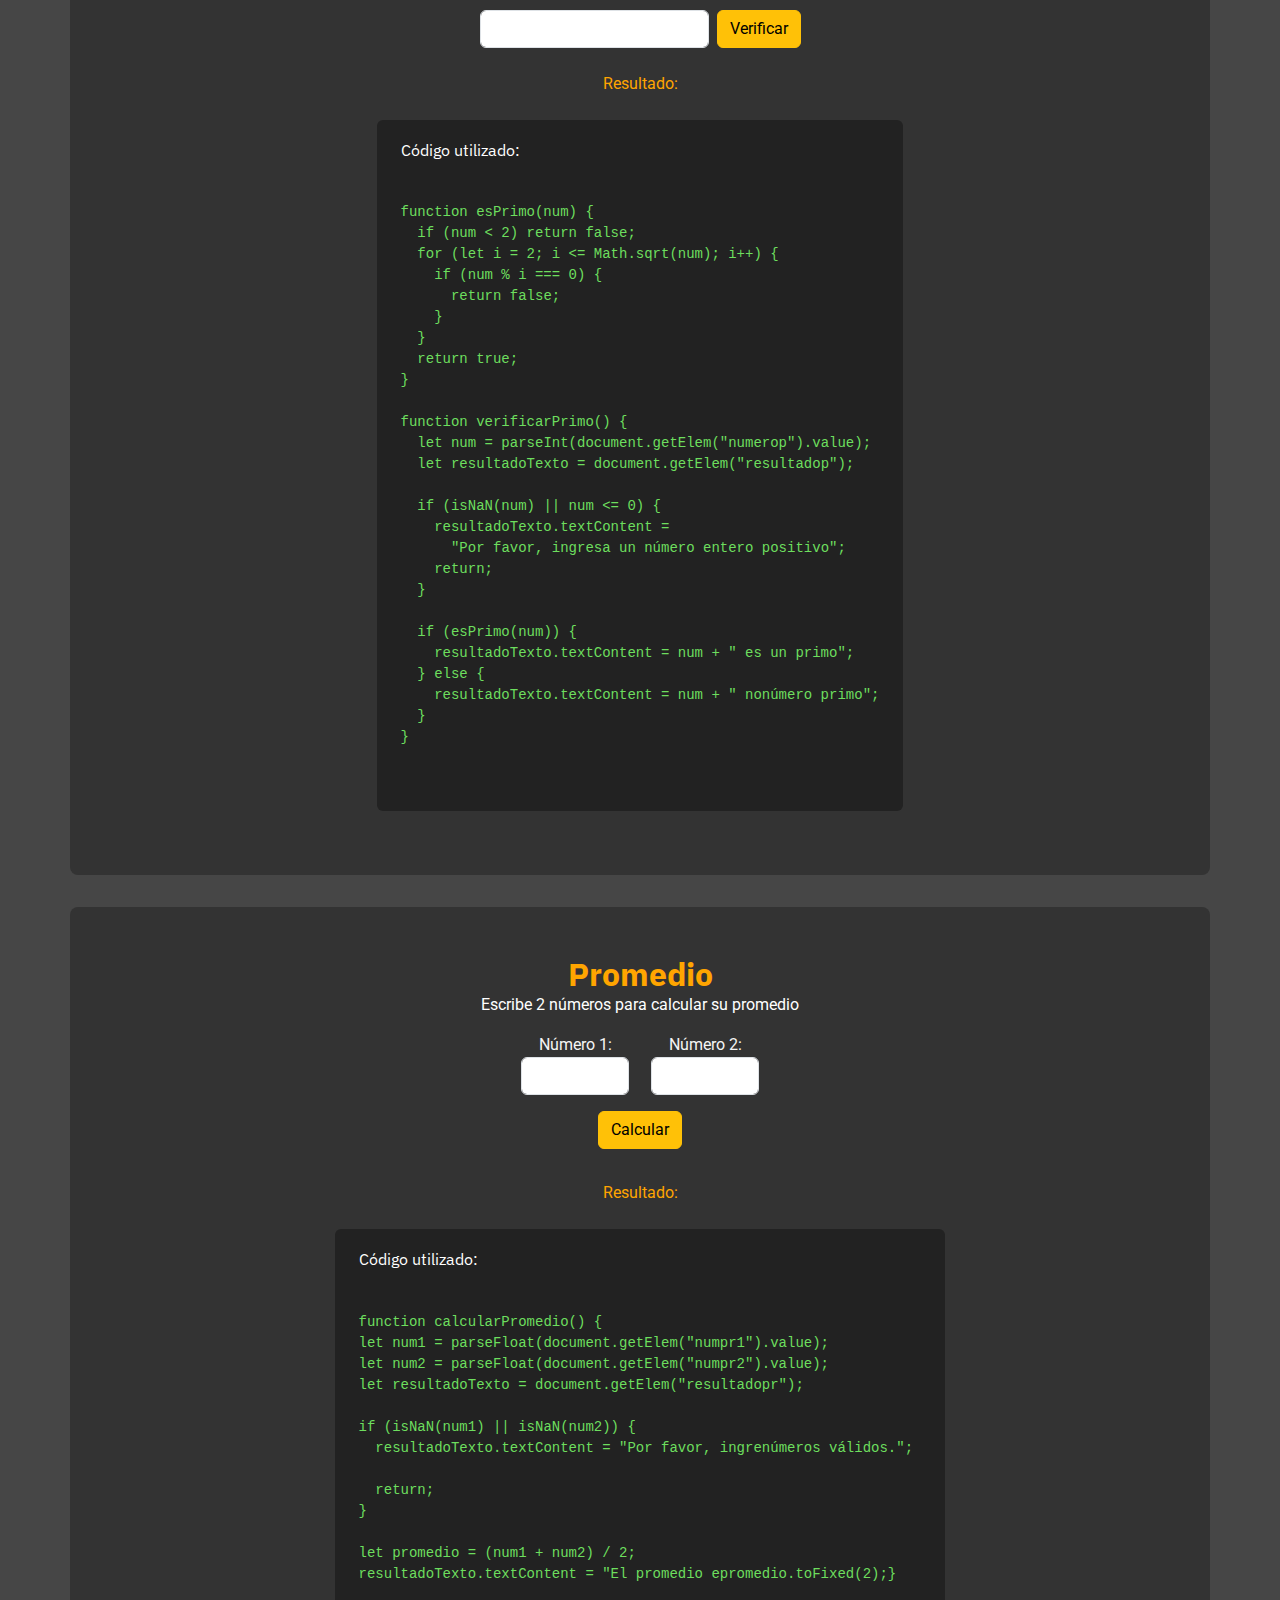
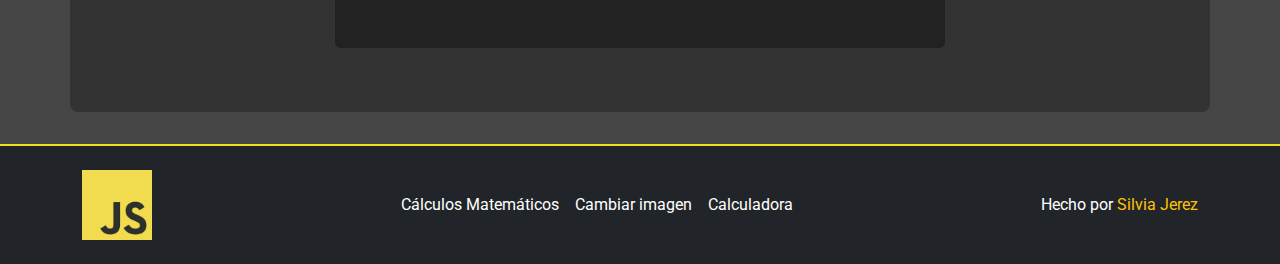
==== commit fa484bfb: "creo que final" ====
--- a/index.html
+++ b/index.html
@@ -130,8 +130,7 @@
 
         <pre class="rounded px-4">
              <h6>Código utilizado:</h6>
-            <code>
-function fibonacci(n) {
+             <code>function fibonacci(n) {
   if (n < 0) return "Número inválido";
   if (n === 0) return 0;
   if (n === 1) return 1;
@@ -183,12 +182,11 @@
           </button>
         </div>
 
-        <p class="res py-4 m-0">Ordenado: <span id="ordenados"></span></p>
+        <p class="res py-4 m-0">Ordenados: <span id="ordenados"></span></p>
 
         <pre class="rounded px-4">
           <h6>Código utilizado:</h6>
-          <code>
-    function ordenarNumeros() {
+          <code>function ordenarNumeros() {
         let num1 = document.getElementById("num1").value;
         let num2 = document.getElementById("num2").value;
         let num3 = document.getElementById("num3").value;
@@ -227,8 +225,7 @@
 
         <pre class="rounded px-4">
         <h6>Código utilizado:</h6>
-        <code>
-function factorial(n) {
+        <code>function factorial(n) {
     if (n < 0) return "Número inválido";
     let resultado = 1;
     for (let i = 1; i <= n; i++) {
@@ -277,8 +274,7 @@
 
         <pre class="rounded px-4">
           <h6>Código utilizado:</h6>
-          <code>
-function sumarNumeros() {
+          <code>function sumarNumeros() {
   let nume1 = parseFloat(document.getEleme("numero1s").value);
   let nume2 = parseFloat(document.getEleme("numero2s").value);
             
@@ -319,7 +315,7 @@
         </div>
 
         <div class="text-start py-4 m-0">
-          <p class="titp">Suma: <span id="suma"></span></p>
+          <p class="titp">Suma: <span id="sumar"></span></p>
           <p class="titp">Resta: <span id="resta"></span></p>
           <p class="titp">Multiplicación: <span id="multiplicacion"></span></p>
           <p class="titp">División: <span id="division"></span></p>
@@ -332,8 +328,7 @@
         </div>
         <pre class="rounded px-4">
           <h6>Código utilizado:</h6>
-          <code>
-function calcularOperaciones() {
+          <code>function calcularOperaciones() {
   let numbob1 = parseFloat(document.getEleme("numob1").value);
   let numbob2 = parseFloat(document.getEleme("numob2").value);
             
@@ -342,7 +337,7 @@
     return;
   }
             
-  document.getElementById("suma").textContent = numbnumbob2;
+  document.getElementById("sumar").textContent = numbnumbob2;
   document.getElementById("resta").textContent = numbnumbob2;
   document.getElementById("multiplicacion").textContnumbob1 * numbob2;
   document.getElementById("division").textContent =
@@ -390,8 +385,7 @@
 
         <pre class="rounded px-4">
           <h6>Código utilizado:</h6>
-          <code>
-function encontrarMayor() {
+          <code>function encontrarMayor() {
   let n1 = parseFloat(document.getElementById("n1").value);
   let n2 = parseFloat(document.getElementById("n2").value);
   let n3 = parseFloat(document.getElementById("n3").value);
@@ -437,8 +431,7 @@
 
         <pre class="rounded px-4">
              <h6>Código utilizado:</h6>
-            <code>
-function multiploTresCinco() {
+            <code>function multiploTresCinco() {
   let num = parseInt(document.getElem("numero35").value);
   let resultadoTexto = document.getElem("resultado35");
               
@@ -481,8 +474,7 @@
 
         <pre class="rounded px-4">
              <h6>Código utilizado:</h6>
-            <code>
-function encontrarDivisores() {
+            <code>function encontrarDivisores() {
   let num = parseInt(document.getElem("numerodiv").value);
   let resultadoTexto = document.getElem("resultadodiv");
               
@@ -528,8 +520,7 @@
 
         <pre class="rounded px-4">
              <h6>Código utilizado:</h6>
-            <code>
-function esPrimo(num) {
+            <code>function esPrimo(num) {
   if (num < 2) return false;
   for (let i = 2; i <= Math.sqrt(num); i++) {
     if (num % i === 0) {
@@ -557,6 +548,50 @@
 }
             </code>
           </pre>
+      </div>
+    </section>
+
+    <section id="promedio">
+      <div class="container py-5 rounded-3">
+        <h2>Promedio</h2>
+        <p>Escribe 2 números para calcular su promedio</p>
+
+        <div class="row justify-content-center g-3 text-center px-4">
+          <div class="col-6 col-md-4 col-lg-3">
+            <label for="num1">Número 1:</label>
+            <input type="number" id="numpr1" class="form-control" />
+          </div>
+          <div class="col-6 col-md-4 col-lg-3">
+            <label for="num2">Número 2:</label>
+            <input type="number" id="numpr2" class="form-control" />
+          </div>
+        </div>
+
+        <div class="mt-3">
+          <button class="btn btn-warning mb-2" onclick="calcularPromedio()">
+           Calcular
+          </button>
+        </div>
+
+        <p class="res py-4 m-0">Resultado: <span id="resultadopr"></span></p>
+
+        <pre class="rounded px-4">
+          <h6>Código utilizado:</h6>
+          <code>function calcularPromedio() {
+let num1 = parseFloat(document.getElem("numpr1").value);
+let num2 = parseFloat(document.getElem("numpr2").value);
+let resultadoTexto = document.getElem("resultadopr");
+            
+if (isNaN(num1) || isNaN(num2)) {
+  resultadoTexto.textContent = "Por favor, ingrenúmeros válidos.";
+            
+  return;
+}
+            
+let promedio = (num1 + num2) / 2;
+resultadoTexto.textContent = "El promedio epromedio.toFixed(2);}   
+          </code>
+        </pre>
       </div>
     </section>
 
@@ -582,7 +617,7 @@
             >
           </li>
           <li>
-            <a href="calc.html" class="text-white text-decoration-none"
+            <a href="calculadora.html" class="text-white text-decoration-none"
               >Calculadora</a
             >
           </li>
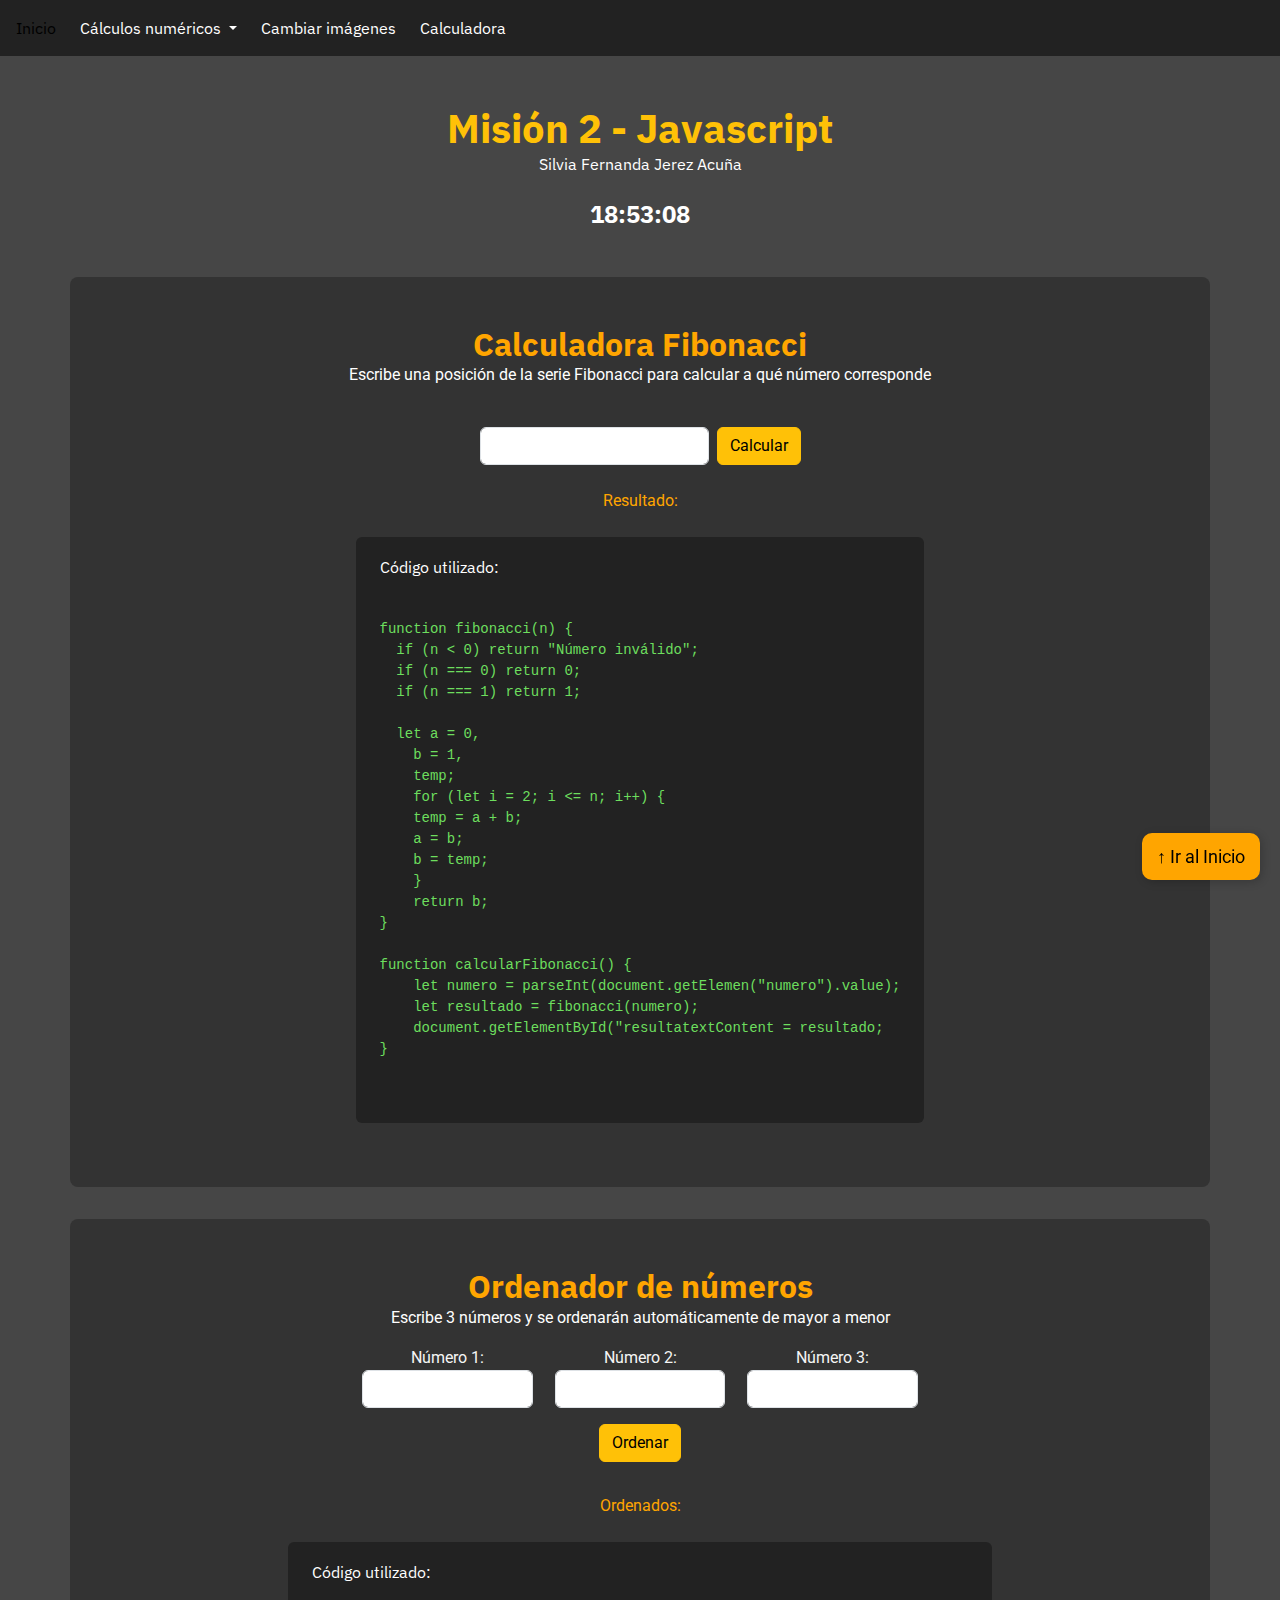
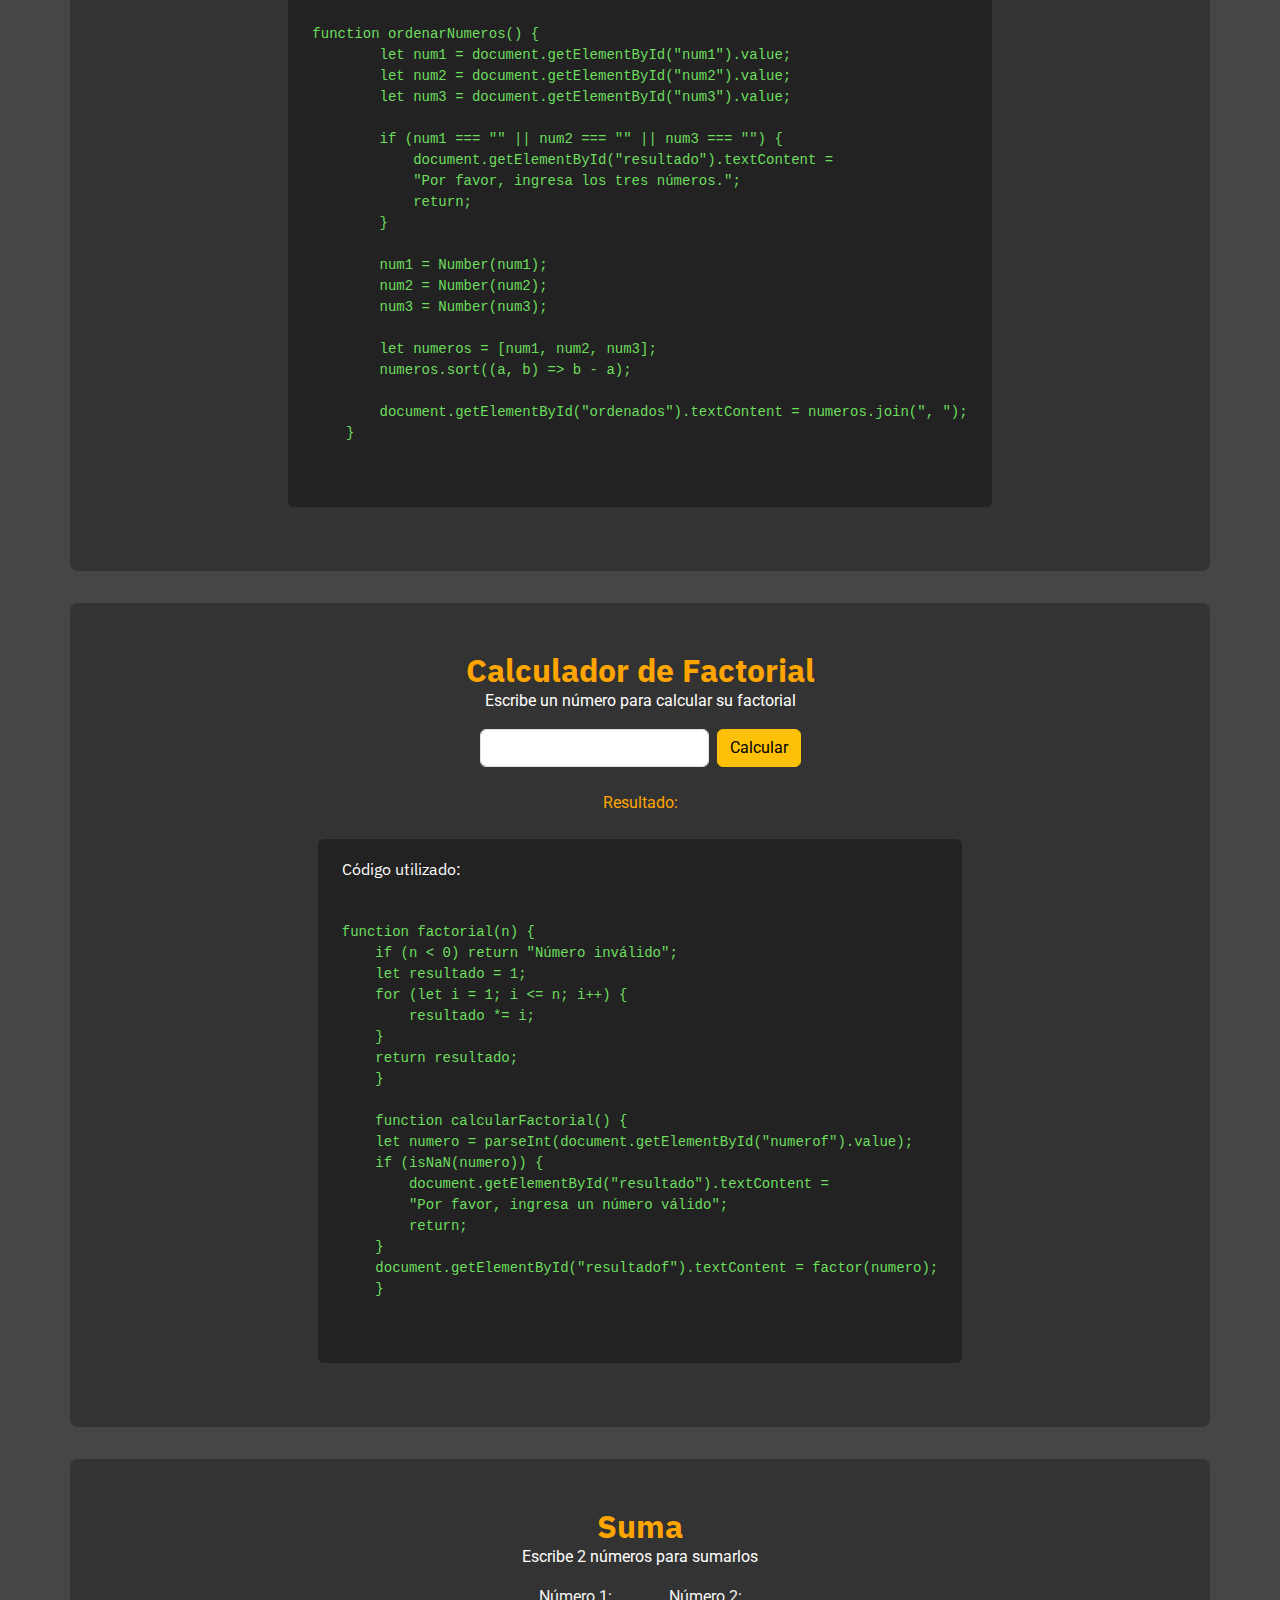
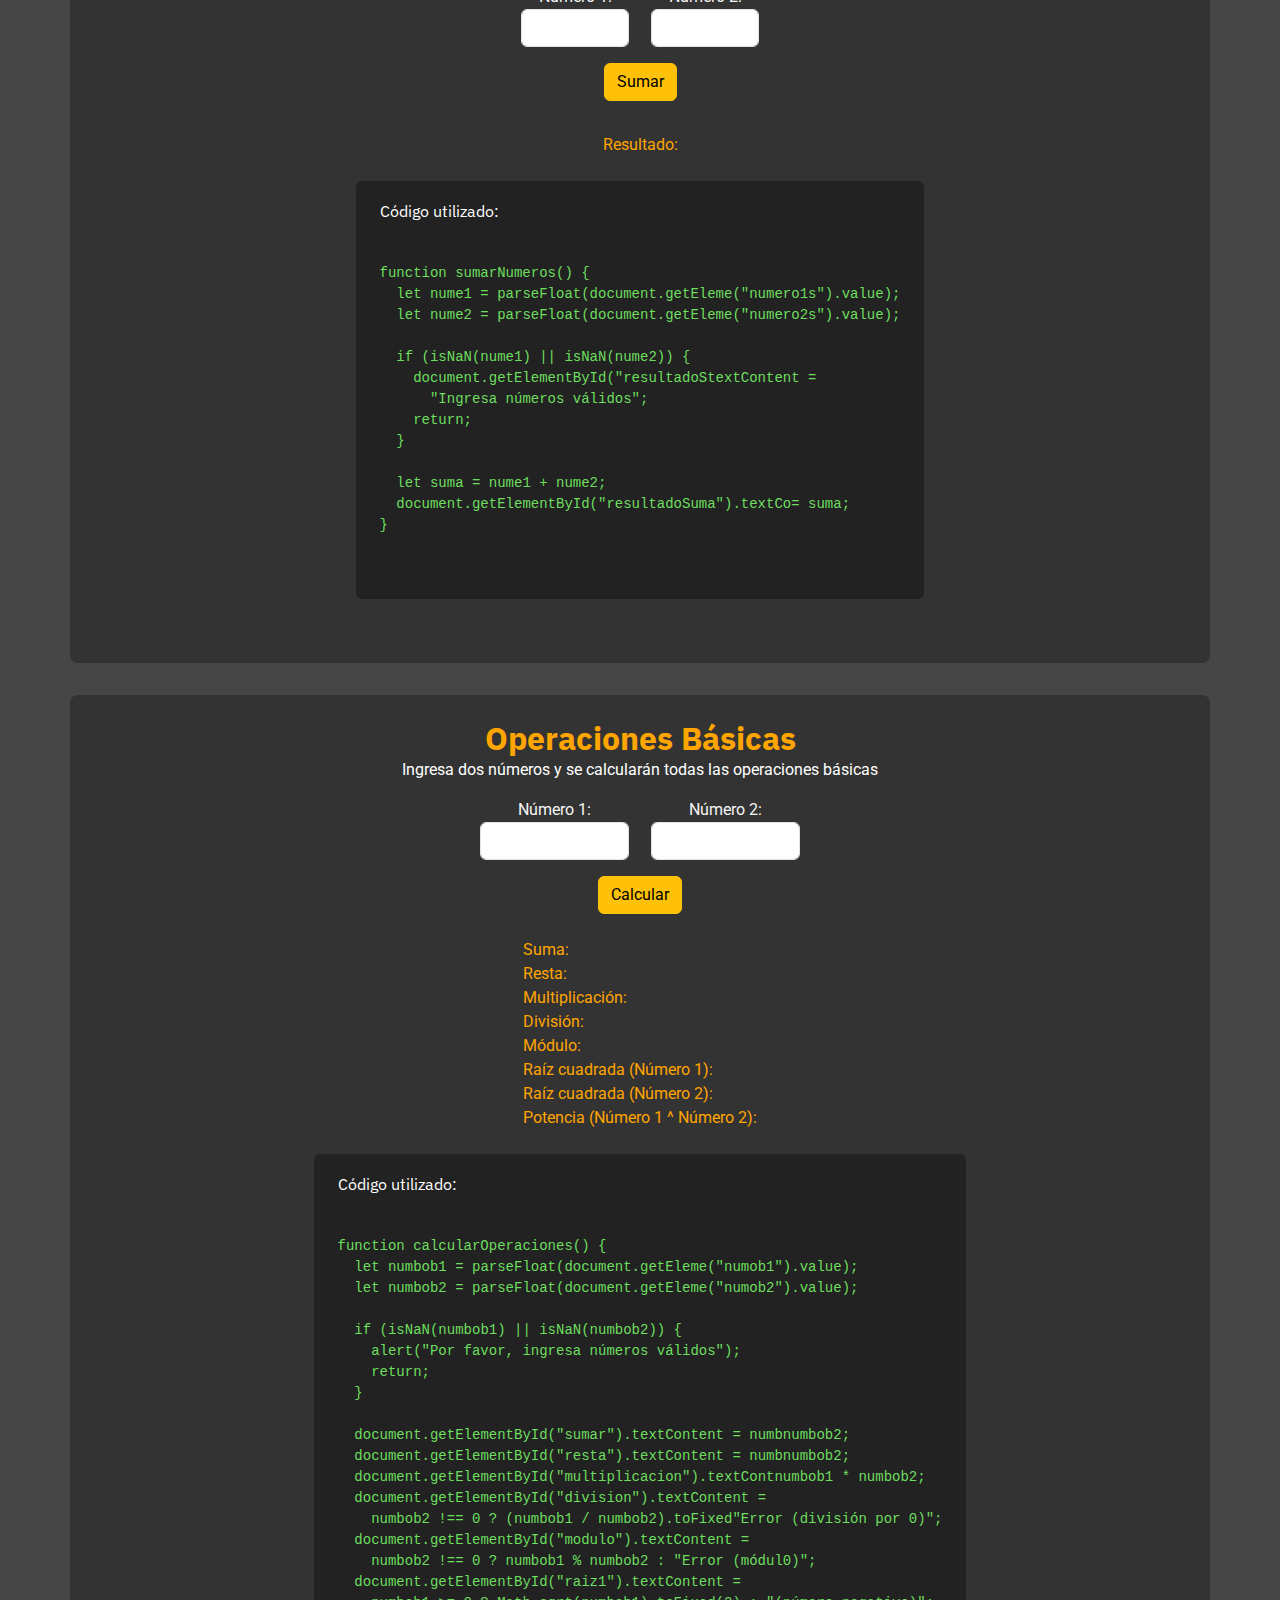
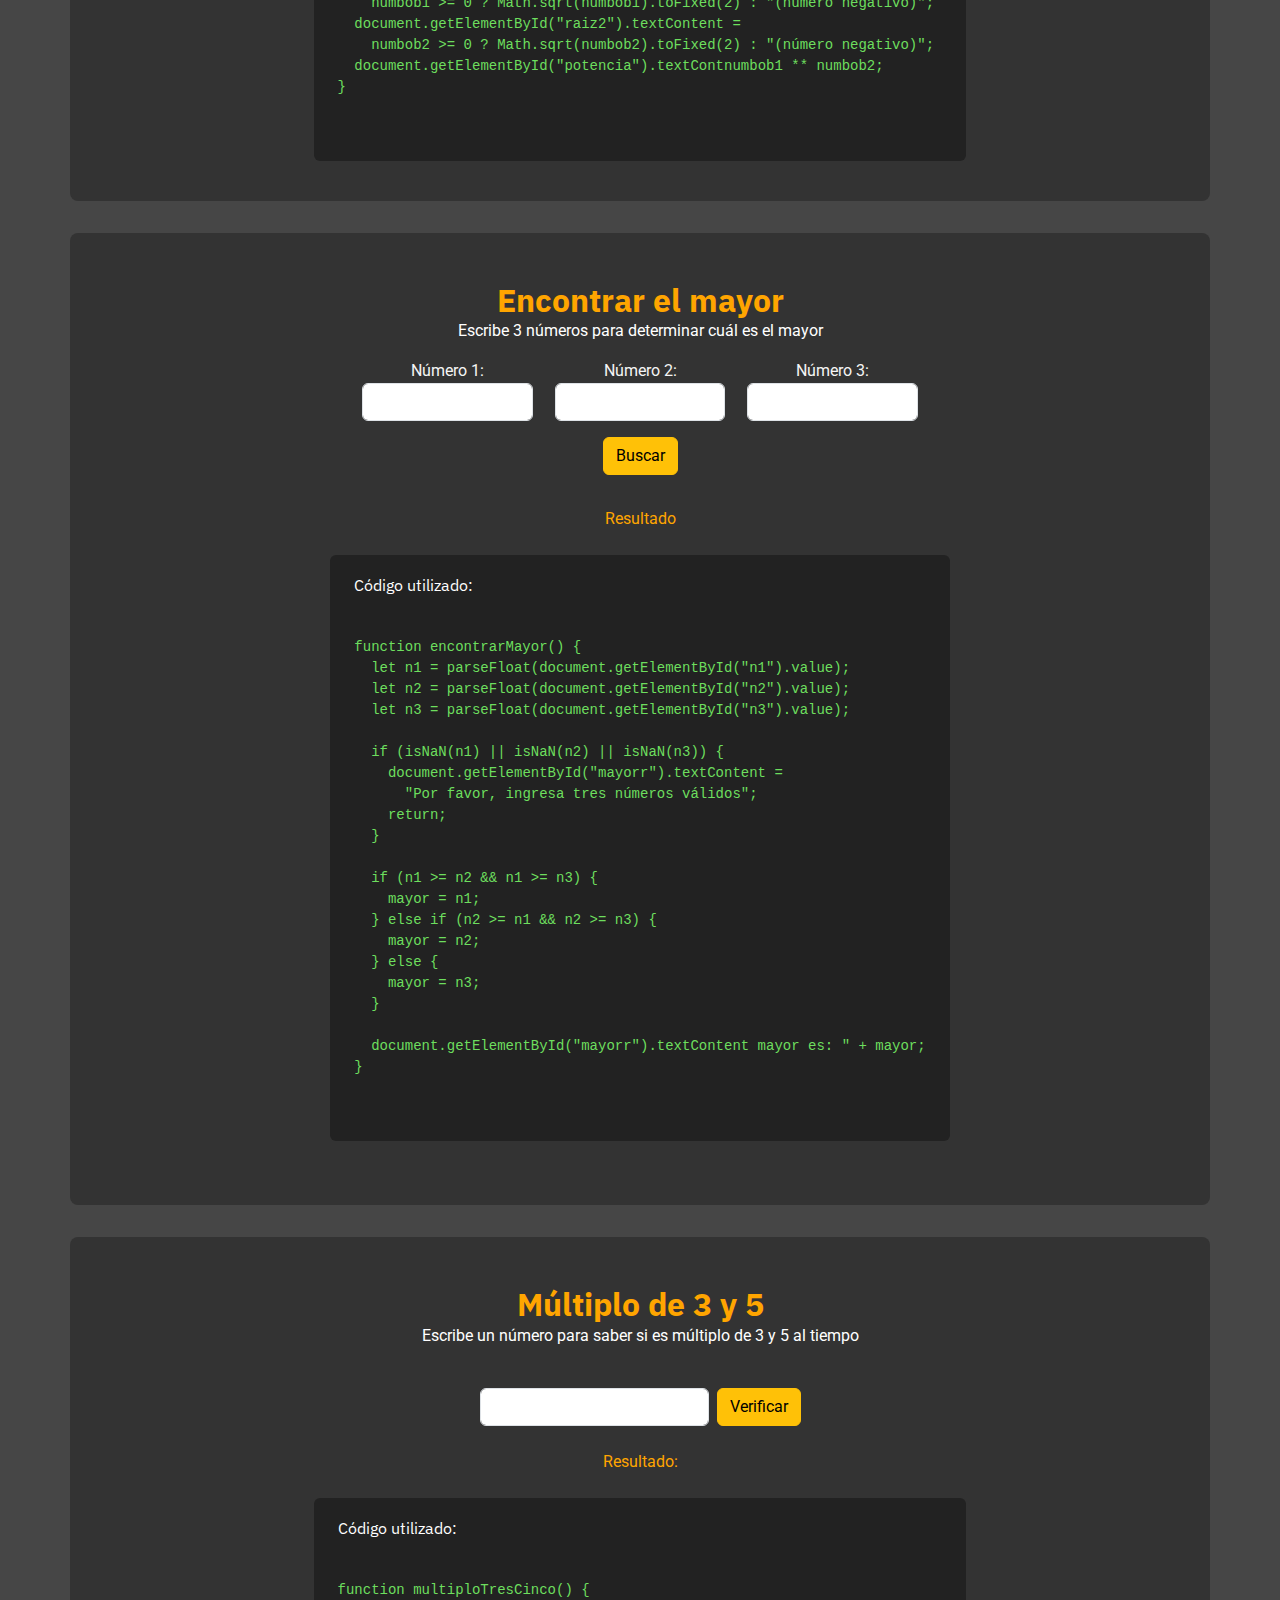
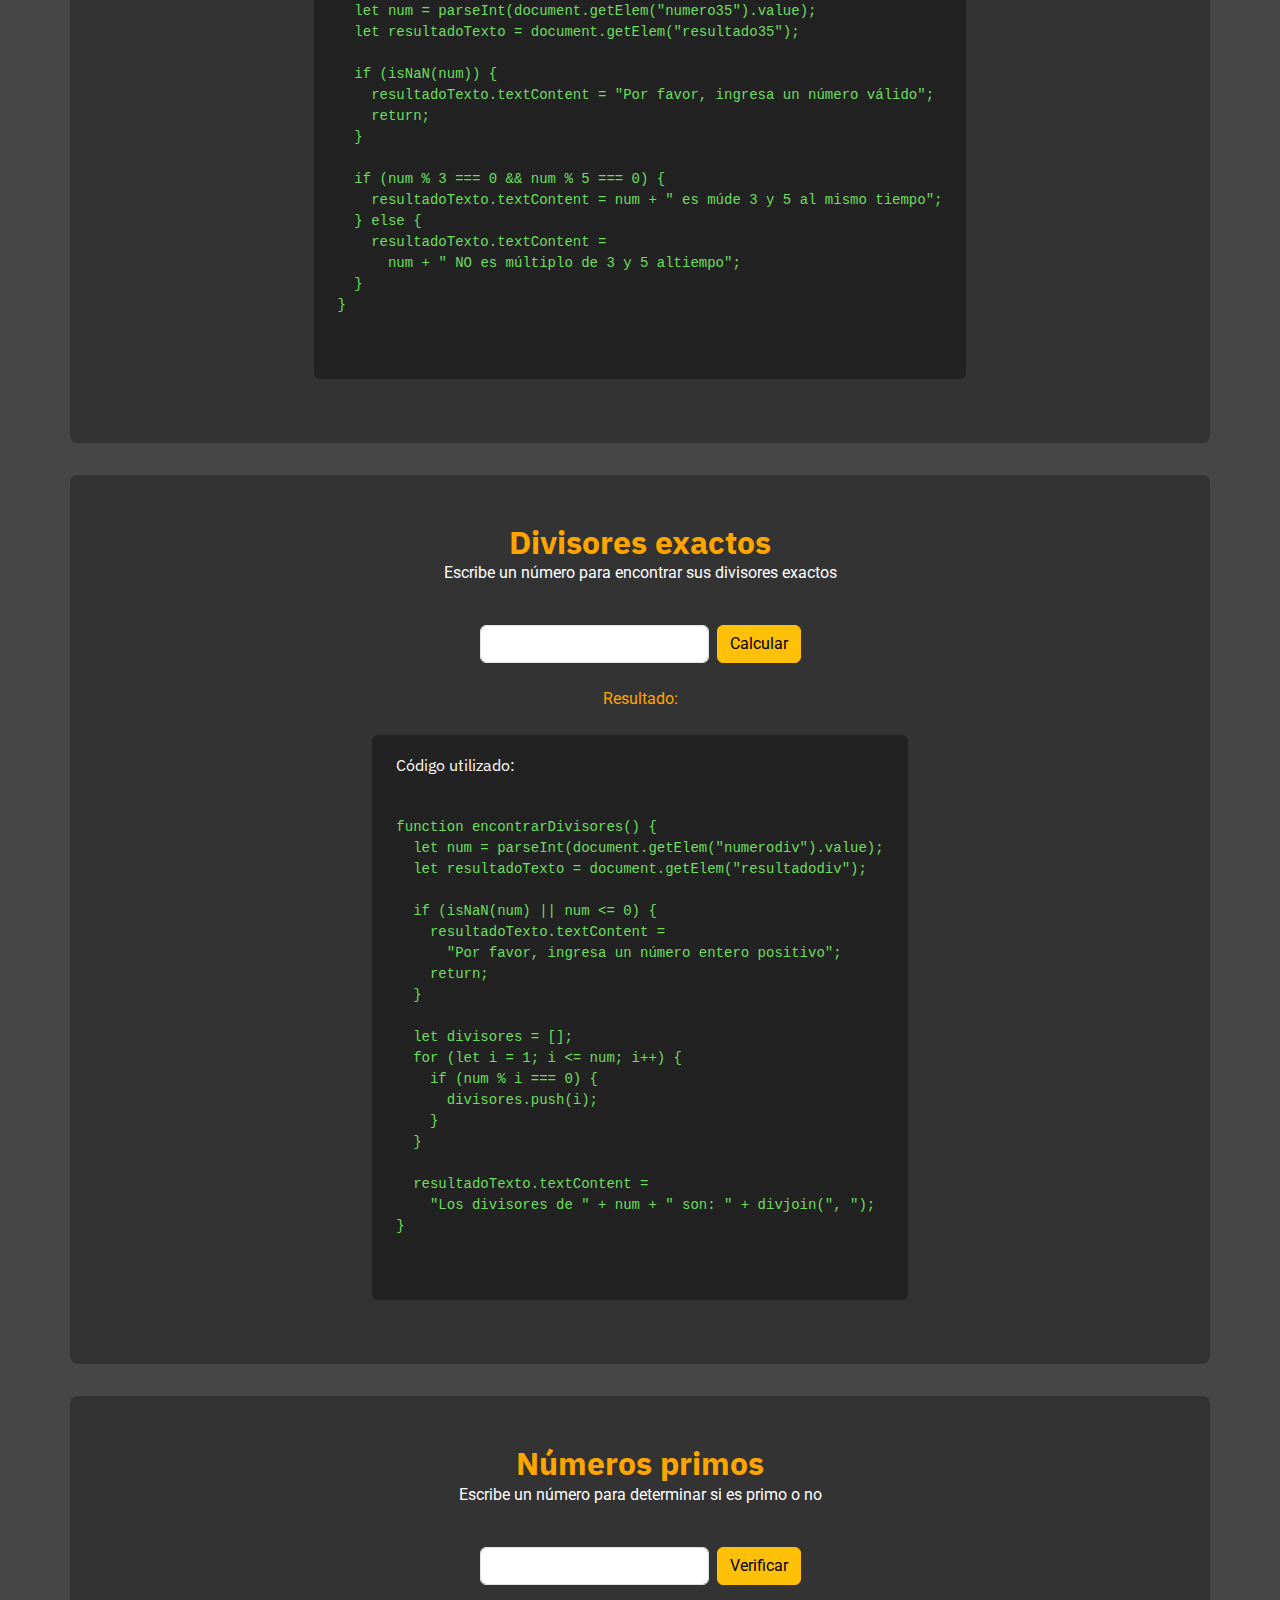
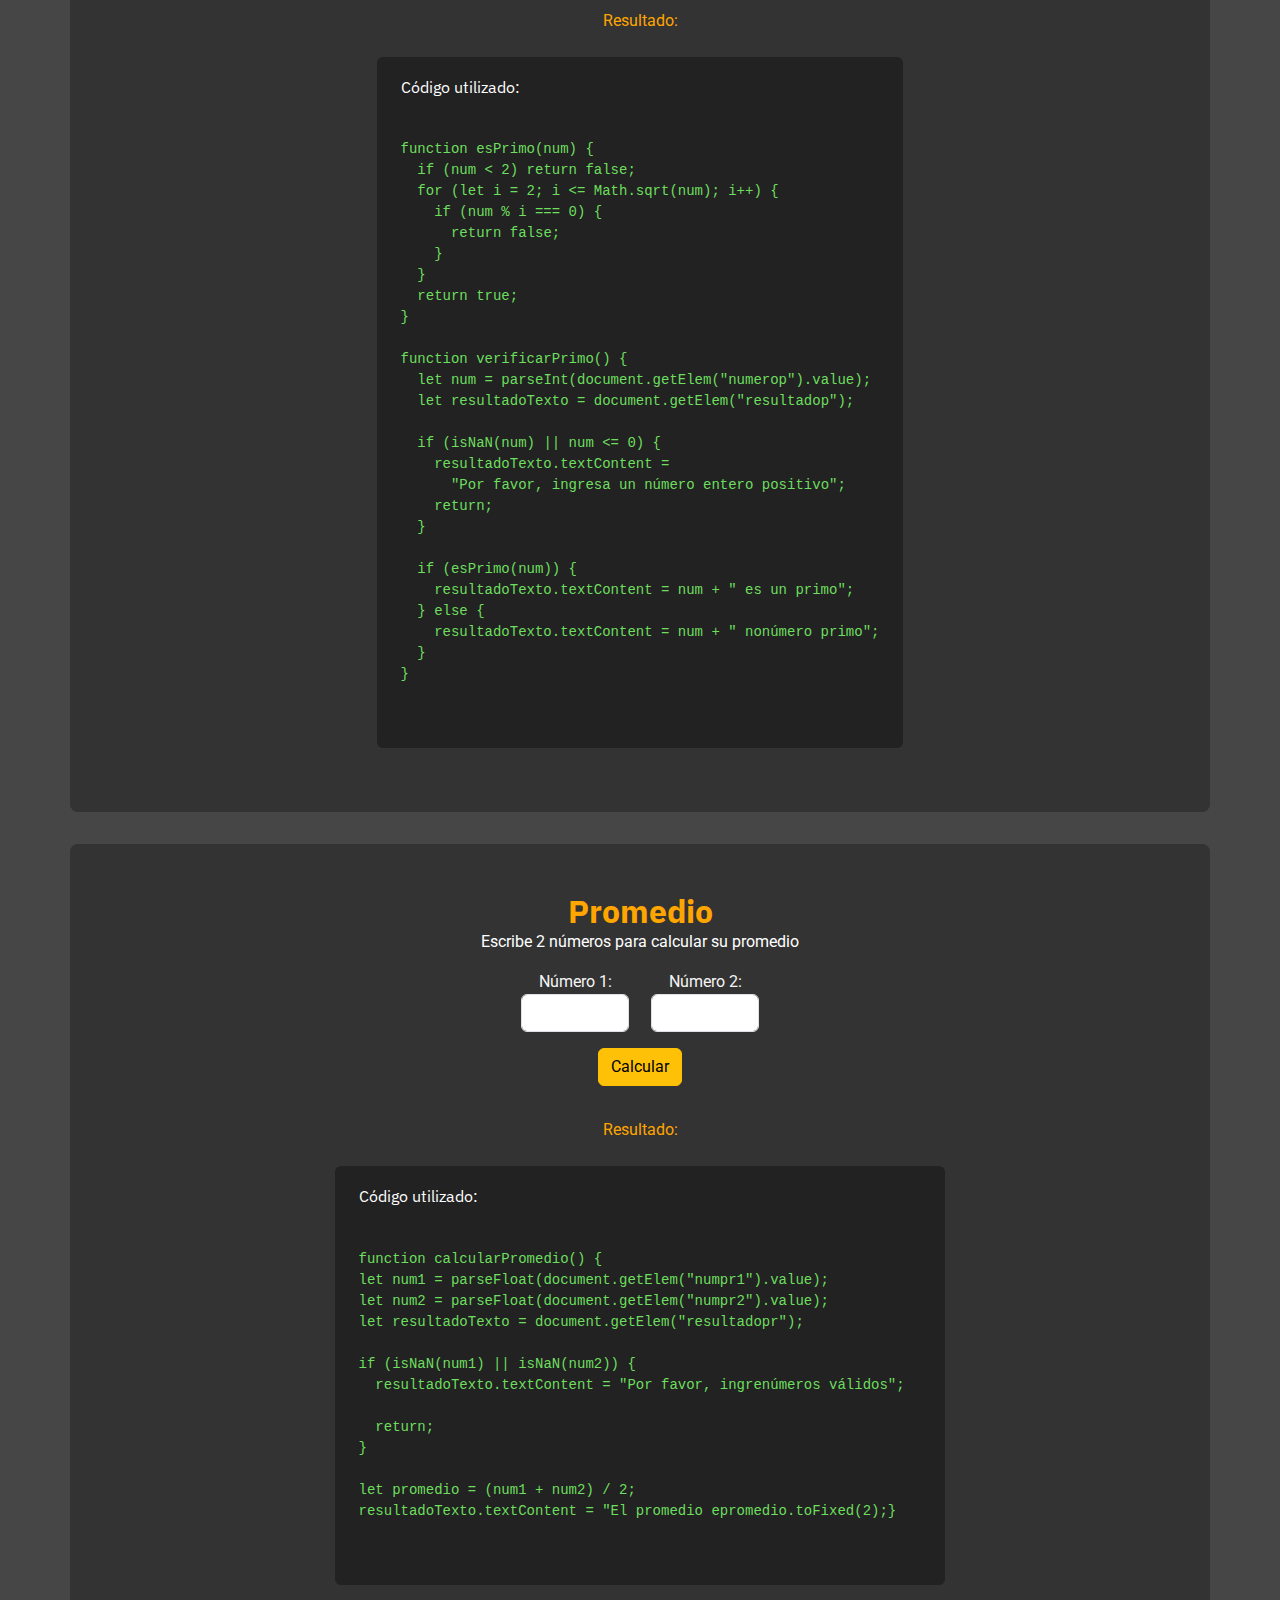
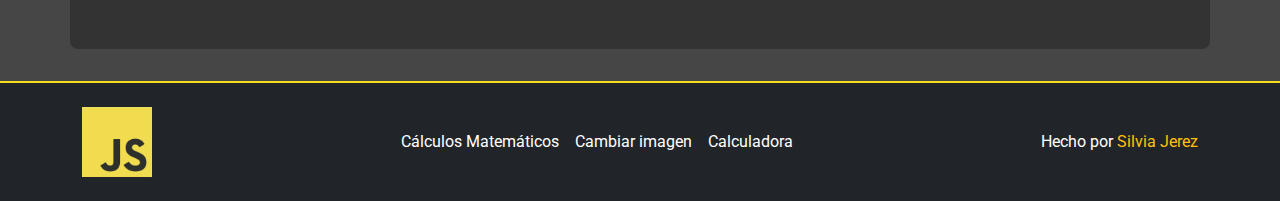
==== commit e327eb7f: "sin green" ====
--- a/index.html
+++ b/index.html
@@ -111,8 +111,7 @@
       <div class="container py-5 rounded-3">
         <h2>Calculadora Fibonacci</h2>
         <p>
-          Escribe un número para calcular el valor de su posición en la serie
-          Fibonacci
+          Escribe una posición de la serie Fibonacci para calcular a qué número corresponde
         </p>
         <br />
 
@@ -238,7 +237,7 @@
     let numero = parseInt(document.getElementById("numerof").value);
     if (isNaN(numero)) {
         document.getElementById("resultado").textContent =
-        "Por favor, ingresa un número válido.";
+        "Por favor, ingresa un número válido";
         return;
     }
     document.getElementById("resultadof").textContent = factor(numero);
@@ -280,7 +279,7 @@
             
   if (isNaN(nume1) || isNaN(nume2)) {
     document.getElementById("resultadoStextContent =
-      "Ingresa números válidos.";
+      "Ingresa números válidos";
     return;
   }
             
@@ -333,7 +332,7 @@
   let numbob2 = parseFloat(document.getEleme("numob2").value);
             
   if (isNaN(numbob1) || isNaN(numbob2)) {
-    alert("Por favor, ingresa números válidos.");
+    alert("Por favor, ingresa números válidos");
     return;
   }
             
@@ -392,7 +391,7 @@
             
   if (isNaN(n1) || isNaN(n2) || isNaN(n3)) {
     document.getElementById("mayorr").textContent =
-      "Por favor, ingresa tres números válidos.";
+      "Por favor, ingresa tres números válidos";
     return;
   }
             
@@ -436,14 +435,12 @@
   let resultadoTexto = document.getElem("resultado35");
               
   if (isNaN(num)) {
-    resultadoTexto.textContent = "Por favor, iun número válido.";
-    resultadoTexto.style.color = "red";
+    resultadoTexto.textContent = "Por favor, ingresa un número válido";
     return;
   }
               
   if (num % 3 === 0 && num % 5 === 0) {
-    resultadoTexto.textContent = num + " es múde 3 y 5 al mismo tiempo.";
-    resultadoTexto.style.color = "green";
+    resultadoTexto.textContent = num + " es múde 3 y 5 al mismo tiempo";
   } else {
     resultadoTexto.textContent =
       num + " NO es múltiplo de 3 y 5 altiempo";
@@ -480,8 +477,7 @@
               
   if (isNaN(num) || num <= 0) {
     resultadoTexto.textContent =
-      "Por favor, ingresa un número entero positivo.";
-    resultadoTexto.style.color = "red";
+      "Por favor, ingresa un número entero positivo";
     return;
   }
               
@@ -583,7 +579,7 @@
 let resultadoTexto = document.getElem("resultadopr");
             
 if (isNaN(num1) || isNaN(num2)) {
-  resultadoTexto.textContent = "Por favor, ingrenúmeros válidos.";
+  resultadoTexto.textContent = "Por favor, ingrenúmeros válidos";
             
   return;
 }
